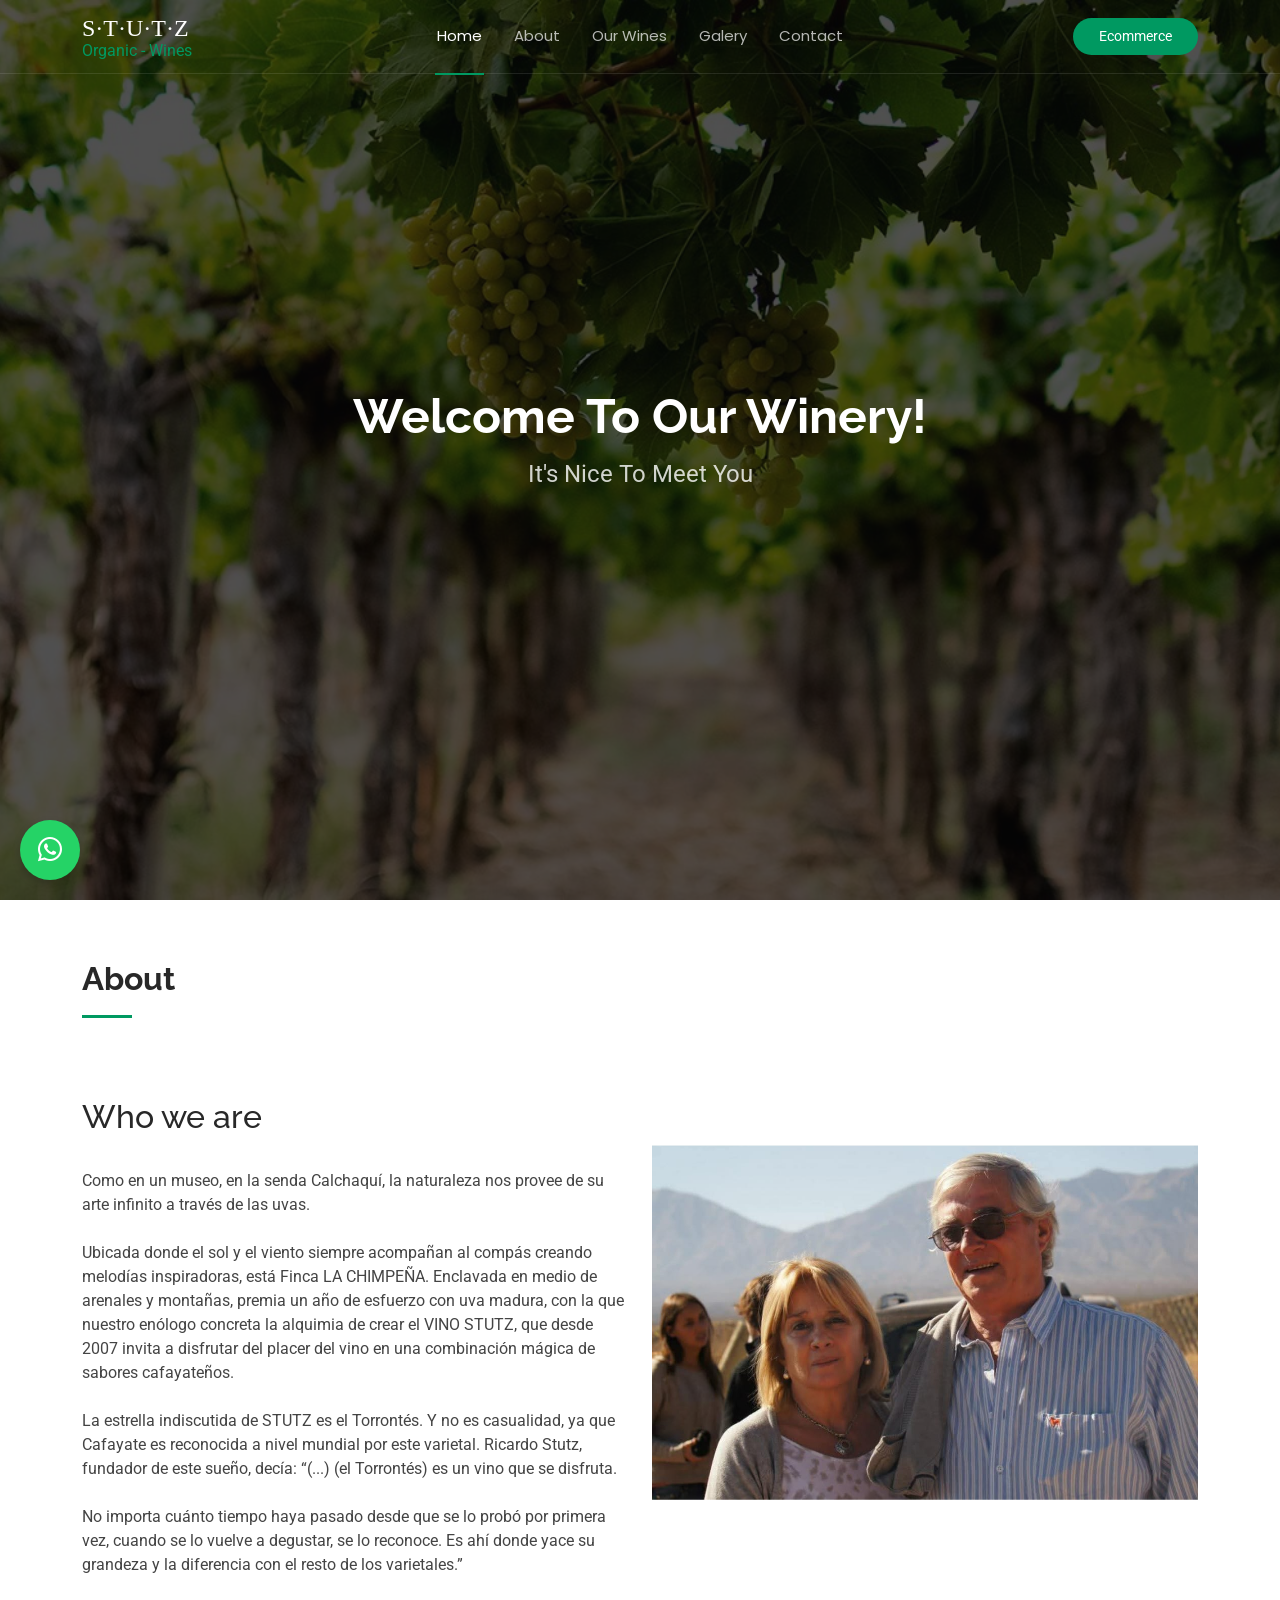
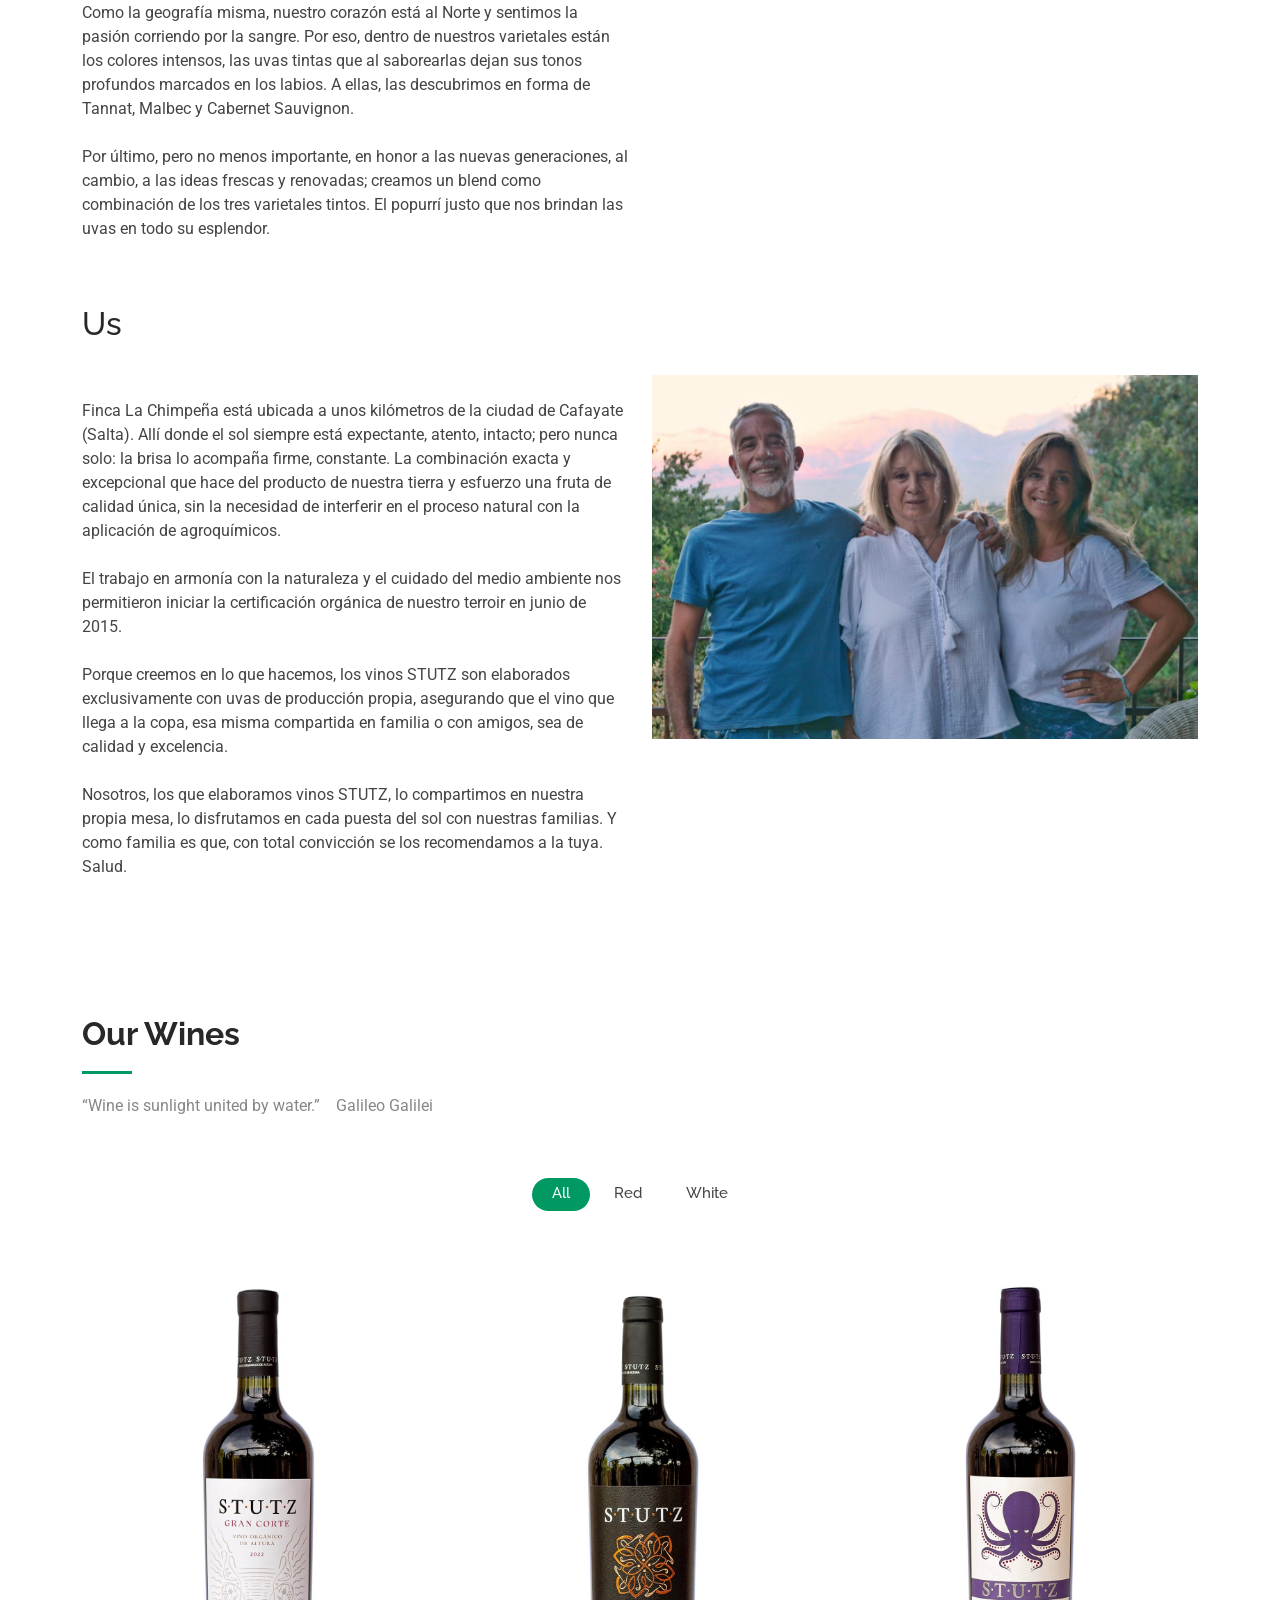
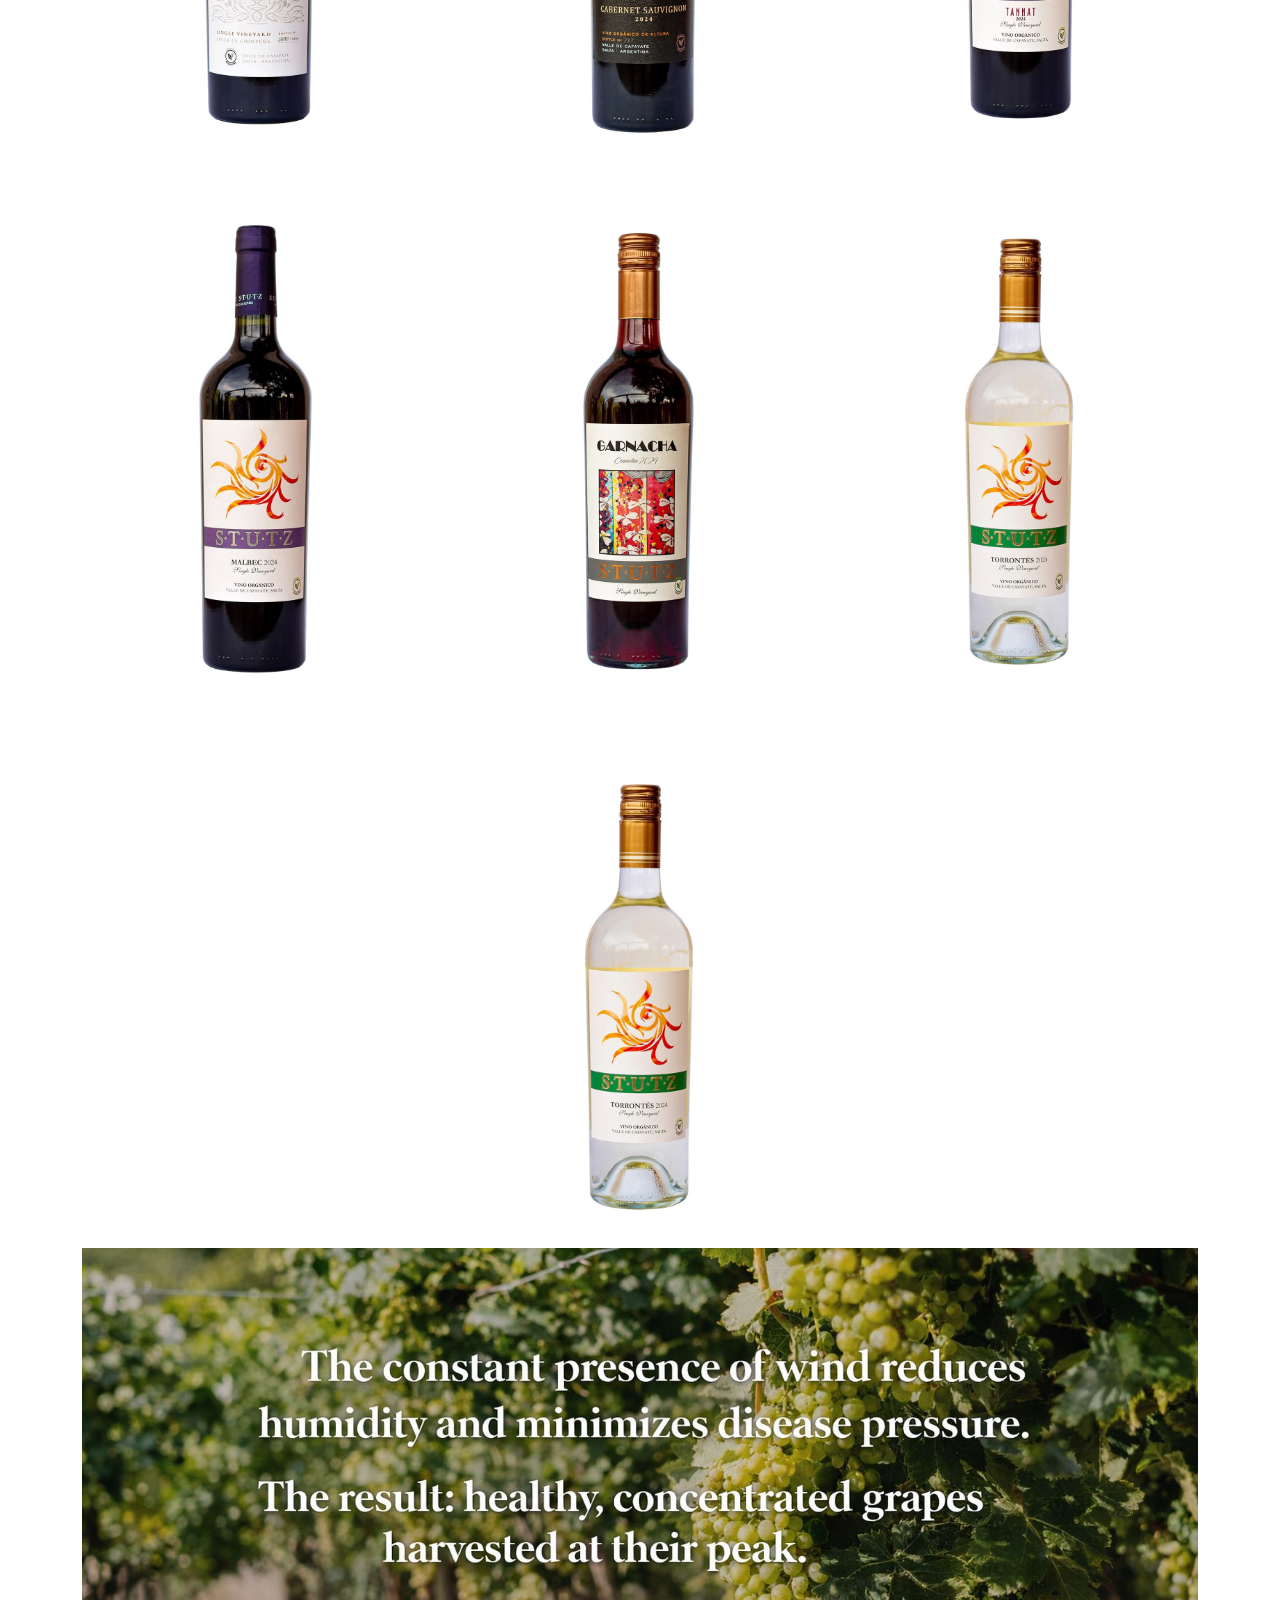
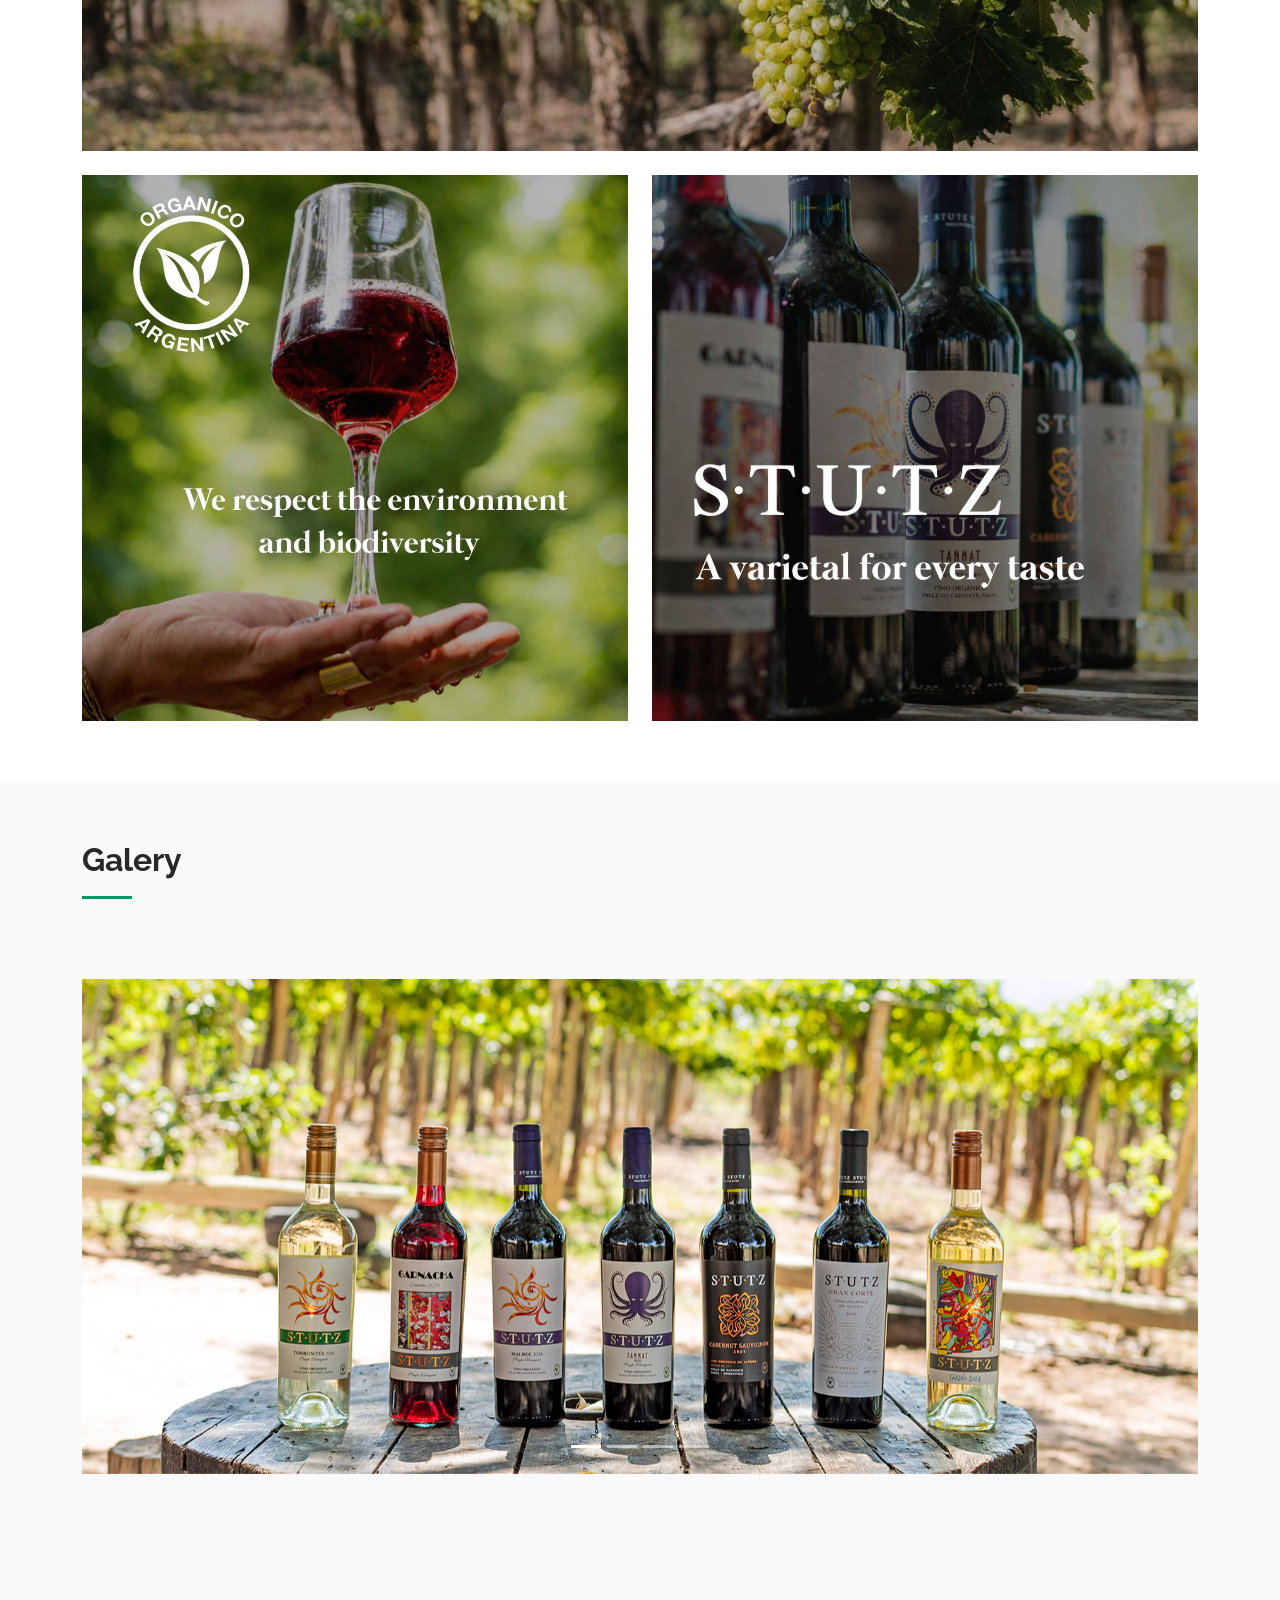
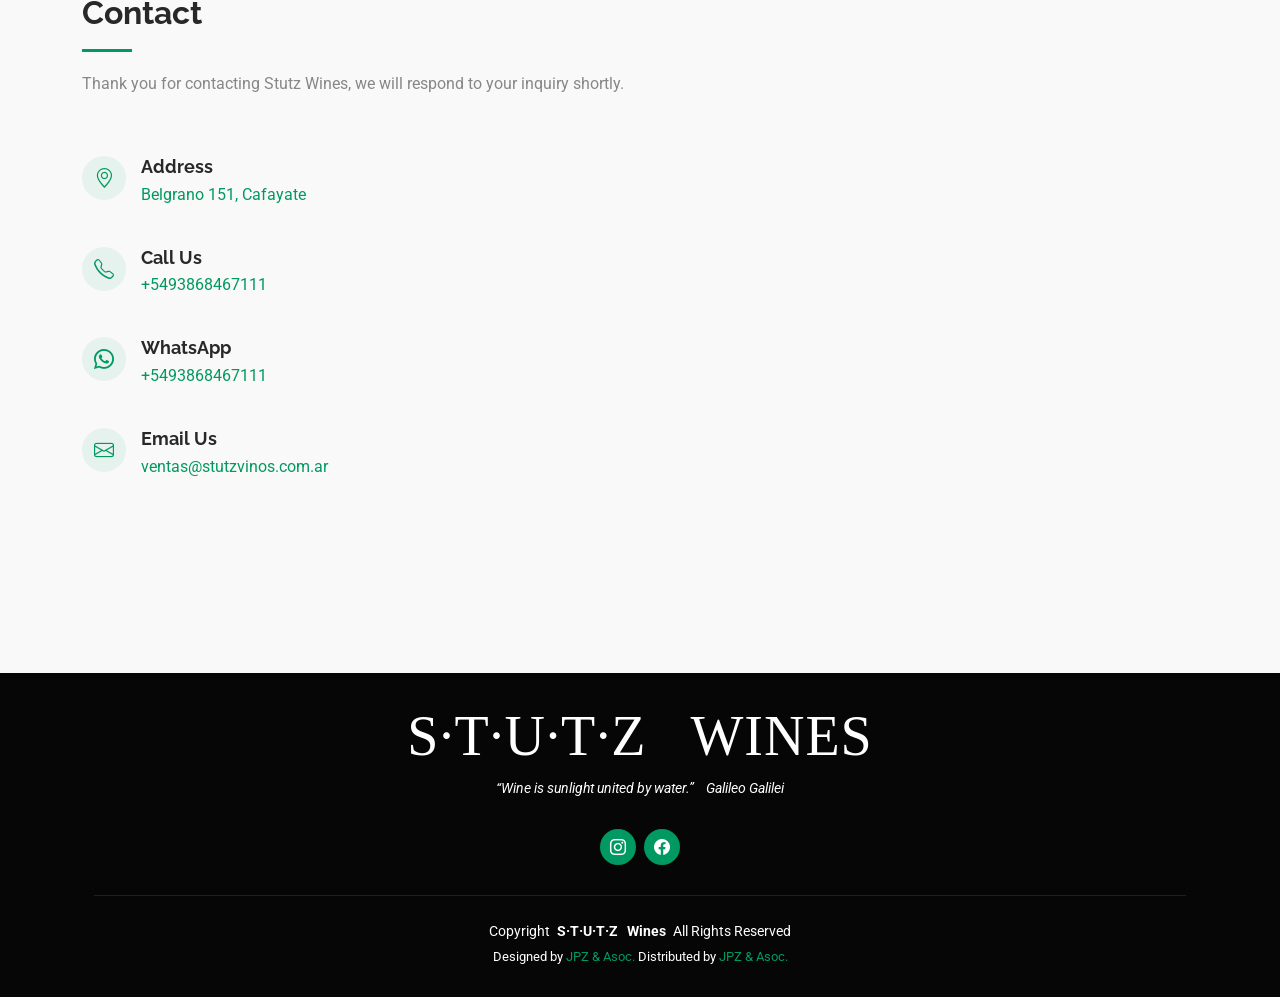
==== index.html @ 71fbd1d6 "DEPLOY" ====
<!DOCTYPE html>
<html lang="en">

<head>
  <meta charset="utf-8">
  <meta content="width=device-width, initial-scale=1.0" name="viewport">
  <meta name="description" content="">
  <title>S·T·U·T·Z &nbsp; Wines</title>
  <meta name="keywords" content="">

  <!-- Favicons -->
  <link href="assets/img/favicon.png" rel="icon">
  <link href="assets/img/apple-touch-icon.png" rel="apple-touch-icon">

  <!-- Fonts -->
  <link href="https://fonts.googleapis.com" rel="preconnect">
  <link href="https://fonts.gstatic.com" rel="preconnect" crossorigin>
  <link href="https://fonts.googleapis.com/css2?family=Roboto:ital,wght@0,100;0,300;0,400;0,500;0,700;0,900;1,100;1,300;1,400;1,500;1,700;1,900&family=Poppins:ital,wght@0,100;0,200;0,300;0,400;0,500;0,600;0,700;0,800;0,900;1,100;1,200;1,300;1,400;1,500;1,600;1,700;1,800;1,900&family=Raleway:ital,wght@0,100;0,200;0,300;0,400;0,500;0,600;0,700;0,800;0,900;1,100;1,200;1,300;1,400;1,500;1,600;1,700;1,800;1,900&display=swap" rel="stylesheet">

  <!-- Vendor CSS Files -->
  <link href="assets/vendor/bootstrap/css/bootstrap.min.css" rel="stylesheet">
  <link href="assets/vendor/bootstrap-icons/bootstrap-icons.css" rel="stylesheet">
  <link href="assets/vendor/aos/aos.css" rel="stylesheet">
  <link href="assets/vendor/glightbox/css/glightbox.min.css" rel="stylesheet">
  <link href="assets/vendor/swiper/swiper-bundle.min.css" rel="stylesheet">
  
  
  <!-- Main CSS File -->
  <link href="assets/css/main.css" rel="stylesheet">

  <!-- =======================================================
  * Template Name: S·T·U·T·Z &nbsp; Wines
  * Template URL: https://bootstrapmade.com/knight-simple-one-page-bootstrap-template/
  * Updated: Oct 16 2024 with Bootstrap v5.3.3
  * Author: BootstrapMade.com
  * License: https://bootstrapmade.com/license/
  ======================================================== -->
</head>

<body class="index-page">
  
  <script src="https://cdn.jsdelivr.net/npm/bootstrap@5.3.2/dist/js/bootstrap.bundle.min.js"></script>

  <header id="header" class="header d-flex align-items-center fixed-top">
    <div class="container position-relative d-flex align-items-center justify-content-between">

      <a href="index.html" class="logo d-flex align-items-center me-auto me-xl-0">
        <!-- Uncomment the line below if you also wish to use an image logo -->
        <!-- <img src="assets/img/logo.png" alt=""> -->
        <!-- <h1 class="sitename">S · T · U · T · Z &nbsp; Wines</h1> -->
         <div>
           <!-- <h1 className="logo-main">S·T·U·T·Z</h1> -->
           <h1 style="font-family: 'Cinzel', serif;
                        letter-spacing: 1px;
                        font-weight: 400;
                        font-size: 1.5rem;
                        text-transform: uppercase;">
                S·T·U·T·Z
              </h1>
              <!-- color: #8B5A2B;"> -->

              <span >Organic - Wines</span>
         </div>
      </a>

      <nav id="navmenu" class="navmenu">
        <ul>
          <li><a href="#hero" class="active">Home</a></li>
          <li><a href="#about">About</a></li>
          <!-- <li><a href="#services">Services</a></li> -->
          <li><a href="#portfolio">Our Wines</a></li>
          <li><a href="#pricing">Galery</a></li>
          <!-- <li><a href="blog.html">Blog</a></li> -->
          <!-- <li class="dropdown"><a href="#"><span>Dropdown</span> <i class="bi bi-chevron-down toggle-dropdown"></i></a>
            <ul>
              <li><a href="#">Dropdown 1</a></li>
              <li class="dropdown"><a href="#"><span>Deep Dropdown</span> <i class="bi bi-chevron-down toggle-dropdown"></i></a>
                <ul>
                  <li><a href="#">Deep Dropdown 1</a></li>
                  <li><a href="#">Deep Dropdown 2</a></li>
                  <li><a href="#">Deep Dropdown 3</a></li>
                  <li><a href="#">Deep Dropdown 4</a></li>
                  <li><a href="#">Deep Dropdown 5</a></li>
                </ul>
              </li>
              <li><a href="#">Dropdown 2</a></li>
              <li><a href="#">Dropdown 3</a></li>
              <li><a href="#">Dropdown 4</a></li>
            </ul>
          </li> -->
          <li><a href="#contact">Contact</a></li>
        </ul>
        <i class="mobile-nav-toggle d-xl-none bi bi-list"></i>
      </nav>

      <!-- <a class="cta-btn" href="#about">Ecommerce</a> -->
                  <a class="cta-btn"
                    href="https://backnestprismapostgres.onrender.com"
                  >
                    Ecommerce
                  </a>

    </div>
  </header>

  <main class="main">

    <!-- Hero Section -->
    <section id="hero" class="hero section dark-background">

      <img src="assets/img/img/stutzfrente.jpg" alt="" data-aos="fade-in">

      <div class="container d-flex flex-column align-items-center text-center">
        <h2 data-aos="fade-up" data-aos-delay="100">Welcome To Our Winery!</h2>
        <p data-aos="fade-up" data-aos-delay="200">It's Nice To Meet You</p>
        <!-- <div data-aos="fade-up" data-aos-delay="300">
          <a href="https://www.youtube.com/watch?v=Y7f98aduVJ8" class="glightbox pulsating-play-btn"></a>
        </div> -->
      </div>



    </section><!-- /Hero Section -->

    <!-- About Section -->
    <section id="about" class="about section">

      <!-- Section Title -->
      <div class="container section-title" data-aos="fade-up">
        <h2>About</h2>
        <!-- <p>Necessitatibus eius consequatur ex aliquid fuga eum quidem sint consectetur velit</p> -->
      </div><!-- End Section Title -->

      <div class="container">

      <div  data-aos="fade-up">
        <h2>Who we are</h2>
        <!-- <p>Necessitatibus eius consequatur ex aliquid fuga eum quidem sint consectetur velit</p> -->
      </div>

        <div class="row gy-4">

          <div class="col-lg-6 content" data-aos="fade-up" data-aos-delay="100">
            <p>
              <br />Como en un museo, en la senda Calchaquí, la naturaleza nos provee de su arte infinito a través de las uvas.<br />
          <br />Ubicada donde el sol y el viento siempre acompañan al compás creando melodías inspiradoras, está Finca LA CHIMPEÑA. Enclavada en medio de arenales y montañas, premia un año de esfuerzo con uva madura, con la que nuestro enólogo concreta la alquimia de crear el VINO STUTZ, que desde 2007 invita a disfrutar del placer del vino en una combinación mágica de sabores cafayateños.<br />
          <br />La estrella indiscutida de STUTZ es el Torrontés. Y no es casualidad, ya que Cafayate es reconocida a nivel mundial por este varietal. Ricardo Stutz, fundador de este sueño, decía: “(...) (el Torrontés) es un vino que se disfruta.<br />
          <br />No importa cuánto tiempo haya pasado desde que se lo probó por primera vez, cuando se lo vuelve a degustar, se lo reconoce. Es ahí donde yace su grandeza y la diferencia con el resto de los varietales.”<br />
          <br />Como la geografía misma, nuestro corazón está al Norte y sentimos la pasión corriendo por la sangre. Por eso, dentro de nuestros varietales están los colores intensos, las uvas tintas que al saborearlas dejan sus tonos profundos marcados en los labios. A ellas, las descubrimos en forma de Tannat, Malbec y Cabernet Sauvignon.<br />
          <br />Por último, pero no menos importante, en honor a las nuevas generaciones, al cambio, a las ideas frescas y renovadas; creamos un blend como combinación de los tres varietales tintos. El popurrí justo que nos brindan las uvas en todo su esplendor.<br />
            </p>
            <!-- <ul>
              <li><i class="bi bi-check2-circle"></i> <span>Ullamco laboris nisi ut aliquip ex ea commodo consequat.</span></li>
              <li><i class="bi bi-check2-circle"></i> <span>Duis aute irure dolor in reprehenderit in voluptate velit.</span></li>
              <li><i class="bi bi-check2-circle"></i> <span>Ullamco laboris nisi ut aliquip ex ea commodo</span></li>
            </ul> -->
          </div>

          <div class="col-lg-6" data-aos="fade-up" data-aos-delay="200">
          <!-- <img src="assets/img/img/about/roc.jpg" alt="" data-aos="fade-in"> -->
          <div >
            <img src="assets/img/img/about/roc.jpg" class="img-fluid" alt="" data-aos="zoom-in" data-aos-delay="100">
          </div>



            <!-- <p>Ullamco laboris nisi ut aliquip ex ea commodo consequat. Duis aute irure dolor in reprehenderit in voluptate velit esse cillum dolore eu fugiat nulla pariatur. Excepteur sint occaecat cupidatat non proident, sunt in culpa qui officia deserunt mollit anim id est laborum. </p> -->
            <!-- <a href="#" class="read-more"><span>Read More</span><i class="bi bi-arrow-right"></i></a> -->
          </div>

        </div>

        <div class="row gy-4 mt-4">

          <div  data-aos="fade-up">
        <h2>Us</h2>
        <!-- <p>Necessitatibus eius consequatur ex aliquid fuga eum quidem sint consectetur velit</p> -->
      </div>

          <div class="col-lg-6 content" data-aos="fade-up" data-aos-delay="100">
            <p><br />Finca La Chimpeña está ubicada a unos kilómetros de la ciudad de Cafayate (Salta). Allí donde el sol siempre está expectante, atento, intacto; pero nunca solo: la brisa lo acompaña firme, constante. La combinación exacta y excepcional que hace del producto de nuestra tierra y esfuerzo una fruta de calidad única, sin la necesidad de interferir en el proceso natural con la aplicación de agroquímicos.<br />
          <br />El trabajo en armonía con la naturaleza y el cuidado del medio ambiente nos permitieron iniciar la certificación orgánica de nuestro terroir en junio de 2015.<br />
          <br />Porque creemos en lo que hacemos, los vinos STUTZ son elaborados exclusivamente con uvas de producción propia, asegurando que el vino que llega a la copa, esa misma compartida en familia o con amigos, sea de calidad y excelencia.<br />
          <br />Nosotros, los que elaboramos vinos STUTZ, lo compartimos en nuestra propia mesa, lo disfrutamos en cada puesta del sol con nuestras familias. Y como familia es que, con total convicción se los recomendamos a la tuya. Salud.<br />            </p>
            <!-- <ul>
              <li><i class="bi bi-check2-circle"></i> <span>Ullamco laboris nisi ut aliquip ex ea commodo consequat.</span></li>
              <li><i class="bi bi-check2-circle"></i> <span>Duis aute irure dolor in reprehenderit in voluptate velit.</span></li>
              <li><i class="bi bi-check2-circle"></i> <span>Ullamco laboris nisi ut aliquip ex ea commodo</span></li>
            </ul> -->
          </div>

          <div class="col-lg-6" data-aos="fade-up" data-aos-delay="200">
          <!-- <img src="assets/img/img/about/familia.jpg" alt="" data-aos="fade-in"> -->
          <div >
            <img src="assets/img/img/about/familia.jpg" class="img-fluid" alt="" data-aos="zoom-in" data-aos-delay="100">
          </div>

            <!-- <p>Ullamco laboris nisi ut aliquip ex ea commodo consequat. Duis aute irure dolor in reprehenderit in voluptate velit esse cillum dolore eu fugiat nulla pariatur. Excepteur sint occaecat cupidatat non proident, sunt in culpa qui officia deserunt mollit anim id est laborum. </p> -->
            <!-- <a href="#" class="read-more"><span>Read More</span><i class="bi bi-arrow-right"></i></a> -->
          </div>

        </div>


      </div>

    </section><!-- /About Section -->

    <!-- Services Section -->






    <!-- Portfolio Section -->
    <section id="portfolio" class="portfolio section">

      <!-- Section Title -->
      <div class="container section-title" data-aos="fade-up">
        <h2>Our Wines</h2>
        <p>“Wine is sunlight united by water.” &nbsp;&nbsp; Galileo Galilei</p>
      </div><!-- End Section Title -->

      <div class="container">

        <div class="isotope-layout" data-default-filter="*" data-layout="masonry" data-sort="original-order">

          <ul class="portfolio-filters isotope-filters" data-aos="fade-up" data-aos-delay="100">
            <li data-filter="*" class="filter-active">All</li>
            <li data-filter=".filter-app">Red</li>
            <li data-filter=".filter-product">White</li>
            <!-- <li data-filter=".filter-branding">Web</li> -->
          </ul><!-- End Portfolio Filters -->

          <div class="row gy-4 isotope-container" data-aos="fade-up" data-aos-delay="200">

            <div class="col-lg-4 col-md-6 portfolio-item isotope-item filter-app">
              <img src="assets/img/masonry-portfolio/blend.jpg" class="img-fluid" alt="">
              <div class="portfolio-info">
                <h4>Gran Corte Stutz</h4>
                <p>Tannat 35%, Malbec 35%, Cabernet Sauvignon 30% Color rojo rubí de intensidad media, límpido y brillante, que anticipa frescura y elegancia. En nariz es un vino elegante y complejo, con carácter especiado, frutal y tostado. Notas de frutos rojos y negros caramelizados como arándanos y cerezas, con matices de regaliz, pimienta negra, pimientos asados e incienso.
Entrada amable, con medio de boca franco que expresa frutalidad y especias. Acidez sutil y taninos aterciopelados. Final de boca equilibrado y placentero.
Maridaje ideal para pastas con salsas de tomate, quesos duros y semiduros (como gouda, parmesano o pepato), carnes rojas especiadas y vegetales asados. Acompaña especialmente bien un lomo a la pimienta negra.
Fermentación en tanques de acero inoxidable.
Espalderos con 20 años de edad promedio.
 </p>
                <a href="assets/img/masonry-portfolio/blend.jpg" title="Gran Corte Stutz" data-gallery="portfolio-gallery-app" class="glightbox preview-link"><i class="bi bi-zoom-in"></i></a>
                <!-- <a href="portfolio-details.html" title="More Details" class="details-link"><i class="bi bi-link-45deg"></i></a> -->
              </div>
            </div><!-- End Portfolio Item -->

            <div class="col-lg-4 col-md-6 portfolio-item isotope-item filter-app">
              <img src="assets/img/masonry-portfolio/cabernet.jpg" class="img-fluid" alt="">
              <div class="portfolio-info">
                <h4>Cabernet Sauvignon Stutz</h4>
                <p>Color rojo rubí con tonos violáceos. Límpido, brillante y profundo, con buena densidad visual. Aromas de frutos rojos y negros maduros como ciruelas, cassis y moras con notas especiadas y herbales, con carácter pirazínico marcado, pimientos asados, pimentón y un delicado fondo mineral. En boca entrada dulce y amable. Taninos firmes pero redondeados, con acidez suave y equilibrada. Final persistente con notas especiadas y vegetales asados. 
Excelente para acompañar carnes rojas asadas, estofados, carnes de caza, quesos semiduros y duros, pastas con salsas intensas.
Fermentación en tanques de acero inoxidable.
Espalderos con 20 años de edad promedio.
Chimpa, situada a 9 kilómetros del pueblo en línea recta, se beneficia de condiciones climáticas excepcionales: baja humedad, vientos diarios y tres horas adicionales de sol respecto a la zona núcleo.</p>
                <a href="assets/img/masonry-portfolio/cabernet.jpg" title="Cabernet Sauvignon Stutz" data-gallery="portfolio-gallery-app" class="glightbox preview-link"><i class="bi bi-zoom-in"></i></a>
                <!-- <a href="portfolio-details.html" title="More Details" class="details-link"><i class="bi bi-link-45deg"></i></a> -->
              </div>
            </div><!-- End Portfolio Item -->

            <div class="col-lg-4 col-md-6 portfolio-item isotope-item filter-app">
              <img src="assets/img/masonry-portfolio/tannat.jpg" class="img-fluid" alt="">
              <div class="portfolio-info">
                <h4>Tannat Stutz</h4>
                <p>De color púrpura profundo, con centro negro, vivo y brillante, reflejando juventud y frescura. Aromas intensos y envolventes de frutas negras maduras como moras y arándanos con notas de cuero, tabaco dulce, y un sutil toque mineral propio de los suelos arenosos de altura. 
Entrada potente y estructurada. Taninos firmes pero redondeados, que aportan buen cuerpo y persistencia. Sabores de ciruela negra, regaliz, y una agradable nota de cacao amargo en el final. Equilibrio entre acidez vibrante y alcohol contenido. 
Ideal para acompañar carnes asadas, platos con salsas especiadas, o quesos duros de vaca.
Fermentación del Tannat en tanques de acero inoxidable
Chimpa, situada a 7 kilómetros del pueblo, se beneficia de condiciones climáticas excepcionales: baja humedad, vientos diarios y tres horas adicionales de sol respecto a la zona núcleo.
 </p>
                <a href="assets/img/masonry-portfolio/tannat.jpg" title="Tannat Stutz" data-gallery="portfolio-gallery-app" class="glightbox preview-link"><i class="bi bi-zoom-in"></i></a>
                <!-- <a href="portfolio-details.html" title="More Details" class="details-link"><i class="bi bi-link-45deg"></i></a> -->
              </div>
            </div><!-- End Portfolio Item -->

            <div class="col-lg-4 col-md-6 portfolio-item isotope-item filter-app">
              <img src="assets/img/masonry-portfolio/malbec.jpg" class="img-fluid" alt="">
              <div class="portfolio-info">
                <h4>Malbec Stutz</h4>
                <p>Color violeta profundo con destellos rubí, límpido y brillante. En nariz presenta gran intensidad aromática conjugando frutos rojos y negros bien maduros como, confituras de ciruelas, frambuesas negras, frutilla, cerezas rojas y negras con suaves matices especiados de pimienta rosa y negra. En boca es un vino de buena estructura con taninos amplios y suaves. Se desarrolla revelando su jugosa frutalidad con un final largo y persistente.
Perfecto para acompañar carnes asadas, quesos semiduros y duros, pastas con salsa a base de tomate. Postres con frutos rojos y chocolate amargo.
Fermentación en tanques de acero inoxidable.
Espalderos con 20 años de edad promedio.
Chimpa, situada a 7 kilómetros del pueblo, se beneficia de condiciones climáticas excepcionales: baja humedad, vientos diarios y tres horas adicionales de sol respecto a la zona núcleo.
 </p>
                <a href="assets/img/masonry-portfolio/malbec.jpg" title="Malbec Stutz" data-gallery="portfolio-gallery-app" class="glightbox preview-link"><i class="bi bi-zoom-in"></i></a>
                <!-- <a href="portfolio-details.html" title="More Details" class="details-link"><i class="bi bi-link-45deg"></i></a> -->
              </div>
            </div><!-- End Portfolio Item -->

            <div class="col-lg-4 col-md-6 portfolio-item isotope-item filter-app">
              <img src="assets/img/masonry-portfolio/garnacha.jpg" class="img-fluid" alt="">
              <div class="portfolio-info">
                <h4>Garnacha Stutz</h4>
                <p>Color rojo guinda, límpido y brillante. Delicado y traslúcido, con tonalidades cereza que reflejan frescura y juventud. Aromas de fruta roja fresca como frambuesa, guinda y cereza. Notas de té negro, pimienta blanca e incienso. Fondo levemente terroso y especiado.  En Boca entrada amable y fluída. Taninos suaves, buena acidez que aporta frescura. Final persistente con carácter frutado y especiado.
Ideal para carnes blancas y rojas magras, quesos blandos y semiduros, frutos secos, ensaladas, wok de verduras y platos típicos españoles.
Fermentación en huevos de concreto.
Espalderos y Parrales con edad promedio de 20 años. Injertados sobre pié Torrontés.
Chimpa, situada a 7 kilómetros del pueblo, se beneficia de condiciones climáticas excepcionales: baja humedad, vientos diarios y tres horas adicionales de sol respecto a la zona núcleo.
                 </p>
                <a href="assets/img/masonry-portfolio/garnacha.jpg" title="Garnacha Stutz" data-gallery="portfolio-gallery-app" class="glightbox preview-link"><i class="bi bi-zoom-in"></i></a>
                <!-- <a href="portfolio-details.html" title="More Details" class="details-link"><i class="bi bi-link-45deg"></i></a> -->
              </div>
            </div><!-- End Portfolio Item -->




            <div class="col-lg-4 col-md-6 portfolio-item isotope-item filter-product">
              <img src="assets/img/masonry-portfolio/torrontes.jpg" class="img-fluid" alt="">
              <div class="portfolio-info">
                <h4>Torrontés Stutz</h4>
                <p>
De color amarillo pálido con destellos verdosos. Brillante, vivaz y translúcido, típico de la variedad y del clima seco de altura. Aromas intensos y frescos, se encuentran frutas blancas como pera, durazno y ananá. Notas cítricas de lima y pomelo amarillo. Fondo floral con azahar y jazmín. En Boca entrada sutil y elegante. Buena acidez que aporta frescura y carácter. Final envolvente, persistente y armonioso.
Recomendado para pescados y mariscos, empanadas salteñas, locro, cocina asiática (sushi, curry), platos especiados y picantes.
Parrales a más de 1.700 metros de altitud, clima seco, amplitud térmica y los suelos característicos permiten que esta cepa autóctona despliegue toda su intensidad aromática y frescura natural.
</p>
                <a href="assets/img/masonry-portfolio/torrontes.jpg" title="Torrontés Stutz" data-gallery="portfolio-gallery-product" class="glightbox preview-link"><i class="bi bi-zoom-in"></i></a>
                <!-- <a href="portfolio-details.html" title="More Details" class="details-link"><i class="bi bi-link-45deg"></i></a> -->
              </div>
            </div><!-- End Portfolio Item -->

            <div class="col-lg-4 col-md-6 portfolio-item isotope-item filter-branding">
              <img src="assets/img/masonry-portfolio/masonry-portfolio-3.jpg" class="img-fluid" alt="">
              <div class="portfolio-info">
                <h4>Branding 1</h4>
                <p>Lorem ipsum, dolor sit</p>
                <a href="assets/img/masonry-portfolio/masonry-portfolio-3.jpg" title="Branding 1" data-gallery="portfolio-gallery-branding" class="glightbox preview-link"><i class="bi bi-zoom-in"></i></a>
                <!-- <a href="portfolio-details.html" title="More Details" class="details-link"><i class="bi bi-link-45deg"></i></a> -->
              </div>
            </div><!-- End Portfolio Item -->

            <div class="col-lg-4 col-md-6 portfolio-item isotope-item filter-product">
              <img src="assets/img/masonry-portfolio/torrontes.jpg" class="img-fluid" alt="">
              <div class="portfolio-info">
                <h4>Torrontés Tardio Stutz</h4>
                <p>
Fermentación lenta en en tanques de acero que se interrumpe en frío, a 5°C, para conservar azúcares naturales y evitar una sobrefermentación
4980 botellas - Cosecha a mano en gamelas de 18kg.
De color Amarillo con destellos plateados y acerados. Límpido, brillante y vivaz. Aromas intensos y seductores. Frutado (ananá, durazno, pera, litchi), floral (flores blancas, azahar, jazmín) y dulzón, notas cítricas frescas que aportan complejidad. 
Entrada en boca aterciopelada y dulce. Coincide con su nariz: fruta tropical y floral. Final persistente, fresco y envolvente.
Recomendado para postres como lemon pie, crumble de peras, tarta de frutas. Quesos blandos y azules (brie, camembert, roquefort), frutos secos, cocina asiática especiada.
                </p>
                <a href="assets/img/masonry-portfolio/torrontes.jpg" title="Torrontés Tardio Stutz" data-gallery="portfolio-gallery-product" class="glightbox preview-link"><i class="bi bi-zoom-in"></i></a>
                <!-- <a href="portfolio-details.html" title="More Details" class="details-link"><i class="bi bi-link-45deg"></i></a> -->
              </div>
            </div><!-- End Portfolio Item -->




          </div><!-- End Portfolio Container -->

        </div>

        <div class="row gy-4 mb-4">

          <div >
            <img src="assets/img/img/about/frasevinos-eng.jpg" class="img-fluid" alt="" data-aos="zoom-in" data-aos-delay="100">
          </div>

        </div>



        <div class="row gy-4">

          <div class="col-lg-6 content" data-aos="fade-up" data-aos-delay="100">
          <div >
            <img src="assets/img/img/about/copavino-eng.jpg" class="img-fluid" alt="" data-aos="zoom-in" data-aos-delay="100">
          </div>
          </div>

          <div class="col-lg-6" data-aos="fade-up" data-aos-delay="200">
          <div >
            <img src="assets/img/img/about/vinosvarietal-eng.jpg" class="img-fluid" alt="" data-aos="zoom-in" data-aos-delay="100">
          </div>
          </div>

        </div>




      </div>

    </section><!-- /Portfolio Section -->

    <section id="pricing" class="pricing section light-background">

      <!-- Section Title -->
      <div class="container section-title" data-aos="fade-up">
        <h2>Galery</h2>
        <!-- <p>Necessitatibus eius consequatur ex aliquid fuga eum quidem sint consectetur velit</p> -->
      </div><!-- End Section Title -->

      <div class="container">


          <div id="aboutCarousel" 
              class="carousel slide carousel-fade" 
              data-bs-ride="carousel"
              data-bs-interval="4000"
              data-bs-wrap="true">
        
          <!-- <div id="aboutCarousel"
           class="carousel slide"
           data-bs-ride="carousel"
           data-aos="zoom-in"
           data-aos-delay="100"> -->

            <div class="carousel-inner">
              <div class="carousel-indicators">
                <button type="button" data-bs-target="#aboutCarousel" data-bs-slide-to="0" class="active"></button>
                <button type="button" data-bs-target="#aboutCarousel" data-bs-slide-to="1"></button>
                <button type="button" data-bs-target="#aboutCarousel" data-bs-slide-to="2"></button>
                <button type="button" data-bs-target="#aboutCarousel" data-bs-slide-to="3"></button>
              </div>
              <div class="carousel-item active">
                <img src="assets/img/img/about/vinos1.webp" class="d-block w-100 img-fluid" alt="Imagen 1">
              </div>

              <div class="carousel-item">
                <img src="assets/img/img/about/vinos2.webp" class="d-block w-100 img-fluid" alt="Imagen 2">
              </div>

              <div class="carousel-item">
                <img src="assets/img/img/about/vinos3.webp" class="d-block w-100 img-fluid" alt="Imagen 3">
              </div>

              <div class="carousel-item">
                <img src="assets/img/img/about/vinos4.webp" class="d-block w-100 img-fluid" alt="Imagen 4">
              </div>

            </div>

            <!-- Botón anterior -->
            <button class="carousel-control-prev" type="button" data-bs-target="#aboutCarousel" data-bs-slide="prev">
              <span class="carousel-control-prev-icon"></span>
            </button>

            <!-- Botón siguiente -->
            <button class="carousel-control-next" type="button" data-bs-target="#aboutCarousel" data-bs-slide="next">
              <span class="carousel-control-next-icon"></span>
            </button>

          </div>

      </div>

    </section><!-- /Pricing Section -->



    <!-- Contact Section -->
    <section id="contact" class="contact section light-background">

      <!-- Section Title -->
      <div class="container section-title" data-aos="fade-up">
        <h2>Contact</h2>
        <p>Thank you for contacting Stutz Wines, we will respond to your inquiry shortly.</p>
      </div><!-- End Section Title -->

      <div class="container" data-aos="fade" data-aos-delay="100">

        <div class="row gy-4">

          <div class="col-lg-4">
            <div class="info-item d-flex" data-aos="fade-up" data-aos-delay="200">
              <i class="bi bi-geo-alt flex-shrink-0"></i>
              <div>
                <h3>Address</h3>
                    <a
                      href="https://www.google.com/maps/search/?api=1&query=-26.07405932474481,-65.9736281301801"
                      target="_blank"
                      rel="noopener noreferrer"
                    >
                      Belgrano 151, Cafayate
                    </a>
              </div>
            </div><!-- End Info Item -->

            <div class="info-item d-flex" data-aos="fade-up" data-aos-delay="300">
              <i class="bi bi-telephone flex-shrink-0"></i>
              <div>
                <h3>Call Us</h3>
                    <a href="tel:+5493868467111">
                      +5493868467111
                    </a>
              </div>
            </div><!-- End Info Item -->

            <div class="info-item d-flex" data-aos="fade-up" data-aos-delay="300">
              <i class="bi bi-whatsapp flex-shrink-0"></i>
              <div>
                <h3>WhatsApp</h3>
                    <!-- Whatsapp..:&nbsp;&nbsp;&nbsp; -->
                    <a
                      href="https://wa.me/5493815707891?text=Hi%20I%20would%20like%20to%20book%20a%20meeting"
                      target="_blank"
                      rel="noopener noreferrer"
                    >
                    +5493868467111
                    </a>
              </div>
            </div><!-- End Info Item -->

            <div class="info-item d-flex" data-aos="fade-up" data-aos-delay="400">
              <i class="bi bi-envelope flex-shrink-0"></i>
              <div>
                <h3>Email Us</h3>
                    <a
                      href="mailto:ventas@stutzvinos.com.ar?subject=Meeting Request&body=Hi, I would like to book a meeting."
                    >
                      ventas@stutzvinos.com.ar
                    </a>
              </div>
            </div><!-- End Info Item -->

            <div class="info-item d-flex" data-aos="fade-up" data-aos-delay="400">
              <!-- <i class="bi bi-envelope flex-shrink-0"></i> -->
                  <div >
 
                        <!-- Google Calendar Appointment Scheduling begin -->
                        <link href="https://calendar.google.com/calendar/scheduling-button-script.css" rel="stylesheet">
                        <script src="https://calendar.google.com/calendar/scheduling-button-script.js" async></script>
                        <script>
                        (function() {
                          var target = document.currentScript;
                          window.addEventListener('load', function() {
                            calendar.schedulingButton.load({
                              url: 'https://calendar.google.com/calendar/appointments/schedules/AcZssZ3N3aqxjrl-RxOlAsyjdLrJgPB6c_nplJSnaaXi5vnXvPFCwSJMqUSml4NN3j4Klyn6-71hQW7p?gv=true',
                              color: '#33B679',
                              label: 'Book a Visit',
                              target,
                            });
                          });
                        })();
                        </script>
                        <!-- end Google Calendar Appointment Scheduling --> 
 
 
                  </div>
            </div><!-- End Info Item -->

          </div>

          <div class="col-lg-8">


            <div>
              <iframe
                    src="https://www.google.com/maps/embed?pb=!1m18!1m12!1m3!1d447.97026215387433!2d-65.9736281301801!3d-26.07405932474481!2m3!1f0!2f0!3f0!3m2!1i1024!2i768!4f13.1!3m3!1m2!1s0x941f31ba750d6c5d%3A0x309ad6d4866939ae!2sVinos%20Stutz!5e0!3m2!1sen!2sar!4v1771886804735!5m2!1sen!2sar"
                width="100%"
                height="450"
                style="border:0;"
                allowfullscreen=""
                loading="lazy"
                referrerpolicy="no-referrer-when-downgrade">
              </iframe>
            </div>

            <!-- <form action="forms/contact.php" method="post" class="php-email-form" data-aos="fade-up" data-aos-delay="200">
              <div class="row gy-4">

                <div class="col-md-6">
                  <input type="text" name="name" class="form-control" placeholder="Your Name" required="">
                </div>

                <div class="col-md-6 ">
                  <input type="email" class="form-control" name="email" placeholder="Your Email" required="">
                </div>

                <div class="col-md-12">
                  <input type="text" class="form-control" name="subject" placeholder="Subject" required="">
                </div>

                <div class="col-md-12">
                  <textarea class="form-control" name="message" rows="6" placeholder="Message" required=""></textarea>
                </div>

                <div class="col-md-12 text-center">
                  <div class="loading">Loading</div>
                  <div class="error-message"></div>
                  <div class="sent-message">Your message has been sent. Thank you!</div>

                  <button type="submit">Send Message</button>
                </div>

              </div>
            </form> -->
          </div>

        </div>

      </div>

    </section><!-- /Contact Section -->

  </main>

  <footer id="footer" class="footer dark-background">
    <div class="container">
      <!-- <h3 class="sitename">S·T·U·T·Z &nbsp; Wines</h3> -->
         <div>
           <!-- <h1 className="logo-main">S·T·U·T·Z</h1> -->
           <h1 style="font-family: 'Cinzel', serif;
                        letter-spacing: 1px;
                        font-weight: 400;
                        font-size: 3.5rem;
                        text-transform: uppercase;">
                S·T·U·T·Z &nbsp; WINES
              </h1>
              <!-- color: #8B5A2B;"> -->

         </div>



      <p>“Wine is sunlight united by water.” &nbsp;&nbsp; Galileo Galilei</p>
      <div class="social-links d-flex justify-content-center">
        <!-- <a href=""><i class="bi bi-twitter-x"></i></a> -->
        <!-- <a href="https://www.instagram.com/stutzvinos"><i class="bi bi-instagram"></i></a>
        <a href="https://www.facebook.com/profile.php?id=100057151611833"><i class="bi bi-facebook"></i></a> -->
          <a
            href="https://www.instagram.com/stutzvinos"
            target="_blank"
            rel="noopener noreferrer"
          >
            <i class="bi bi-instagram"></i>
          </a>
          <a
            href="https://www.facebook.com/profile.php?id=100057151611833"
            target="_blank"
            rel="noopener noreferrer"
          >
            <i class="bi bi-facebook"></i>
          </a>
        <!-- <a href=""><i class="bi bi-skype"></i></a> -->
        <!-- <a href=""><i class="bi bi-linkedin"></i></a> -->
      </div>
      <div class="container">
        <div class="copyright">
          <span>Copyright</span> <strong class="px-1 sitename">S·T·U·T·Z &nbsp; Wines</strong> <span>All Rights Reserved</span>
        </div>
        <div class="credits">
          <!-- All the links in the footer should remain intact. -->
          <!-- You can delete the links only if you've purchased the pro version. -->
          <!-- Licensing information: https://bootstrapmade.com/license/ -->
          <!-- Purchase the pro version with working PHP/AJAX contact form: [buy-url] -->
          Designed by <a href="https://jpz.com.ar/">JPZ & Asoc.</a> Distributed by <a href="https://jpz.com.ar">JPZ & Asoc.
        </div>
      </div>
    </div>
  </footer>

  <!-- Scroll Top -->
<a
  href="https://wa.me/5493815707891?text=Hi%20I%20would%20like%20to%20book%20a%20meeting"
  target="_blank"
  rel="noopener noreferrer"
  class="whatsapp-float"
>
  <i class="bi bi-whatsapp"></i>
</a>  <a href="#" id="scroll-top" class="scroll-top d-flex align-items-center justify-content-center"><i class="bi bi-arrow-up-short"></i></a>

  <!-- Preloader -->
  <div id="preloader"></div>

  <!-- Vendor JS Files -->
  <script src="assets/vendor/bootstrap/js/bootstrap.bundle.min.js"></script>
  <script src="assets/vendor/php-email-form/validate.js"></script>
  <script src="assets/vendor/aos/aos.js"></script>
  <script src="assets/vendor/glightbox/js/glightbox.min.js"></script>
  <script src="assets/vendor/purecounter/purecounter_vanilla.js"></script>
  <script src="assets/vendor/imagesloaded/imagesloaded.pkgd.min.js"></script>
  <script src="assets/vendor/isotope-layout/isotope.pkgd.min.js"></script>
  <script src="assets/vendor/swiper/swiper-bundle.min.js"></script>

  <!-- Main JS File -->
  <script src="assets/js/main.js"></script>

</body>

</html>
---- assets/css/main.css ----
/**
* Template Name: S·T·U·T·Z &nbsp; Wines
* Template URL: https://bootstrapmade.com/knight-simple-one-page-bootstrap-template/
* Updated: Oct 16 2024 with Bootstrap v5.3.3
* Author: BootstrapMade.com
* License: https://bootstrapmade.com/license/
*/

/*--------------------------------------------------------------
# Font & Color Variables
# Help: https://bootstrapmade.com/color-system/
--------------------------------------------------------------*/
/* Fonts */
:root {
  --default-font: "Roboto",  system-ui, -apple-system, "Segoe UI", Roboto, "Helvetica Neue", Arial, "Noto Sans", "Liberation Sans", sans-serif, "Apple Color Emoji", "Segoe UI Emoji", "Segoe UI Symbol", "Noto Color Emoji";
  --heading-font: "Raleway",  sans-serif;
  --nav-font: "Poppins",  sans-serif;
}

/* Global Colors - The following color variables are used throughout the website. Updating them here will change the color scheme of the entire website */
:root { 
  --background-color: #ffffff; /* Background color for the entire website, including individual sections */
  --default-color: #444444; /* Default color used for the majority of the text content across the entire website */
  --heading-color: #282828; /* Color for headings, subheadings and title throughout the website */
  --accent-color: #009961; /* Accent color that represents your brand on the website. It's used for buttons, links, and other elements that need to stand out */
  --surface-color: #ffffff; /* The surface color is used as a background of boxed elements within sections, such as cards, icon boxes, or other elements that require a visual separation from the global background. */
  --contrast-color: #ffffff; /* Contrast color for text, ensuring readability against backgrounds of accent, heading, or default colors. */
}

/* Nav Menu Colors - The following color variables are used specifically for the navigation menu. They are separate from the global colors to allow for more customization options */
:root {
  --nav-color: #ffffff;  /* The default color of the main navmenu links */
  --nav-hover-color: #009961; /* Applied to main navmenu links when they are hovered over or active */
  --nav-mobile-background-color: #ffffff; /* Used as the background color for mobile navigation menu */
  --nav-dropdown-background-color: #ffffff; /* Used as the background color for dropdown items that appear when hovering over primary navigation items */
  --nav-dropdown-color: #444444; /* Used for navigation links of the dropdown items in the navigation menu. */
  --nav-dropdown-hover-color: #009961; /* Similar to --nav-hover-color, this color is applied to dropdown navigation links when they are hovered over. */
}

.whatsapp-float {
  position: fixed;
  bottom: 20px;
  left: 20px;
  background-color: #25D366; /* WhatsApp green */
  color: white;
  border-radius: 50%;
  width: 60px;
  height: 60px;
  display: flex;
  align-items: center;
  justify-content: center;
  box-shadow: 0 4px 8px rgba(0, 0, 0, 0.2);
  z-index: 1000;
  text-decoration: none;
  font-size: 24px;
}
/* Color Presets - These classes override global colors when applied to any section or element, providing reuse of the sam color scheme. */

.light-background {
  --background-color: #f9f9f9;
  --surface-color: #ffffff;
}

.dark-background {
  --background-color: #060606;
  --default-color: #ffffff;
  --heading-color: #ffffff;
  --surface-color: #252525;
  --contrast-color: #ffffff;
}

/* Smooth scroll */
:root {
  scroll-behavior: smooth;
}

/*--------------------------------------------------------------
# General Styling & Shared Classes
--------------------------------------------------------------*/
body {
  color: var(--default-color);
  background-color: var(--background-color);
  font-family: var(--default-font);
}

a {
  color: var(--accent-color);
  text-decoration: none;
  transition: 0.3s;
}

a:hover {
  color: color-mix(in srgb, var(--accent-color), transparent 25%);
  text-decoration: none;
}

h1,
h2,
h3,
h4,
h5,
h6 {
  color: var(--heading-color);
  font-family: var(--heading-font);
}

/* Pulsating Play Button
------------------------------*/
.pulsating-play-btn {
  width: 94px;
  height: 94px;
  background: radial-gradient(var(--accent-color) 50%, color-mix(in srgb, var(--accent-color), transparent 75%) 52%);
  border-radius: 50%;
  display: block;
  position: relative;
  overflow: hidden;
}

.pulsating-play-btn:before {
  content: "";
  position: absolute;
  width: 120px;
  height: 120px;
  animation-delay: 0s;
  animation: pulsate-play-btn 2s;
  animation-direction: forwards;
  animation-iteration-count: infinite;
  animation-timing-function: steps;
  opacity: 1;
  border-radius: 50%;
  border: 5px solid color-mix(in srgb, var(--accent-color), transparent 30%);
  top: -15%;
  left: -15%;
  background: rgba(198, 16, 0, 0);
}

.pulsating-play-btn:after {
  content: "";
  position: absolute;
  left: 50%;
  top: 50%;
  transform: translateX(-40%) translateY(-50%);
  width: 0;
  height: 0;
  border-top: 10px solid transparent;
  border-bottom: 10px solid transparent;
  border-left: 15px solid #fff;
  z-index: 100;
  transition: all 400ms cubic-bezier(0.55, 0.055, 0.675, 0.19);
}

.pulsating-play-btn:hover:before {
  content: "";
  position: absolute;
  left: 50%;
  top: 50%;
  transform: translateX(-40%) translateY(-50%);
  width: 0;
  height: 0;
  border: none;
  border-top: 10px solid transparent;
  border-bottom: 10px solid transparent;
  border-left: 15px solid #fff;
  z-index: 200;
  animation: none;
  border-radius: 0;
}

.pulsating-play-btn:hover:after {
  border-left: 15px solid var(--accent-color);
  transform: scale(20);
}

@keyframes pulsate-play-btn {
  0% {
    transform: scale(0.6, 0.6);
    opacity: 1;
  }

  100% {
    transform: scale(1, 1);
    opacity: 0;
  }
}

/* PHP Email Form Messages
------------------------------*/
.php-email-form .error-message {
  display: none;
  background: #df1529;
  color: #ffffff;
  text-align: left;
  padding: 15px;
  margin-bottom: 24px;
  font-weight: 600;
}

.php-email-form .sent-message {
  display: none;
  color: #ffffff;
  background: #059652;
  text-align: center;
  padding: 15px;
  margin-bottom: 24px;
  font-weight: 600;
}

.php-email-form .loading {
  display: none;
  background: var(--surface-color);
  text-align: center;
  padding: 15px;
  margin-bottom: 24px;
}

.php-email-form .loading:before {
  content: "";
  display: inline-block;
  border-radius: 50%;
  width: 24px;
  height: 24px;
  margin: 0 10px -6px 0;
  border: 3px solid var(--accent-color);
  border-top-color: var(--surface-color);
  animation: php-email-form-loading 1s linear infinite;
}

@keyframes php-email-form-loading {
  0% {
    transform: rotate(0deg);
  }

  100% {
    transform: rotate(360deg);
  }
}

/*--------------------------------------------------------------
# Global Header
--------------------------------------------------------------*/
.header {
  --background-color: rgba(0, 0, 0, 0);
  --default-color: #ffffff;
  --heading-color: #ffffff;
  color: var(--default-color);
  background-color: var(--background-color);
  padding: 10px 0;
  transition: all 0.5s;
  z-index: 997;
  border-bottom: 1px solid color-mix(in srgb, var(--default-color), transparent 90%);
}

.header .logo {
  line-height: 1;
}

.header .logo img {
  max-height: 36px;
  margin-right: 8px;
}

.header .logo h1 {
  font-size: 30px;
  margin: 0;
  font-weight: 700;
  color: var(--heading-color);
}

.header .cta-btn,
.header .cta-btn:focus {
  color: var(--contrast-color);
  background: var(--accent-color);
  font-size: 14px;
  padding: 8px 26px;
  margin: 0;
  border-radius: 50px;
  transition: 0.3s;
}

.header .cta-btn:hover,
.header .cta-btn:focus:hover {
  color: var(--contrast-color);
  background: color-mix(in srgb, var(--accent-color), transparent 15%);
}

@media (max-width: 1200px) {
  .header .logo {
    order: 1;
  }

  .header .logo h1 {
    font-size: 24px;
  }

  .header .cta-btn {
    order: 2;
    margin: 0 15px 0 0;
    padding: 6px 20px;
  }

  .header .navmenu {
    order: 3;
  }
}

/* Global Header on Scroll
------------------------------*/
.scrolled .header {
  --background-color: rgba(40, 40, 40, 0.9);
}

/*--------------------------------------------------------------
# Navigation Menu
--------------------------------------------------------------*/
/* Desktop Navigation */
@media (min-width: 1200px) {
  .navmenu {
    padding: 0;
  }

  .navmenu ul {
    margin: 0;
    padding: 0;
    display: flex;
    list-style: none;
    align-items: center;
  }

  .navmenu li {
    position: relative;
  }

  .navmenu>ul>li {
    white-space: nowrap;
    padding: 15px 14px;
  }

  .navmenu>ul>li:last-child {
    padding-right: 0;
  }

  .navmenu a,
  .navmenu a:focus {
    color: color-mix(in srgb, var(--nav-color), transparent 30%);
    font-size: 15px;
    padding: 0 2px;
    font-family: var(--nav-font);
    font-weight: 400;
    display: flex;
    align-items: center;
    justify-content: space-between;
    white-space: nowrap;
    transition: 0.3s;
    position: relative;
  }

  .navmenu a i,
  .navmenu a:focus i {
    font-size: 12px;
    line-height: 0;
    margin-left: 5px;
    transition: 0.3s;
  }

  .navmenu>ul>li>a:before {
    content: "";
    position: absolute;
    height: 2px;
    bottom: -27px;
    left: 0;
    background-color: var(--nav-hover-color);
    visibility: hidden;
    width: 0px;
    transition: all 0.3s ease-in-out 0s;
  }

  .navmenu a:hover:before,
  .navmenu li:hover>a:before,
  .navmenu .active:before {
    visibility: visible;
    width: 100%;
  }

  .navmenu li:hover>a,
  .navmenu .active,
  .navmenu .active:focus {
    color: var(--nav-color);
  }

  .navmenu .dropdown ul {
    margin: 0;
    padding: 10px 0;
    background: var(--nav-dropdown-background-color);
    display: block;
    position: absolute;
    visibility: hidden;
    left: 14px;
    top: 130%;
    opacity: 0;
    transition: 0.3s;
    border-radius: 4px;
    z-index: 99;
    box-shadow: 0px 0px 30px rgba(0, 0, 0, 0.1);
  }

  .navmenu .dropdown ul li {
    min-width: 200px;
  }

  .navmenu .dropdown ul a {
    padding: 10px 20px;
    font-size: 15px;
    text-transform: none;
    color: var(--nav-dropdown-color);
  }

  .navmenu .dropdown ul a i {
    font-size: 12px;
  }

  .navmenu .dropdown ul a:hover,
  .navmenu .dropdown ul .active:hover,
  .navmenu .dropdown ul li:hover>a {
    color: var(--nav-dropdown-hover-color);
  }

  .navmenu .dropdown:hover>ul {
    opacity: 1;
    top: 100%;
    visibility: visible;
  }

  .navmenu .dropdown .dropdown ul {
    top: 0;
    left: -90%;
    visibility: hidden;
  }

  .navmenu .dropdown .dropdown:hover>ul {
    opacity: 1;
    top: 0;
    left: -100%;
    visibility: visible;
  }
}

/* Mobile Navigation */
@media (max-width: 1199px) {
  .mobile-nav-toggle {
    color: var(--nav-color);
    font-size: 28px;
    line-height: 0;
    margin-right: 10px;
    cursor: pointer;
    transition: color 0.3s;
  }

  .navmenu {
    padding: 0;
    z-index: 9997;
  }

  .navmenu ul {
    display: none;
    list-style: none;
    position: absolute;
    inset: 60px 20px 20px 20px;
    padding: 10px 0;
    margin: 0;
    border-radius: 6px;
    background-color: var(--nav-mobile-background-color);
    border: 1px solid color-mix(in srgb, var(--default-color), transparent 90%);
    box-shadow: none;
    overflow-y: auto;
    transition: 0.3s;
    z-index: 9998;
  }

  .navmenu a,
  .navmenu a:focus {
    color: var(--nav-dropdown-color);
    padding: 10px 20px;
    font-family: var(--nav-font);
    font-size: 17px;
    font-weight: 500;
    display: flex;
    align-items: center;
    justify-content: space-between;
    white-space: nowrap;
    transition: 0.3s;
  }

  .navmenu a i,
  .navmenu a:focus i {
    font-size: 12px;
    line-height: 0;
    margin-left: 5px;
    width: 30px;
    height: 30px;
    display: flex;
    align-items: center;
    justify-content: center;
    border-radius: 50%;
    transition: 0.3s;
    background-color: color-mix(in srgb, var(--accent-color), transparent 90%);
  }

  .navmenu a i:hover,
  .navmenu a:focus i:hover {
    background-color: var(--accent-color);
    color: var(--contrast-color);
  }

  .navmenu a:hover,
  .navmenu .active,
  .navmenu .active:focus {
    color: var(--nav-dropdown-hover-color);
  }

  .navmenu .active i,
  .navmenu .active:focus i {
    background-color: var(--accent-color);
    color: var(--contrast-color);
    transform: rotate(180deg);
  }

  .navmenu .dropdown ul {
    position: static;
    display: none;
    z-index: 99;
    padding: 10px 0;
    margin: 10px 20px;
    background-color: var(--nav-dropdown-background-color);
    transition: all 0.5s ease-in-out;
  }

  .navmenu .dropdown ul ul {
    background-color: rgba(33, 37, 41, 0.1);
  }

  .navmenu .dropdown>.dropdown-active {
    display: block;
    background-color: rgba(33, 37, 41, 0.03);
  }

  .mobile-nav-active {
    overflow: hidden;
  }

  .mobile-nav-active .mobile-nav-toggle {
    color: #fff;
    position: absolute;
    font-size: 32px;
    top: 15px;
    right: 15px;
    margin-right: 0;
    z-index: 9999;
  }

  .mobile-nav-active .navmenu {
    position: fixed;
    overflow: hidden;
    inset: 0;
    background: rgba(33, 37, 41, 0.8);
    transition: 0.3s;
  }

  .mobile-nav-active .navmenu>ul {
    display: block;
  }
}

/*--------------------------------------------------------------
# Global Footer
--------------------------------------------------------------*/
.footer {
  color: var(--default-color);
  background-color: var(--background-color);
  font-size: 14px;
  text-align: center;
  padding: 30px 0;
  position: relative;
}

.footer h3 {
  font-size: 36px;
  font-weight: 700;
  position: relative;
  padding: 0;
  margin: 0 0 15px 0;
}

.footer p {
  font-size: 15;
  font-style: italic;
  padding: 0;
  margin: 0 0 30px 0;
}

.footer .social-links {
  margin: 0 0 30px 0;
}

.footer .social-links a {
  font-size: 16px;
  display: flex;
  align-items: center;
  justify-content: center;
  background: var(--accent-color);
  color: var(--contrast-color);
  line-height: 1;
  margin: 0 4px;
  border-radius: 50%;
  text-align: center;
  width: 36px;
  height: 36px;
  transition: 0.3s;
}

.footer .social-links a:hover {
  background: color-mix(in srgb, var(--accent-color), transparent 20%);
  text-decoration: none;
}

.footer .copyright {
  padding-top: 25px;
  border-top: 1px solid color-mix(in srgb, var(--default-color), transparent 90%);
}

.footer .credits {
  font-size: 13px;
  padding-top: 5px;
}

/*--------------------------------------------------------------
# Preloader
--------------------------------------------------------------*/
#preloader {
  position: fixed;
  inset: 0;
  z-index: 9999;
  overflow: hidden;
  background-color: var(--background-color);
  transition: all 0.6s ease-out;
}

#preloader:before {
  content: "";
  position: fixed;
  top: calc(50% - 30px);
  left: calc(50% - 30px);
  border: 6px solid var(--accent-color);
  border-top-color: color-mix(in srgb, var(--accent-color), transparent 90%);
  border-radius: 50%;
  width: 60px;
  height: 60px;
  animation: animate-preloader 1s linear infinite;
}

@keyframes animate-preloader {
  0% {
    transform: rotate(0deg);
  }

  100% {
    transform: rotate(360deg);
  }
}

/*--------------------------------------------------------------
# Scroll Top Button
--------------------------------------------------------------*/
.scroll-top {
  position: fixed;
  visibility: hidden;
  opacity: 0;
  right: 15px;
  bottom: -15px;
  z-index: 99999;
  background-color: var(--accent-color);
  width: 44px;
  height: 44px;
  border-radius: 50px;
  transition: all 0.4s;
}

.scroll-top i {
  font-size: 24px;
  color: var(--contrast-color);
  line-height: 0;
}

.scroll-top:hover {
  background-color: color-mix(in srgb, var(--accent-color), transparent 20%);
  color: var(--contrast-color);
}

.scroll-top.active {
  visibility: visible;
  opacity: 1;
  bottom: 15px;
}

/*--------------------------------------------------------------
# Disable aos animation delay on mobile devices
--------------------------------------------------------------*/
@media screen and (max-width: 768px) {
  [data-aos-delay] {
    transition-delay: 0 !important;
  }
}

/*--------------------------------------------------------------
# Global Page Titles & Breadcrumbs
--------------------------------------------------------------*/
.page-title {
  color: var(--default-color);
  background-color: var(--background-color);
  background-size: cover;
  background-position: center;
  background-repeat: no-repeat;
  padding: 160px 0 80px 0;
  text-align: center;
  position: relative;
}

.page-title:before {
  content: "";
  background-color: color-mix(in srgb, var(--background-color), transparent 50%);
  position: absolute;
  inset: 0;
}

.page-title h1 {
  font-size: 42px;
  font-weight: 700;
  margin-bottom: 10px;
}

.page-title .breadcrumbs ol {
  display: flex;
  flex-wrap: wrap;
  list-style: none;
  justify-content: center;
  padding: 0;
  margin: 0;
  font-size: 16px;
  font-weight: 400;
}

.page-title .breadcrumbs ol li+li {
  padding-left: 10px;
}

.page-title .breadcrumbs ol li+li::before {
  content: "/";
  display: inline-block;
  padding-right: 10px;
  color: color-mix(in srgb, var(--default-color), transparent 50%);
}

/*--------------------------------------------------------------
# Global Sections
--------------------------------------------------------------*/
section,
.section {
  color: var(--default-color);
  background-color: var(--background-color);
  padding: 60px 0;
  scroll-margin-top: 72px;
  overflow: clip;
}

@media (max-width: 1199px) {

  section,
  .section {
    scroll-margin-top: 57px;
  }
}

/*--------------------------------------------------------------
# Global Section Titles
--------------------------------------------------------------*/
.section-title {
  padding-bottom: 60px;
  position: relative;
}

.section-title h2 {
  font-size: 32px;
  font-weight: 700;
  margin-bottom: 20px;
  padding-bottom: 20px;
  position: relative;
}

.section-title h2:after {
  content: "";
  position: absolute;
  display: block;
  width: 50px;
  height: 3px;
  background: var(--accent-color);
  left: 0;
  right: 0;
  bottom: 0;
}

.section-title p {
  margin-bottom: 0;
  color: color-mix(in srgb, var(--default-color) 90%, white 50%);
}

/*--------------------------------------------------------------
# Hero Section
--------------------------------------------------------------*/
.hero {
  width: 100%;
  min-height: 100vh;
  position: relative;
  padding: 80px 0;
  display: flex;
  align-items: center;
  justify-content: center;
}

.hero img {
  position: absolute;
  inset: 0;
  display: block;
  width: 100%;
  height: 100%;
  object-fit: cover;
  z-index: 1;
}

.hero:before {
  content: "";
  background: color-mix(in srgb, var(--background-color), transparent 30%);
  position: absolute;
  inset: 0;
  z-index: 2;
}

.hero .container {
  position: relative;
  z-index: 3;
}

.hero h2 {
  margin: 0;
  font-size: 48px;
  font-weight: 700;
}

.hero p {
  color: color-mix(in srgb, var(--default-color), transparent 20%);
  margin: 10px 0 20px 0;
  font-size: 24px;
}

@media (max-width: 768px) {
  .hero h2 {
    font-size: 32px;
    line-height: 36px;
  }

  .hero p {
    font-size: 18px;
    line-height: 24px;
  }
}

/*--------------------------------------------------------------
# About Section
--------------------------------------------------------------*/
.about ul {
  list-style: none;
  padding: 0;
}

.about ul li {
  padding-bottom: 5px;
  display: flex;
  align-items: center;
}

.about ul i {
  font-size: 20px;
  padding-right: 4px;
  color: var(--accent-color);
}

.about .read-more {
  background: var(--accent-color);
  color: var(--contrast-color);
  font-family: var(--heading-font);
  font-weight: 500;
  font-size: 16px;
  letter-spacing: 1px;
  padding: 10px 28px;
  border-radius: 50px;
  transition: 0.3s;
  display: inline-flex;
  align-items: center;
  justify-content: center;
}

.about .read-more i {
  font-size: 18px;
  margin-left: 5px;
  line-height: 0;
  transition: 0.3s;
}

.about .read-more:hover {
  background: color-mix(in srgb, var(--accent-color), transparent 20%);
}

.about .read-more:hover i {
  transform: translate(5px, 0);
}

/*--------------------------------------------------------------
# Services Section
--------------------------------------------------------------*/
.services .service-item {
  background-color: var(--surface-color);
  box-shadow: 0px 5px 90px 0px rgba(0, 0, 0, 0.1);
  padding: 60px 30px;
  transition: all ease-in-out 0.3s;
  border-radius: 18px;
  border-bottom: 5px solid var(--surface-color);
  height: 100%;
}

.services .service-item .icon {
  color: var(--contrast-color);
  background: var(--accent-color);
  margin: 0;
  width: 64px;
  height: 64px;
  border-radius: 50px;
  display: flex;
  align-items: center;
  justify-content: center;
  margin-bottom: 20px;
  font-size: 28px;
  transition: ease-in-out 0.3s;
}

.services .service-item h3 {
  font-weight: 700;
  margin: 10px 0 15px 0;
  font-size: 22px;
  transition: ease-in-out 0.3s;
}

.services .service-item p {
  line-height: 24px;
  font-size: 14px;
  margin-bottom: 0;
}

@media (min-width: 1365px) {
  .services .service-item:hover {
    transform: translateY(-10px);
    border-color: var(--accent-color);
  }

  .services .service-item:hover h3 {
    color: var(--accent-color);
  }
}

/*--------------------------------------------------------------
# Call To Action Section
--------------------------------------------------------------*/
.call-to-action {
  padding: 120px 0;
  position: relative;
  clip-path: inset(0);
}

.call-to-action img {
  position: fixed;
  top: 0;
  left: 0;
  display: block;
  width: 100%;
  height: 100%;
  object-fit: cover;
  z-index: 1;
}

.call-to-action:before {
  content: "";
  background: color-mix(in srgb, var(--background-color), transparent 50%);
  position: absolute;
  inset: 0;
  z-index: 2;
}

.call-to-action .container {
  position: relative;
  z-index: 3;
}

.call-to-action h3 {
  color: var(--default-color);
  font-size: 28px;
  font-weight: 700;
}

.call-to-action p {
  color: var(--default-color);
}

.call-to-action .cta-btn {
  font-family: var(--heading-font);
  font-weight: 500;
  font-size: 16px;
  letter-spacing: 1px;
  display: inline-block;
  padding: 12px 40px;
  border-radius: 50px;
  transition: 0.5s;
  margin: 10px;
  background: var(--accent-color);
  color: var(--contrast-color);
}

.call-to-action .cta-btn:hover {
  background: color-mix(in srgb, var(--accent-color) 90%, white 15%);
}

/*--------------------------------------------------------------
# Features Section
--------------------------------------------------------------*/
.features .features-image {
  position: relative;
  min-height: 400px;
}

.features .features-image img {
  position: absolute;
  inset: 0;
  display: block;
  width: 100%;
  height: 100%;
  object-fit: cover;
  z-index: 1;
}

.features .features-item h4 {
  font-size: 20px;
  font-weight: 700;
  margin: 0 0 5px 0;
}

.features .features-item i {
  font-size: 48px;
  color: var(--accent-color);
  margin-right: 20px;
  line-height: 0;
}

.features .features-item p {
  font-size: 15px;
  color: color-mix(in srgb, var(--default-color), transparent 20%);
  margin: 0;
}

/*--------------------------------------------------------------
# Clients Section
--------------------------------------------------------------*/
.clients .clients-wrap {
  border-top: 1px solid color-mix(in srgb, var(--default-color), transparent 85%);
  border-left: 1px solid color-mix(in srgb, var(--default-color), transparent 85%);
}

.clients .client-logo {
  background-color: var(--surface-color);
  display: flex;
  justify-content: center;
  align-items: center;
  border-right: 1px solid color-mix(in srgb, var(--default-color), transparent 85%);
  border-bottom: 1px solid color-mix(in srgb, var(--default-color), transparent 85%);
  overflow: hidden;
}

.clients .client-logo img {
  padding: 50px;
  max-width: 80%;
  transition: 0.3s;
}

@media (max-width: 640px) {
  .clients .client-logo img {
    padding: 30px;
    max-width: 50%;
  }
}

.clients .client-logo:hover img {
  transform: scale(1.1);
}

/*--------------------------------------------------------------
# Stats Section
--------------------------------------------------------------*/
.stats {
  position: relative;
}

.stats img {
  position: absolute;
  inset: 0;
  display: block;
  width: 100%;
  height: 100%;
  object-fit: cover;
  z-index: 1;
}

.stats:before {
  content: "";
  background: color-mix(in srgb, var(--background-color), transparent 20%);
  position: absolute;
  inset: 0;
  z-index: 2;
}

.stats .container {
  position: relative;
  z-index: 3;
}

.stats .subheading {
  text-align: center;
}

.stats .subheading h3 {
  font-weight: 700;
  font-size: 36px;
}

.stats .stats-item {
  padding: 30px;
  width: 100%;
}

.stats .stats-item span {
  font-size: 48px;
  display: block;
  color: var(--default-color);
  font-weight: 700;
}

.stats .stats-item p {
  padding: 0;
  margin: 0;
  font-family: var(--heading-font);
  font-size: 16px;
  font-weight: 700;
  color: color-mix(in srgb, var(--default-color), transparent 40%);
}

/*--------------------------------------------------------------
# Portfolio Section
--------------------------------------------------------------*/
.portfolio .portfolio-filters {
  padding: 0;
  margin: 0 auto 20px auto;
  list-style: none;
  text-align: center;
}

.portfolio .portfolio-filters li {
  cursor: pointer;
  display: inline-block;
  padding: 8px 20px 10px 20px;
  margin: 0;
  font-size: 15px;
  font-weight: 500;
  line-height: 1;
  margin-bottom: 5px;
  border-radius: 50px;
  transition: all 0.3s ease-in-out;
  font-family: var(--heading-font);
}

.portfolio .portfolio-filters li:hover,
.portfolio .portfolio-filters li.filter-active {
  color: var(--contrast-color);
  background-color: var(--accent-color);
}

.portfolio .portfolio-filters li:first-child {
  margin-left: 0;
}

.portfolio .portfolio-filters li:last-child {
  margin-right: 0;
}

@media (max-width: 575px) {
  .portfolio .portfolio-filters li {
    font-size: 14px;
    margin: 0 0 10px 0;
  }
}

.portfolio .portfolio-item {
  position: relative;
  overflow: hidden;
}

.portfolio .portfolio-item .portfolio-info {
  opacity: 0;
  position: absolute;
  left: 12px;
  right: 12px;
  bottom: -100%;
  z-index: 3;
  transition: all ease-in-out 0.5s;
  background: color-mix(in srgb, var(--surface-color), transparent 10%);
  padding: 15px;
}

.portfolio .portfolio-item .portfolio-info h4 {
  font-size: 18px;
  font-weight: 600;
  padding-right: 50px;
}

.portfolio .portfolio-item .portfolio-info p {
  color: color-mix(in srgb, var(--default-color), transparent 30%);
  font-size: 14px;
  margin-bottom: 0;
  padding-right: 50px;
}

.portfolio .portfolio-item .portfolio-info .preview-link,
.portfolio .portfolio-item .portfolio-info .details-link {
  position: absolute;
  right: 50px;
  font-size: 24px;
  top: calc(50% - 14px);
  color: color-mix(in srgb, var(--default-color), transparent 30%);
  transition: 0.3s;
  line-height: 0;
}

.portfolio .portfolio-item .portfolio-info .preview-link:hover,
.portfolio .portfolio-item .portfolio-info .details-link:hover {
  color: var(--accent-color);
}

.portfolio .portfolio-item .portfolio-info .details-link {
  right: 14px;
  font-size: 28px;
}

.portfolio .portfolio-item:hover .portfolio-info {
  opacity: 1;
  bottom: 0;
}

/*--------------------------------------------------------------
# Pricing Section
--------------------------------------------------------------*/
.pricing .pricing-item {
  background-color: var(--surface-color);
  box-shadow: 0px 5px 90px rgba(0, 0, 0, 0.1);
  padding: 40px 20px;
  text-align: center;
  border-radius: 8px;
  position: relative;
  overflow: hidden;
}

.pricing .pricing-item h3 {
  padding: 15px;
  margin-top: 15px;
  font-size: 18px;
  font-weight: 600;
}

.pricing .pricing-item h4 {
  color: var(--accent-color);
  font-size: 42px;
  font-family: var(--default-font);
  font-weight: 500;
}

.pricing .pricing-item h4 sup {
  font-size: 20px;
  top: -15px;
  left: -3px;
}

.pricing .pricing-item h4 span {
  color: color-mix(in srgb, var(--default-color), transparent 40%);
  font-size: 16px;
  font-weight: 300;
}

.pricing .pricing-item ul {
  padding: 20px 0;
  list-style: none;
  text-align: center;
  line-height: 20px;
  font-size: 14px;
}

.pricing .pricing-item ul li {
  padding-bottom: 16px;
}

.pricing .pricing-item ul .na {
  color: color-mix(in srgb, var(--default-color), transparent 60%);
  text-decoration: line-through;
}

.pricing .pricing-item .btn-wrap {
  padding: 15px;
  text-align: center;
}

.pricing .pricing-item .btn-buy {
  color: var(--accent-color);
  background-color: transparent;
  border: 2px solid var(--accent-color);
  display: inline-block;
  padding: 10px 40px 12px 40px;
  border-radius: 50px;
  font-size: 14px;
  font-family: var(--heading-font);
  font-weight: 600;
  transition: 0.3s;
}

.pricing .pricing-item .btn-buy:hover {
  background: var(--accent-color);
  color: var(--contrast-color);
}

.pricing .recommended .btn-buy {
  background: var(--accent-color);
  color: var(--contrast-color);
}

.pricing .recommended .btn-buy:hover {
  background: color-mix(in srgb, var(--accent-color), transparent 20%);
  border-color: color-mix(in srgb, var(--accent-color), transparent 20%);
}

.pricing .recommended-badge {
  position: absolute;
  top: 20px;
  left: 50%;
  transform: translateX(-50%);
  z-index: 1;
  font-size: 13px;
  padding: 3px 25px 6px 25px;
  background: color-mix(in srgb, var(--accent-color), transparent 92%);
  color: var(--accent-color);
  border-radius: 50px;
}

/*--------------------------------------------------------------
# Faq Section
--------------------------------------------------------------*/
.faq .content h3 {
  font-weight: 400;
  font-size: 34px;
}

.faq .content p {
  color: color-mix(in srgb, var(--default-color), transparent 30%);
}

.faq .faq-container {
  margin-top: 15px;
}

.faq .faq-container .faq-item {
  background-color: var(--surface-color);
  position: relative;
  padding: 20px;
  margin-bottom: 20px;
  box-shadow: 0px 5px 25px 0px rgba(0, 0, 0, 0.1);
  overflow: hidden;
}

.faq .faq-container .faq-item:last-child {
  margin-bottom: 0;
}

.faq .faq-container .faq-item h3 {
  font-weight: 600;
  font-size: 17px;
  line-height: 24px;
  margin: 0 30px 0 32px;
  transition: 0.3s;
  cursor: pointer;
}

.faq .faq-container .faq-item h3 span {
  color: var(--accent-color);
  padding-right: 5px;
}

.faq .faq-container .faq-item h3:hover {
  color: var(--accent-color);
}

.faq .faq-container .faq-item .faq-content {
  display: grid;
  grid-template-rows: 0fr;
  transition: 0.3s ease-in-out;
  visibility: hidden;
  opacity: 0;
}

.faq .faq-container .faq-item .faq-content p {
  margin-bottom: 0;
  overflow: hidden;
}

.faq .faq-container .faq-item .faq-icon {
  position: absolute;
  top: 22px;
  left: 20px;
  font-size: 22px;
  line-height: 0;
  transition: 0.3s;
  color: var(--accent-color);
}

.faq .faq-container .faq-item .faq-toggle {
  position: absolute;
  top: 20px;
  right: 20px;
  font-size: 16px;
  line-height: 0;
  transition: 0.3s;
  cursor: pointer;
}

.faq .faq-container .faq-item .faq-toggle:hover {
  color: var(--accent-color);
}

.faq .faq-container .faq-active h3 {
  color: var(--accent-color);
}

.faq .faq-container .faq-active .faq-content {
  grid-template-rows: 1fr;
  visibility: visible;
  opacity: 1;
  padding-top: 10px;
}

.faq .faq-container .faq-active .faq-toggle {
  transform: rotate(90deg);
  color: var(--accent-color);
}

/*--------------------------------------------------------------
# Recent Posts Section
--------------------------------------------------------------*/
.recent-posts article {
  background: var(--surface-color);
  box-shadow: 0 4px 16px rgba(0, 0, 0, 0.1);
  padding: 30px;
  height: 100%;
  border-radius: 10px;
  overflow: hidden;
}

.recent-posts .post-img {
  max-height: 240px;
  margin: -30px -30px 15px -30px;
  overflow: hidden;
}

.recent-posts .post-category {
  font-size: 16px;
  color: color-mix(in srgb, var(--default-color), transparent 50%);
  margin-bottom: 10px;
}

.recent-posts .title {
  font-size: 20px;
  font-weight: 700;
  padding: 0;
  margin: 0 0 20px 0;
}

.recent-posts .title a {
  color: var(--heading-color);
  transition: 0.3s;
}

.recent-posts .title a:hover {
  color: var(--accent-color);
}

.recent-posts .post-author-img {
  width: 50px;
  border-radius: 50%;
  margin-right: 15px;
}

.recent-posts .post-author {
  font-weight: 600;
  margin-bottom: 5px;
}

.recent-posts .post-date {
  font-size: 14px;
  color: color-mix(in srgb, var(--default-color), transparent 50%);
  margin-bottom: 0;
}

/*--------------------------------------------------------------
# Contact Section
--------------------------------------------------------------*/
.contact .info-item+.info-item {
  margin-top: 40px;
}

.contact .info-item i {
  color: var(--accent-color);
  background: color-mix(in srgb, var(--accent-color), transparent 92%);
  font-size: 20px;
  width: 44px;
  height: 44px;
  display: flex;
  justify-content: center;
  align-items: center;
  border-radius: 50px;
  transition: all 0.3s ease-in-out;
  margin-right: 15px;
}

.contact .info-item h3 {
  padding: 0;
  font-size: 18px;
  font-weight: 700;
  margin-bottom: 5px;
}

.contact .info-item p {
  padding: 0;
  margin-bottom: 0;
  font-size: 14px;
}

.contact .info-item:hover i {
  background: var(--accent-color);
  color: var(--contrast-color);
}

.contact .php-email-form {
  height: 100%;
}

.contact .php-email-form input[type=text],
.contact .php-email-form input[type=email],
.contact .php-email-form textarea {
  font-size: 14px;
  padding: 10px 15px;
  box-shadow: none;
  border-radius: 0;
  color: var(--default-color);
  background-color: var(--surface-color);
  border-color: color-mix(in srgb, var(--default-color), transparent 80%);
}

.contact .php-email-form input[type=text]:focus,
.contact .php-email-form input[type=email]:focus,
.contact .php-email-form textarea:focus {
  border-color: var(--accent-color);
}

.contact .php-email-form input[type=text]::placeholder,
.contact .php-email-form input[type=email]::placeholder,
.contact .php-email-form textarea::placeholder {
  color: color-mix(in srgb, var(--default-color), transparent 70%);
}

.contact .php-email-form button[type=submit] {
  color: var(--contrast-color);
  background: var(--accent-color);
  border: 0;
  padding: 10px 30px;
  transition: 0.4s;
  border-radius: 50px;
}

.contact .php-email-form button[type=submit]:hover {
  background: color-mix(in srgb, var(--accent-color), transparent 25%);
}

/*--------------------------------------------------------------
# Portfolio Details Section
--------------------------------------------------------------*/
.portfolio-details .portfolio-details-slider img {
  width: 100%;
}

.portfolio-details .swiper-wrapper {
  height: auto;
}

.portfolio-details .swiper-button-prev,
.portfolio-details .swiper-button-next {
  width: 48px;
  height: 48px;
}

.portfolio-details .swiper-button-prev:after,
.portfolio-details .swiper-button-next:after {
  color: rgba(255, 255, 255, 0.8);
  background-color: rgba(0, 0, 0, 0.15);
  font-size: 24px;
  border-radius: 50%;
  width: 48px;
  height: 48px;
  display: flex;
  align-items: center;
  justify-content: center;
  transition: 0.3s;
}

.portfolio-details .swiper-button-prev:hover:after,
.portfolio-details .swiper-button-next:hover:after {
  background-color: rgba(0, 0, 0, 0.3);
}

@media (max-width: 575px) {

  .portfolio-details .swiper-button-prev,
  .portfolio-details .swiper-button-next {
    display: none;
  }
}

.portfolio-details .swiper-pagination {
  margin-top: 20px;
  position: relative;
}

.portfolio-details .swiper-pagination .swiper-pagination-bullet {
  width: 10px;
  height: 10px;
  background-color: color-mix(in srgb, var(--default-color), transparent 85%);
  opacity: 1;
}

.portfolio-details .swiper-pagination .swiper-pagination-bullet-active {
  background-color: var(--accent-color);
}

.portfolio-details .portfolio-info h3 {
  font-size: 22px;
  font-weight: 700;
  margin-bottom: 20px;
  padding-bottom: 20px;
  position: relative;
}

.portfolio-details .portfolio-info h3:after {
  content: "";
  position: absolute;
  display: block;
  width: 50px;
  height: 3px;
  background: var(--accent-color);
  left: 0;
  bottom: 0;
}

.portfolio-details .portfolio-info ul {
  list-style: none;
  padding: 0;
  font-size: 15px;
}

.portfolio-details .portfolio-info ul li {
  display: flex;
  flex-direction: column;
  padding-bottom: 15px;
}

.portfolio-details .portfolio-info ul strong {
  text-transform: uppercase;
  font-weight: 400;
  color: color-mix(in srgb, var(--default-color), transparent 50%);
  font-size: 14px;
}

.portfolio-details .portfolio-info .btn-visit {
  padding: 8px 40px;
  background: var(--accent-color);
  color: var(--contrast-color);
  border-radius: 50px;
  transition: 0.3s;
}

.portfolio-details .portfolio-info .btn-visit:hover {
  background: color-mix(in srgb, var(--accent-color), transparent 20%);
}

.portfolio-details .portfolio-description h2 {
  font-size: 26px;
  font-weight: 700;
  margin-bottom: 20px;
}

.portfolio-details .portfolio-description p {
  padding: 0;
}

.portfolio-details .portfolio-description .testimonial-item {
  padding: 30px 30px 0 30px;
  position: relative;
  background: color-mix(in srgb, var(--default-color), transparent 97%);
  margin-bottom: 50px;
}

.portfolio-details .portfolio-description .testimonial-item .testimonial-img {
  width: 90px;
  border-radius: 50px;
  border: 6px solid var(--background-color);
  float: left;
  margin: 0 10px 0 0;
}

.portfolio-details .portfolio-description .testimonial-item h3 {
  font-size: 18px;
  font-weight: bold;
  margin: 15px 0 5px 0;
  padding-top: 20px;
}

.portfolio-details .portfolio-description .testimonial-item h4 {
  font-size: 14px;
  color: #6c757d;
  margin: 0;
}

.portfolio-details .portfolio-description .testimonial-item .quote-icon-left,
.portfolio-details .portfolio-description .testimonial-item .quote-icon-right {
  color: color-mix(in srgb, var(--accent-color), transparent 50%);
  font-size: 26px;
  line-height: 0;
}

.portfolio-details .portfolio-description .testimonial-item .quote-icon-left {
  display: inline-block;
  left: -5px;
  position: relative;
}

.portfolio-details .portfolio-description .testimonial-item .quote-icon-right {
  display: inline-block;
  right: -5px;
  position: relative;
  top: 10px;
  transform: scale(-1, -1);
}

.portfolio-details .portfolio-description .testimonial-item p {
  font-style: italic;
  margin: 0 0 15px 0 0 0;
  padding: 0;
}

/*--------------------------------------------------------------
# Service Details Section
--------------------------------------------------------------*/
.service-details .services-list {
  background-color: var(--surface-color);
  padding: 10px 30px;
  border: 1px solid color-mix(in srgb, var(--default-color), transparent 90%);
  margin-bottom: 20px;
}

.service-details .services-list a {
  display: block;
  line-height: 1;
  padding: 8px 0 8px 15px;
  border-left: 3px solid color-mix(in srgb, var(--default-color), transparent 70%);
  margin: 20px 0;
  color: color-mix(in srgb, var(--default-color), transparent 20%);
  transition: 0.3s;
}

.service-details .services-list a.active {
  color: var(--heading-color);
  font-weight: 700;
  border-color: var(--accent-color);
}

.service-details .services-list a:hover {
  border-color: var(--accent-color);
}

.service-details .services-img {
  margin-bottom: 20px;
}

.service-details h3 {
  font-size: 26px;
  font-weight: 700;
}

.service-details h4 {
  font-size: 20px;
  font-weight: 700;
}

.service-details p {
  font-size: 15px;
}

.service-details ul {
  list-style: none;
  padding: 0;
  font-size: 15px;
}

.service-details ul li {
  padding: 5px 0;
  display: flex;
  align-items: center;
}

.service-details ul i {
  font-size: 20px;
  margin-right: 8px;
  color: var(--accent-color);
}

/*--------------------------------------------------------------
# Starter Section Section
--------------------------------------------------------------*/
.starter-section {
  /* Add your styles here */
}

/*--------------------------------------------------------------
# Blog Posts Section
--------------------------------------------------------------*/
.blog-posts article {
  background-color: var(--surface-color);
  box-shadow: 0 4px 16px rgba(0, 0, 0, 0.1);
  padding: 30px;
  height: 100%;
  border-radius: 10px;
  overflow: hidden;
}

.blog-posts .post-img {
  max-height: 240px;
  margin: -30px -30px 15px -30px;
  overflow: hidden;
}

.blog-posts .post-category {
  font-size: 16px;
  color: color-mix(in srgb, var(--default-color), transparent 40%);
  margin-bottom: 10px;
}

.blog-posts .title {
  font-size: 20px;
  font-weight: 700;
  padding: 0;
  margin: 0 0 20px 0;
}

.blog-posts .title a {
  color: var(--heading-color);
  transition: 0.3s;
}

.blog-posts .title a:hover {
  color: var(--accent-color);
}

.blog-posts .post-author-img {
  width: 50px;
  border-radius: 50%;
  margin-right: 15px;
}

.blog-posts .post-author {
  font-weight: 600;
  margin-bottom: 5px;
}

.blog-posts .post-date {
  font-size: 14px;
  color: color-mix(in srgb, var(--default-color), transparent 40%);
  margin-bottom: 0;
}

/*--------------------------------------------------------------
# Blog Pagination Section
--------------------------------------------------------------*/
.blog-pagination {
  padding-top: 0;
  color: color-mix(in srgb, var(--default-color), transparent 40%);
}

.blog-pagination ul {
  display: flex;
  padding: 0;
  margin: 0;
  list-style: none;
}

.blog-pagination li {
  margin: 0 5px;
  transition: 0.3s;
}

.blog-pagination li a {
  color: var(--accent-color);
  display: flex;
  align-items: center;
  justify-content: center;
  width: 36px;
  height: 36px;
  border-radius: 50%;
  border: 1px solid var(--accent-color);
}

.blog-pagination li a.active,
.blog-pagination li a:hover {
  background: var(--accent-color);
  color: var(--contrast-color);
}

.blog-pagination li a.active a,
.blog-pagination li a:hover a {
  color: var(--contrast-color);
}

/*--------------------------------------------------------------
# Blog Details Section
--------------------------------------------------------------*/
.blog-details {
  padding-bottom: 30px;
}

.blog-details .article {
  background-color: var(--surface-color);
  padding: 30px;
  box-shadow: 0 4px 16px rgba(0, 0, 0, 0.1);
}

.blog-details .post-img {
  margin: -30px -30px 20px -30px;
  overflow: hidden;
}

.blog-details .title {
  color: var(--heading-color);
  font-size: 28px;
  font-weight: 700;
  padding: 0;
  margin: 30px 0;
}

.blog-details .content {
  margin-top: 20px;
}

.blog-details .content h3 {
  font-size: 22px;
  margin-top: 30px;
  font-weight: bold;
}

.blog-details .content blockquote {
  overflow: hidden;
  background-color: color-mix(in srgb, var(--default-color), transparent 95%);
  padding: 60px;
  position: relative;
  text-align: center;
  margin: 20px 0;
}

.blog-details .content blockquote p {
  color: var(--default-color);
  line-height: 1.6;
  margin-bottom: 0;
  font-style: italic;
  font-weight: 500;
  font-size: 22px;
}

.blog-details .content blockquote:after {
  content: "";
  position: absolute;
  left: 0;
  top: 0;
  bottom: 0;
  width: 3px;
  background-color: var(--accent-color);
  margin-top: 20px;
  margin-bottom: 20px;
}

.blog-details .meta-top {
  margin-top: 20px;
  color: color-mix(in srgb, var(--default-color), transparent 40%);
}

.blog-details .meta-top ul {
  display: flex;
  flex-wrap: wrap;
  list-style: none;
  align-items: center;
  padding: 0;
  margin: 0;
}

.blog-details .meta-top ul li+li {
  padding-left: 20px;
}

.blog-details .meta-top i {
  font-size: 16px;
  margin-right: 8px;
  line-height: 0;
  color: color-mix(in srgb, var(--default-color), transparent 40%);
}

.blog-details .meta-top a {
  color: color-mix(in srgb, var(--default-color), transparent 40%);
  font-size: 14px;
  display: inline-block;
  line-height: 1;
}

.blog-details .meta-bottom {
  padding-top: 10px;
  border-top: 1px solid color-mix(in srgb, var(--default-color), transparent 90%);
}

.blog-details .meta-bottom i {
  color: color-mix(in srgb, var(--default-color), transparent 40%);
  display: inline;
}

.blog-details .meta-bottom a {
  color: color-mix(in srgb, var(--default-color), transparent 40%);
  transition: 0.3s;
}

.blog-details .meta-bottom a:hover {
  color: var(--accent-color);
}

.blog-details .meta-bottom .cats {
  list-style: none;
  display: inline;
  padding: 0 20px 0 0;
  font-size: 14px;
}

.blog-details .meta-bottom .cats li {
  display: inline-block;
}

.blog-details .meta-bottom .tags {
  list-style: none;
  display: inline;
  padding: 0;
  font-size: 14px;
}

.blog-details .meta-bottom .tags li {
  display: inline-block;
}

.blog-details .meta-bottom .tags li+li::before {
  padding-right: 6px;
  color: var(--default-color);
  content: ",";
}

.blog-details .meta-bottom .share {
  font-size: 16px;
}

.blog-details .meta-bottom .share i {
  padding-left: 5px;
}

/*--------------------------------------------------------------
# Blog Comments Section
--------------------------------------------------------------*/
.blog-comments {
  padding: 10px 0;
}

.blog-comments .comments-count {
  font-weight: bold;
}

.blog-comments .comment {
  margin-top: 30px;
  position: relative;
}

.blog-comments .comment .comment-img {
  margin-right: 14px;
}

.blog-comments .comment .comment-img img {
  width: 60px;
}

.blog-comments .comment h5 {
  font-size: 16px;
  margin-bottom: 2px;
}

.blog-comments .comment h5 a {
  font-weight: bold;
  color: var(--default-color);
  transition: 0.3s;
}

.blog-comments .comment h5 a:hover {
  color: var(--accent-color);
}

.blog-comments .comment h5 .reply {
  padding-left: 10px;
  color: color-mix(in srgb, var(--default-color), transparent 20%);
}

.blog-comments .comment h5 .reply i {
  font-size: 20px;
}

.blog-comments .comment time {
  display: block;
  font-size: 14px;
  color: color-mix(in srgb, var(--default-color), transparent 40%);
  margin-bottom: 5px;
}

.blog-comments .comment.comment-reply {
  padding-left: 40px;
}

/*--------------------------------------------------------------
# Comment Form Section
--------------------------------------------------------------*/
.comment-form {
  padding-top: 10px;
}

.comment-form form {
  background-color: var(--surface-color);
  margin-top: 30px;
  padding: 30px;
  box-shadow: 0 4px 16px rgba(0, 0, 0, 0.1);
}

.comment-form form h4 {
  font-weight: bold;
  font-size: 22px;
}

.comment-form form p {
  font-size: 14px;
}

.comment-form form input {
  background-color: var(--surface-color);
  color: var(--default-color);
  border: 1px solid color-mix(in srgb, var(--default-color), transparent 70%);
  font-size: 14px;
  border-radius: 4px;
  padding: 10px 10px;
}

.comment-form form input:focus {
  color: var(--default-color);
  background-color: var(--surface-color);
  box-shadow: none;
  border-color: var(--accent-color);
}

.comment-form form input::placeholder {
  color: color-mix(in srgb, var(--default-color), transparent 50%);
}

.comment-form form textarea {
  background-color: var(--surface-color);
  color: var(--default-color);
  border: 1px solid color-mix(in srgb, var(--default-color), transparent 70%);
  border-radius: 4px;
  padding: 10px 10px;
  font-size: 14px;
  height: 120px;
}

.comment-form form textarea:focus {
  color: var(--default-color);
  box-shadow: none;
  border-color: var(--accent-color);
  background-color: var(--surface-color);
}

.comment-form form textarea::placeholder {
  color: color-mix(in srgb, var(--default-color), transparent 50%);
}

.comment-form form .form-group {
  margin-bottom: 25px;
}

.comment-form form .btn-primary {
  border-radius: 4px;
  padding: 10px 20px;
  border: 0;
  background-color: var(--accent-color);
  color: var(--contrast-color);
}

.comment-form form .btn-primary:hover {
  color: var(--contrast-color);
  background-color: color-mix(in srgb, var(--accent-color), transparent 20%);
}

/*--------------------------------------------------------------
# Widgets
--------------------------------------------------------------*/
.widgets-container {
  background-color: var(--surface-color);
  padding: 30px;
  margin: 60px 0 30px 0;
  box-shadow: 0 4px 16px rgba(0, 0, 0, 0.1);
}

.widget-title {
  color: var(--heading-color);
  font-size: 20px;
  font-weight: 700;
  padding: 0;
  margin: 0 0 20px 0;
}

.widget-item {
  margin-bottom: 40px;
}

.widget-item:last-child {
  margin-bottom: 0;
}

.blog-author-widget img {
  max-width: 120px;
  margin-right: 20px;
}

.blog-author-widget h4 {
  font-weight: 600;
  font-size: 24px;
  margin-bottom: 0px;
  padding: 0;
  color: color-mix(in srgb, var(--default-color), transparent 20%);
}

.blog-author-widget .social-links {
  margin: 5px 0;
}

.blog-author-widget .social-links a {
  color: color-mix(in srgb, var(--default-color), transparent 60%);
  margin-right: 5px;
  font-size: 18px;
}

.blog-author-widget .social-links a:hover {
  color: var(--accent-color);
}

.blog-author-widget p {
  font-style: italic;
  color: color-mix(in srgb, var(--default-color), transparent 30%);
  margin: 10px 0 0 0;
}

.search-widget form {
  background: var(--background-color);
  border: 1px solid color-mix(in srgb, var(--default-color), transparent 75%);
  padding: 3px 10px;
  position: relative;
  border-radius: 50px;
  transition: 0.3s;
}

.search-widget form input[type=text] {
  border: 0;
  padding: 4px 10px;
  border-radius: 4px;
  width: calc(100% - 40px);
  background-color: var(--background-color);
  color: var(--default-color);
}

.search-widget form input[type=text]:focus {
  outline: none;
}

.search-widget form button {
  background: none;
  color: var(--default-color);
  position: absolute;
  top: 0;
  right: 0;
  bottom: 0;
  border: 0;
  font-size: 16px;
  padding: 0 16px;
  transition: 0.3s;
  line-height: 0;
}

.search-widget form button i {
  line-height: 0;
}

.search-widget form button:hover {
  color: var(--accent-color);
}

.search-widget form:is(:focus-within) {
  border-color: var(--accent-color);
}

.categories-widget ul {
  list-style: none;
  padding: 0;
  margin: 0;
}

.categories-widget ul li {
  padding-bottom: 10px;
}

.categories-widget ul li:last-child {
  padding-bottom: 0;
}

.categories-widget ul a {
  color: color-mix(in srgb, var(--default-color), transparent 20%);
  transition: 0.3s;
}

.categories-widget ul a:hover {
  color: var(--accent-color);
}

.categories-widget ul a span {
  padding-left: 5px;
  color: color-mix(in srgb, var(--default-color), transparent 50%);
  font-size: 14px;
}

.recent-posts-widget .post-item {
  display: flex;
  margin-bottom: 15px;
}

.recent-posts-widget .post-item:last-child {
  margin-bottom: 0;
}

.recent-posts-widget .post-item img {
  width: 80px;
  margin-right: 15px;
}

.recent-posts-widget .post-item h4 {
  font-size: 15px;
  font-weight: bold;
  margin-bottom: 5px;
}

.recent-posts-widget .post-item h4 a {
  color: var(--default-color);
  transition: 0.3s;
}

.recent-posts-widget .post-item h4 a:hover {
  color: var(--accent-color);
}

.recent-posts-widget .post-item time {
  display: block;
  font-style: italic;
  font-size: 14px;
  color: color-mix(in srgb, var(--default-color), transparent 50%);
}

.tags-widget ul {
  list-style: none;
  padding: 0;
  margin: 0;
}

.tags-widget ul li {
  display: inline-block;
}

.tags-widget ul a {
  background-color: color-mix(in srgb, var(--default-color), transparent 94%);
  color: color-mix(in srgb, var(--default-color), transparent 30%);
  border-radius: 50px;
  font-size: 14px;
  padding: 5px 15px;
  margin: 0 6px 8px 0;
  display: inline-block;
  transition: 0.3s;
}

.tags-widget ul a:hover {
  background: var(--accent-color);
  color: var(--contrast-color);
}

.tags-widget ul a span {
  padding-left: 5px;
  color: color-mix(in srgb, var(--default-color), transparent 60%);
  font-size: 14px;
}
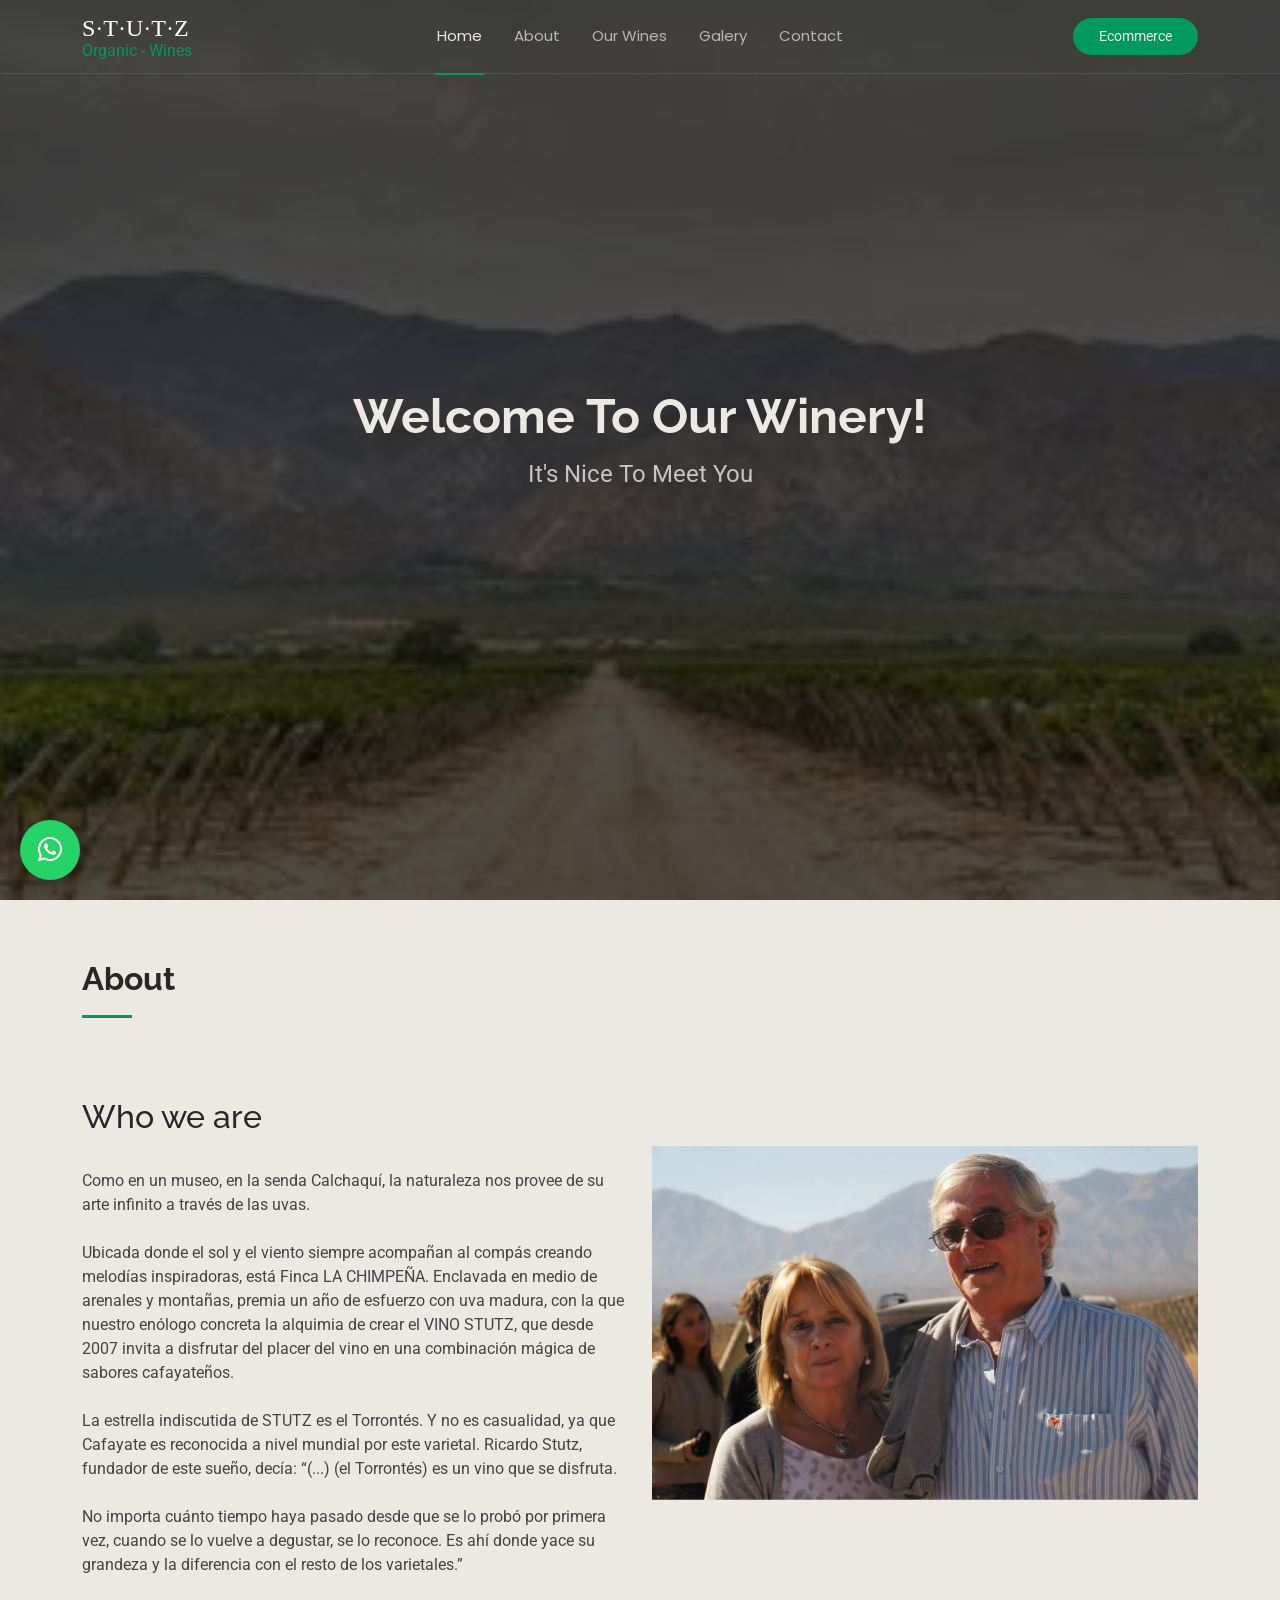
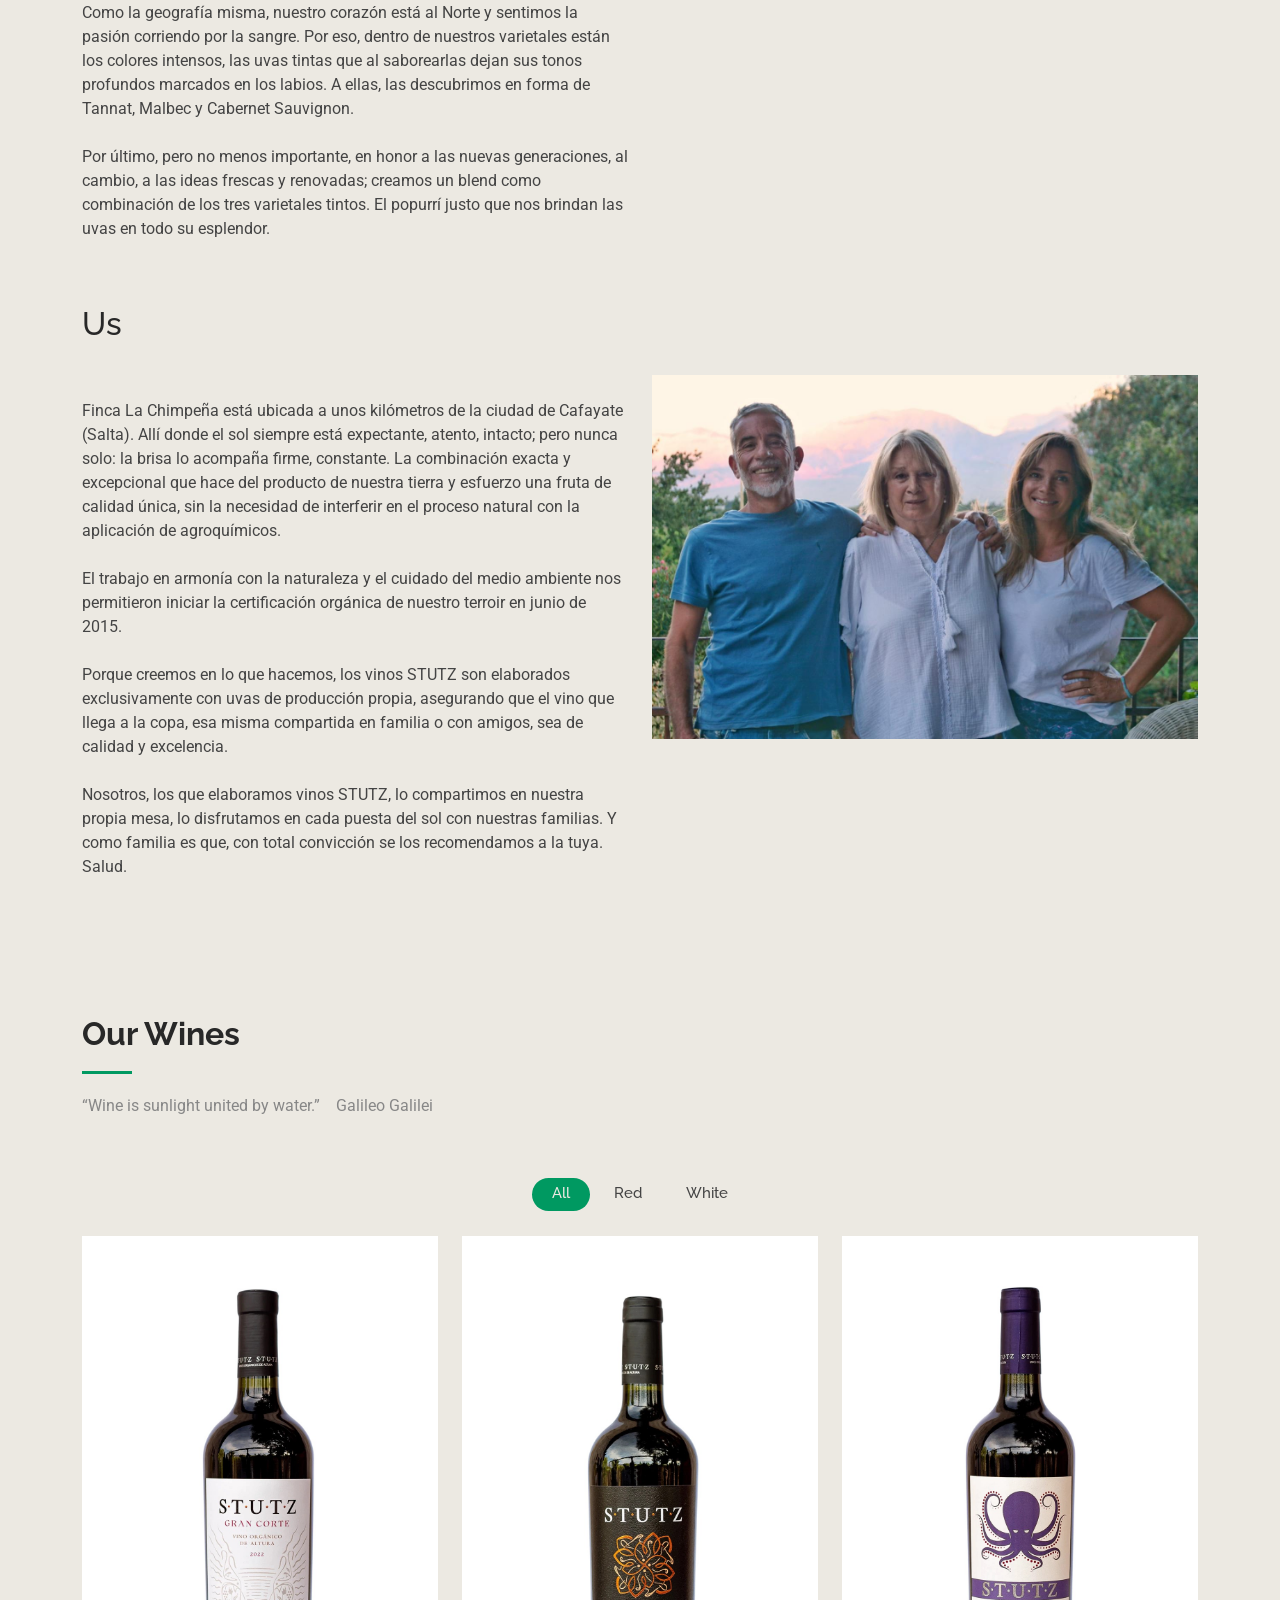
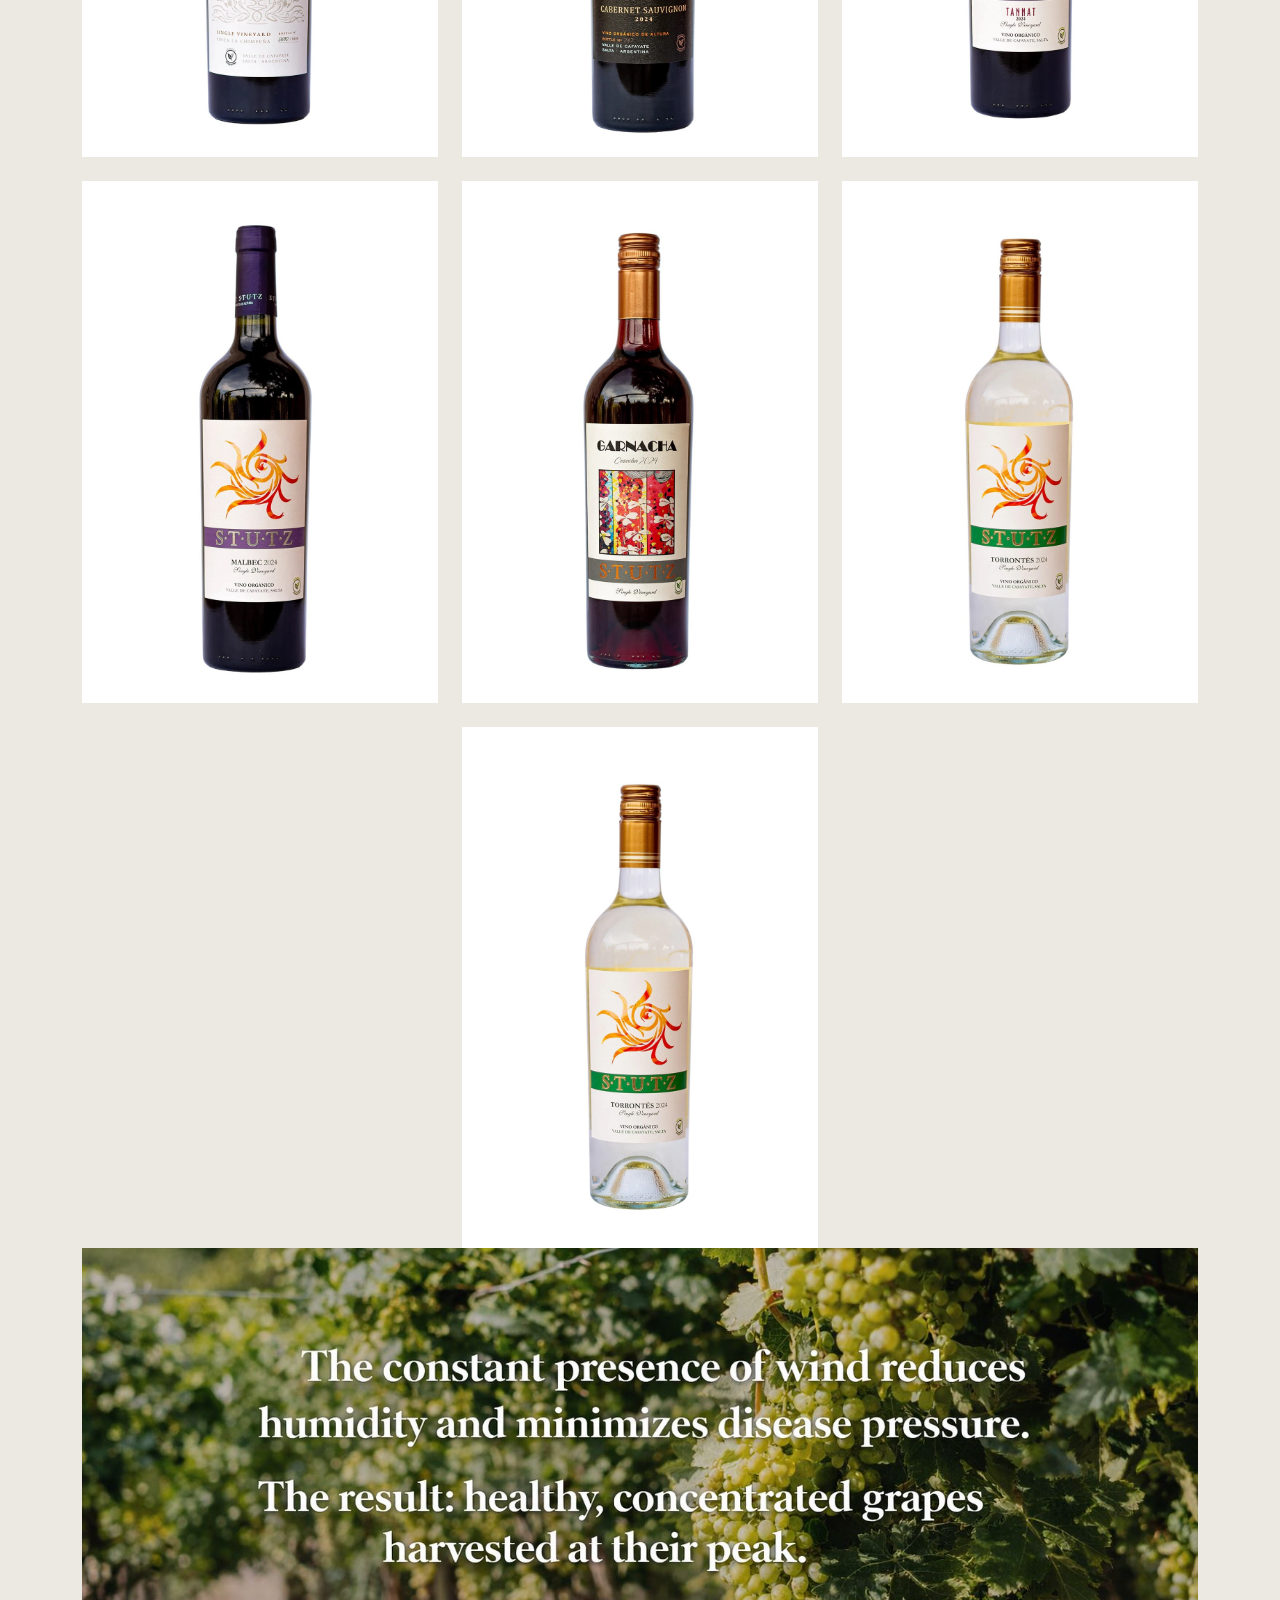
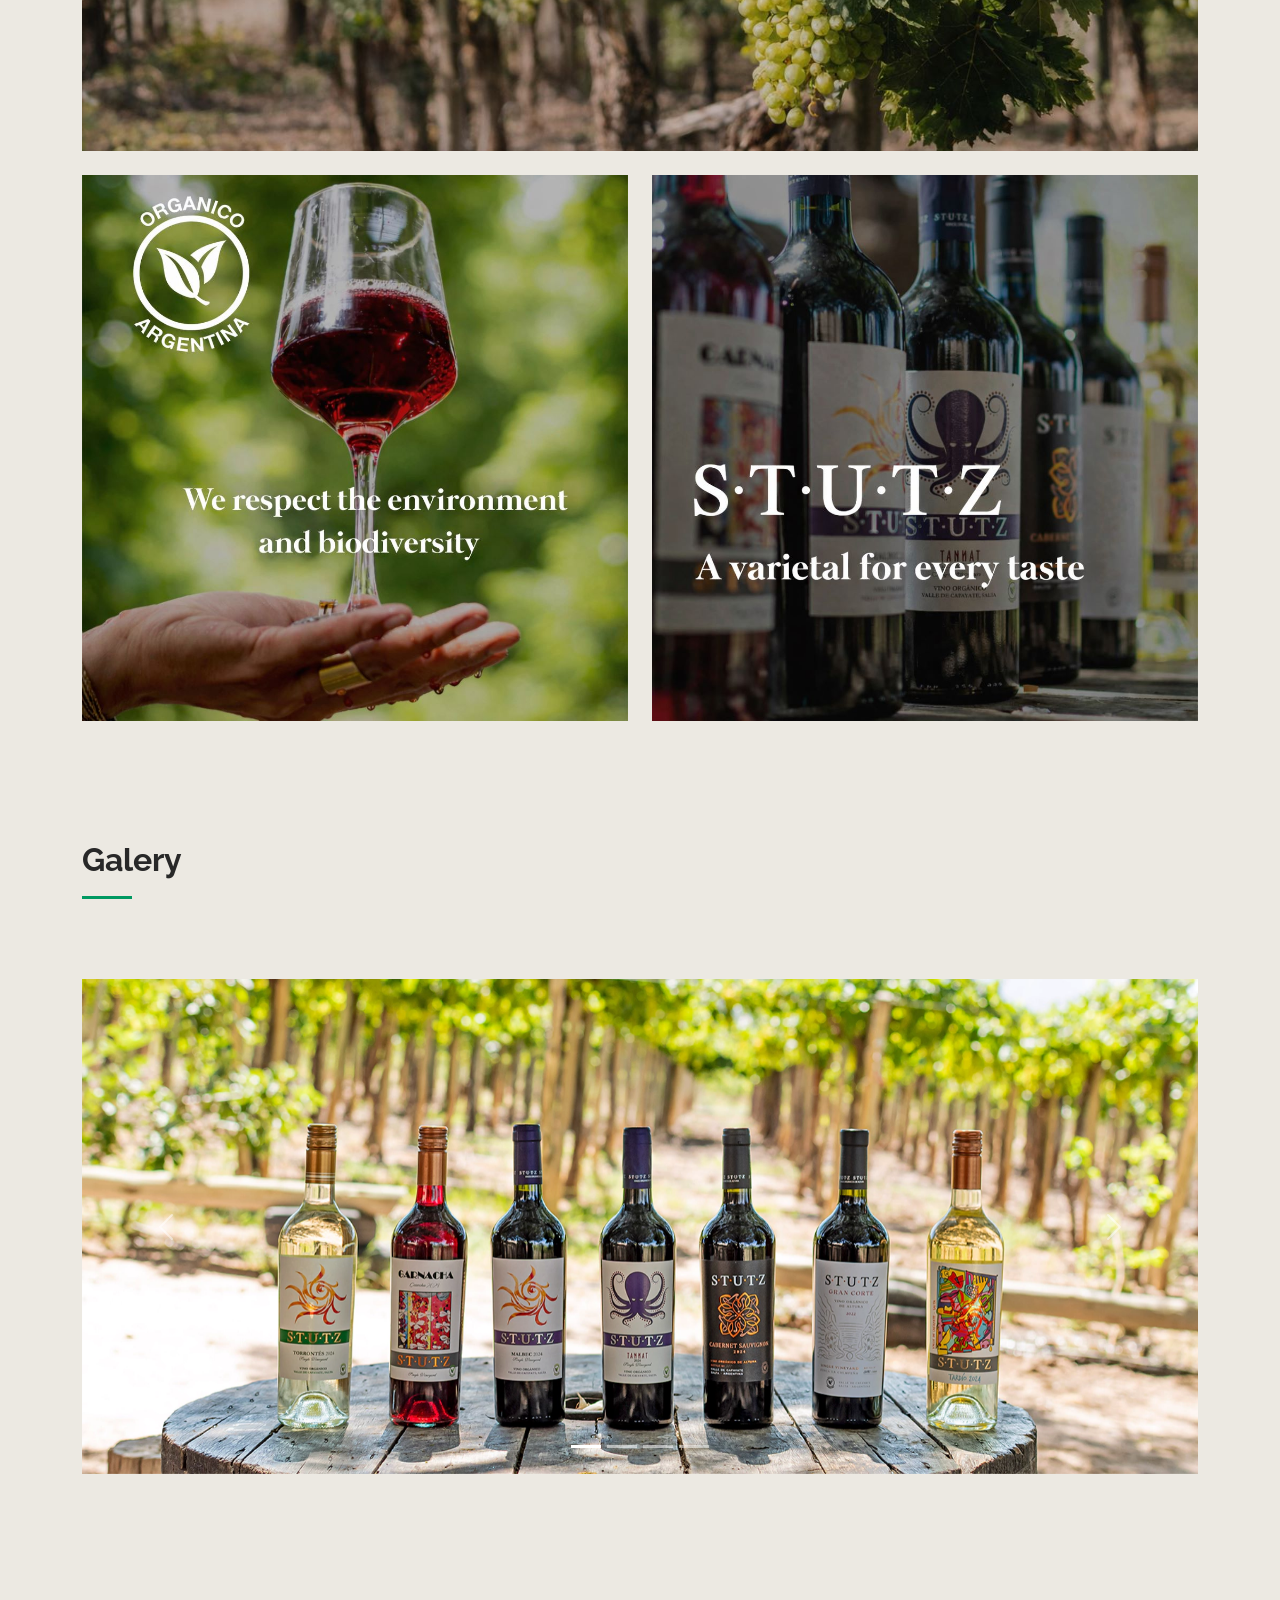
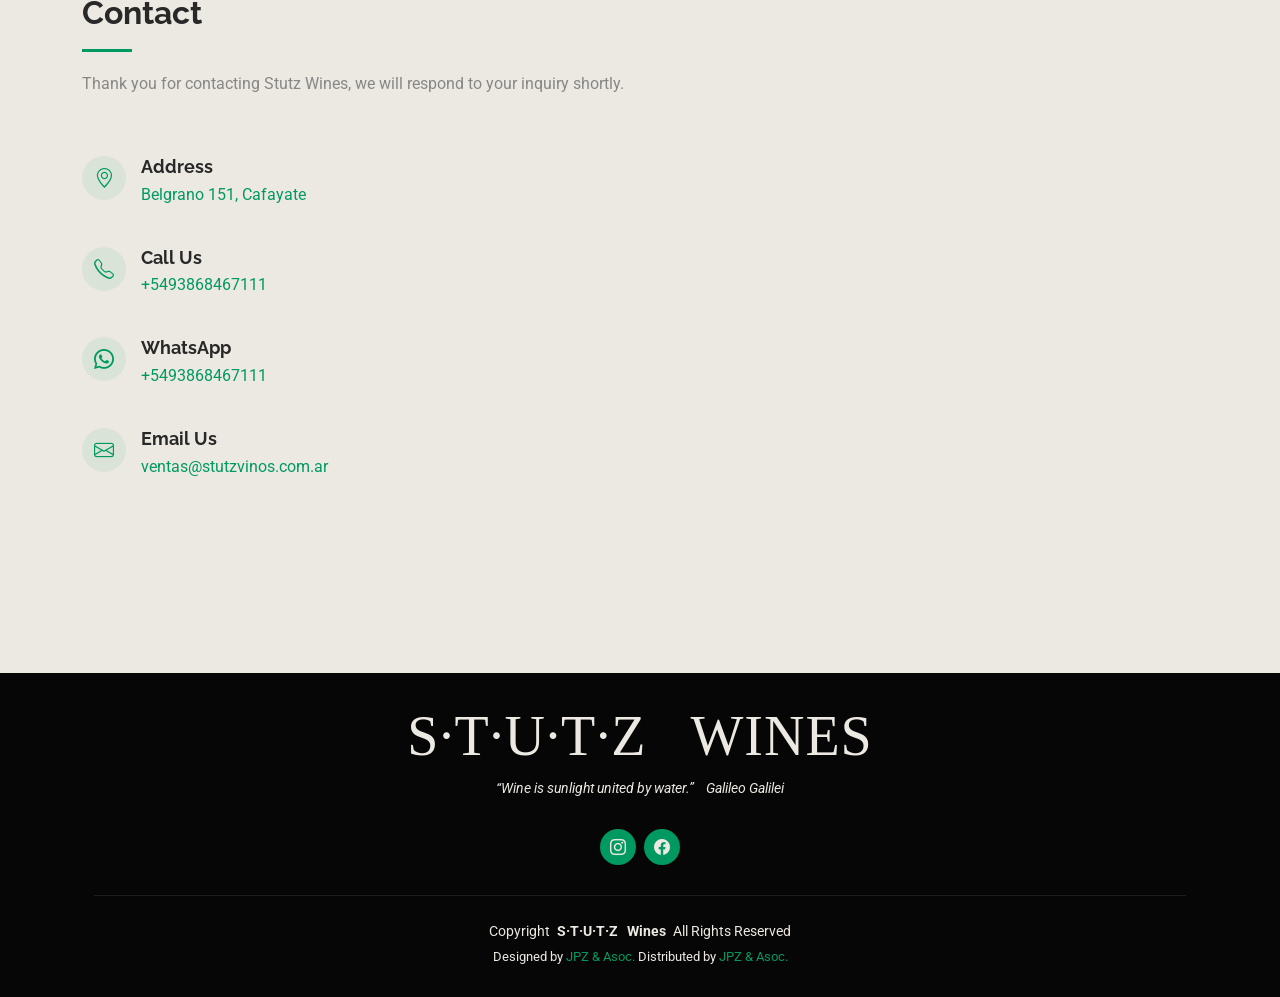
==== commit dbcd6462: "DEPLOY" ====
--- a/index.html
+++ b/index.html
@@ -108,7 +108,8 @@
     <!-- Hero Section -->
     <section id="hero" class="hero section dark-background">
 
-      <img src="assets/img/img/stutzfrente.jpg" alt="" data-aos="fade-in">
+      <!-- <img src="assets/img/img/stutzfrente.jpg" alt="" data-aos="fade-in"> -->
+      <img src="assets/img/img/about/images.jfif" alt="" data-aos="fade-in">
 
       <div class="container d-flex flex-column align-items-center text-center">
         <h2 data-aos="fade-up" data-aos-delay="100">Welcome To Our Winery!</h2>
--- a/assets/css/main.css
+++ b/assets/css/main.css
@@ -19,20 +19,20 @@
 
 /* Global Colors - The following color variables are used throughout the website. Updating them here will change the color scheme of the entire website */
 :root { 
-  --background-color: #ffffff; /* Background color for the entire website, including individual sections */
+  --background-color: #ece9e2; /* Background color for the entire website, including individual sections */
   --default-color: #444444; /* Default color used for the majority of the text content across the entire website */
   --heading-color: #282828; /* Color for headings, subheadings and title throughout the website */
   --accent-color: #009961; /* Accent color that represents your brand on the website. It's used for buttons, links, and other elements that need to stand out */
-  --surface-color: #ffffff; /* The surface color is used as a background of boxed elements within sections, such as cards, icon boxes, or other elements that require a visual separation from the global background. */
-  --contrast-color: #ffffff; /* Contrast color for text, ensuring readability against backgrounds of accent, heading, or default colors. */
+  --surface-color: #ece9e2; /* The surface color is used as a background of boxed elements within sections, such as cards, icon boxes, or other elements that require a visual separation from the global background. */
+  --contrast-color: #ece9e2; /* Contrast color for text, ensuring readability against backgrounds of accent, heading, or default colors. */
 }
 
 /* Nav Menu Colors - The following color variables are used specifically for the navigation menu. They are separate from the global colors to allow for more customization options */
 :root {
-  --nav-color: #ffffff;  /* The default color of the main navmenu links */
+  --nav-color: #ece9e2;  /* The default color of the main navmenu links */
   --nav-hover-color: #009961; /* Applied to main navmenu links when they are hovered over or active */
-  --nav-mobile-background-color: #ffffff; /* Used as the background color for mobile navigation menu */
-  --nav-dropdown-background-color: #ffffff; /* Used as the background color for dropdown items that appear when hovering over primary navigation items */
+  --nav-mobile-background-color: #ece9e2; /* Used as the background color for mobile navigation menu */
+  --nav-dropdown-background-color: #ece9e2; /* Used as the background color for dropdown items that appear when hovering over primary navigation items */
   --nav-dropdown-color: #444444; /* Used for navigation links of the dropdown items in the navigation menu. */
   --nav-dropdown-hover-color: #009961; /* Similar to --nav-hover-color, this color is applied to dropdown navigation links when they are hovered over. */
 }
@@ -57,16 +57,16 @@
 /* Color Presets - These classes override global colors when applied to any section or element, providing reuse of the sam color scheme. */
 
 .light-background {
-  --background-color: #f9f9f9;
-  --surface-color: #ffffff;
+  --background-color: #ece9e2;
+  --surface-color: #ece9e2;
 }
 
 .dark-background {
   --background-color: #060606;
-  --default-color: #ffffff;
-  --heading-color: #ffffff;
+  --default-color: #ece9e2  ;
+  --heading-color: #ece9e2  ;
   --surface-color: #252525;
-  --contrast-color: #ffffff;
+  --contrast-color: #ece9e2 ;
 }
 
 /* Smooth scroll */
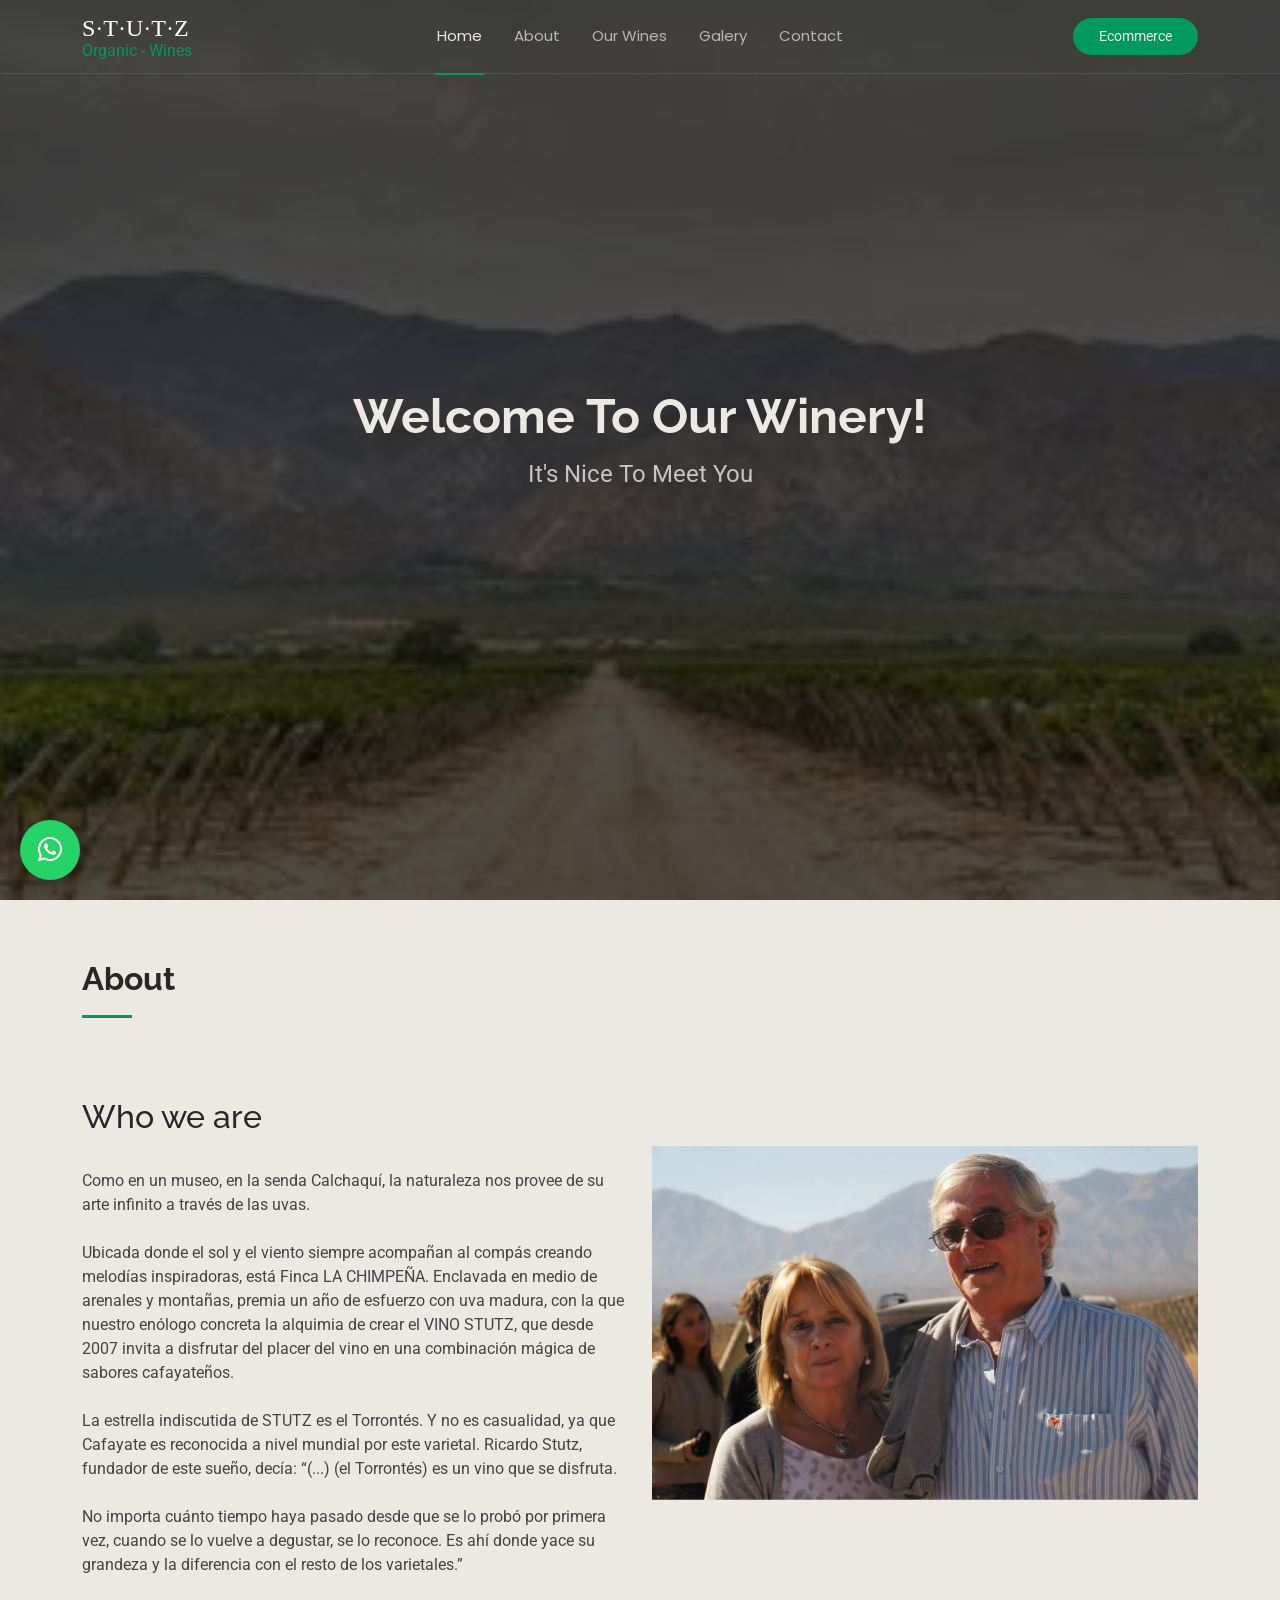
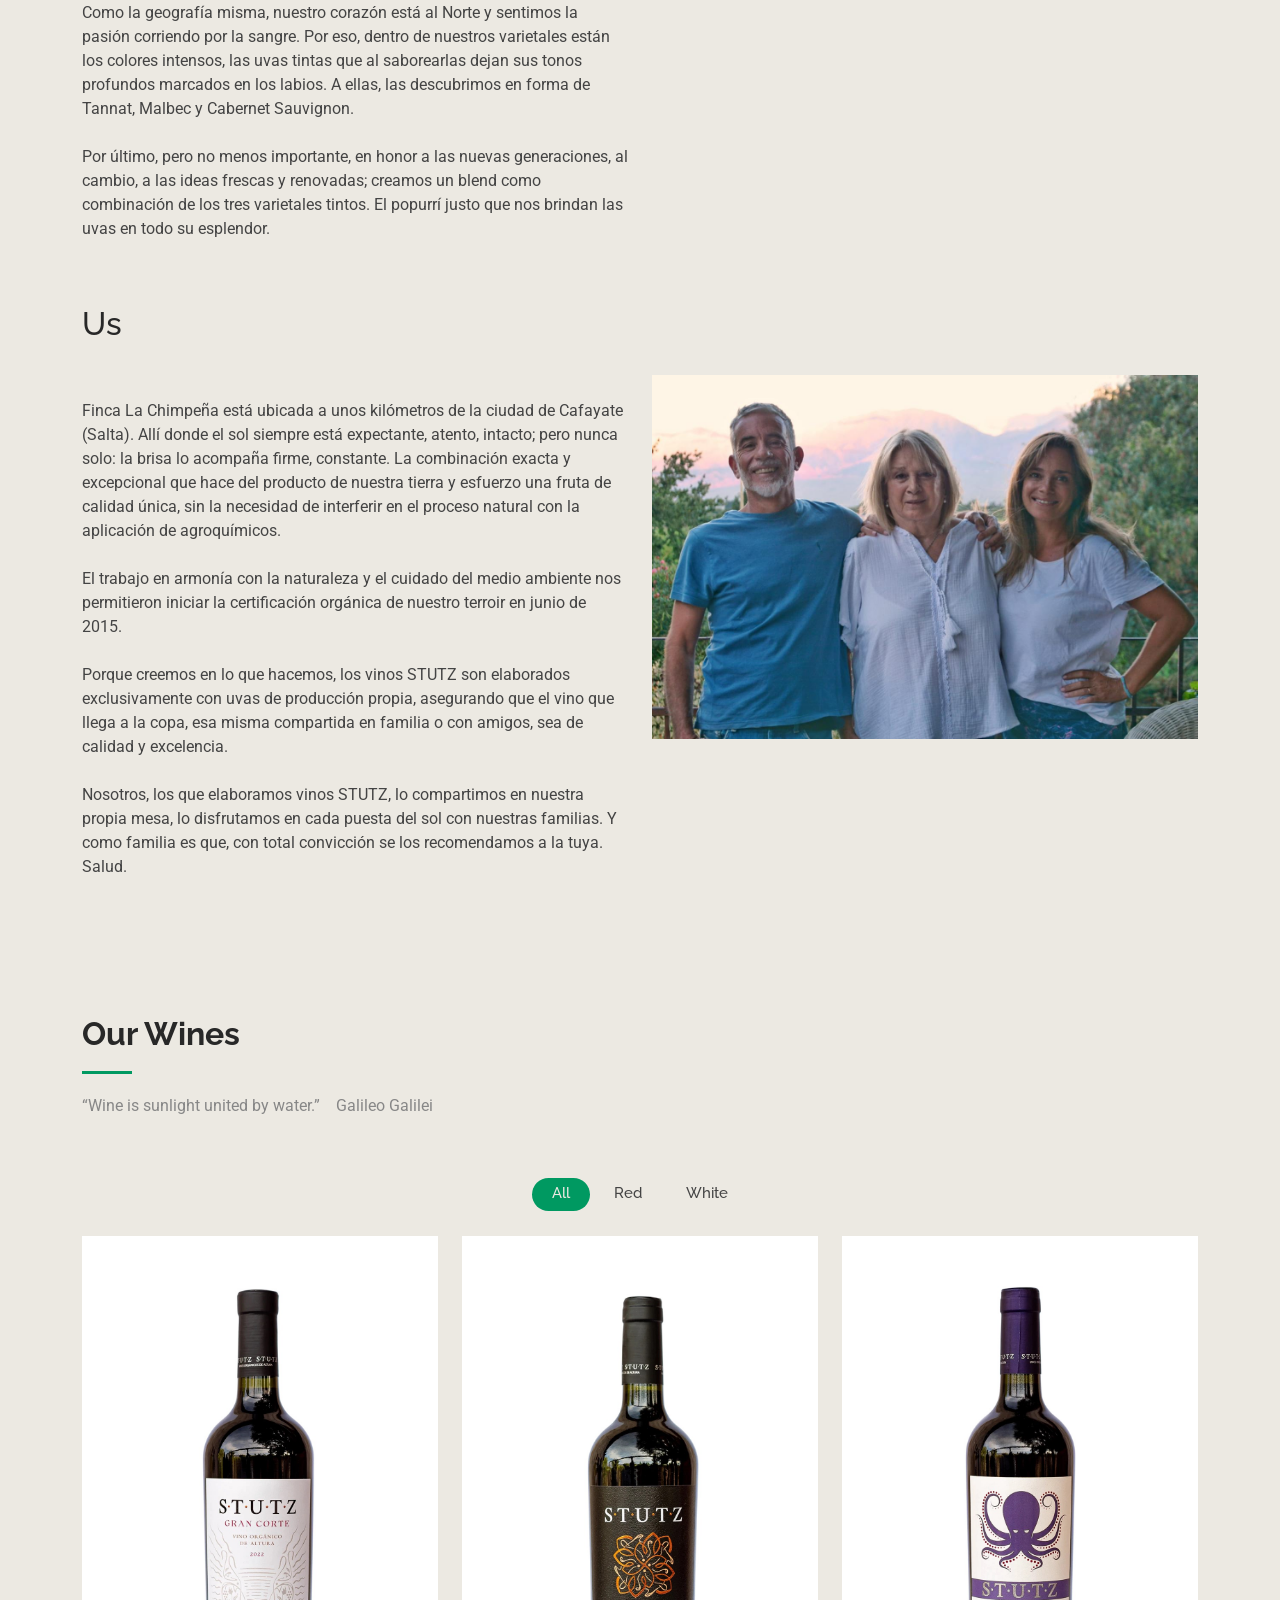
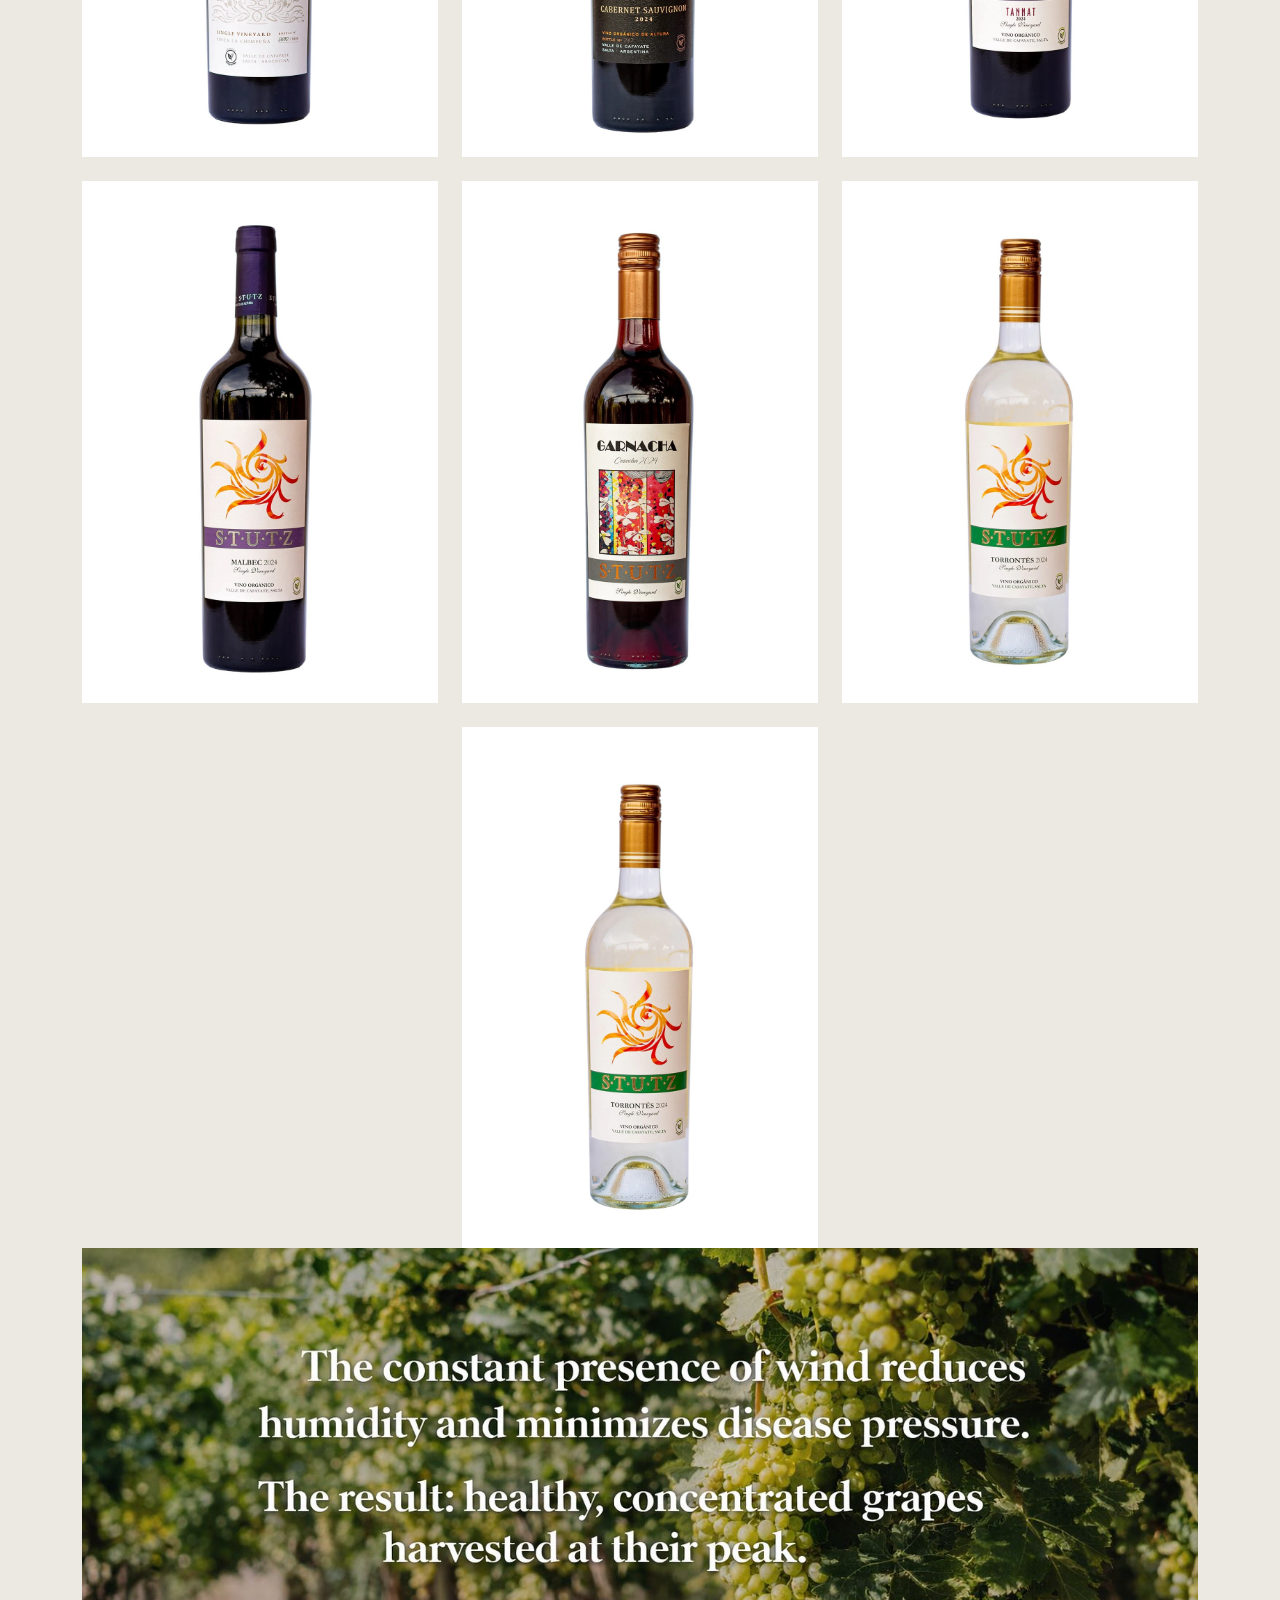
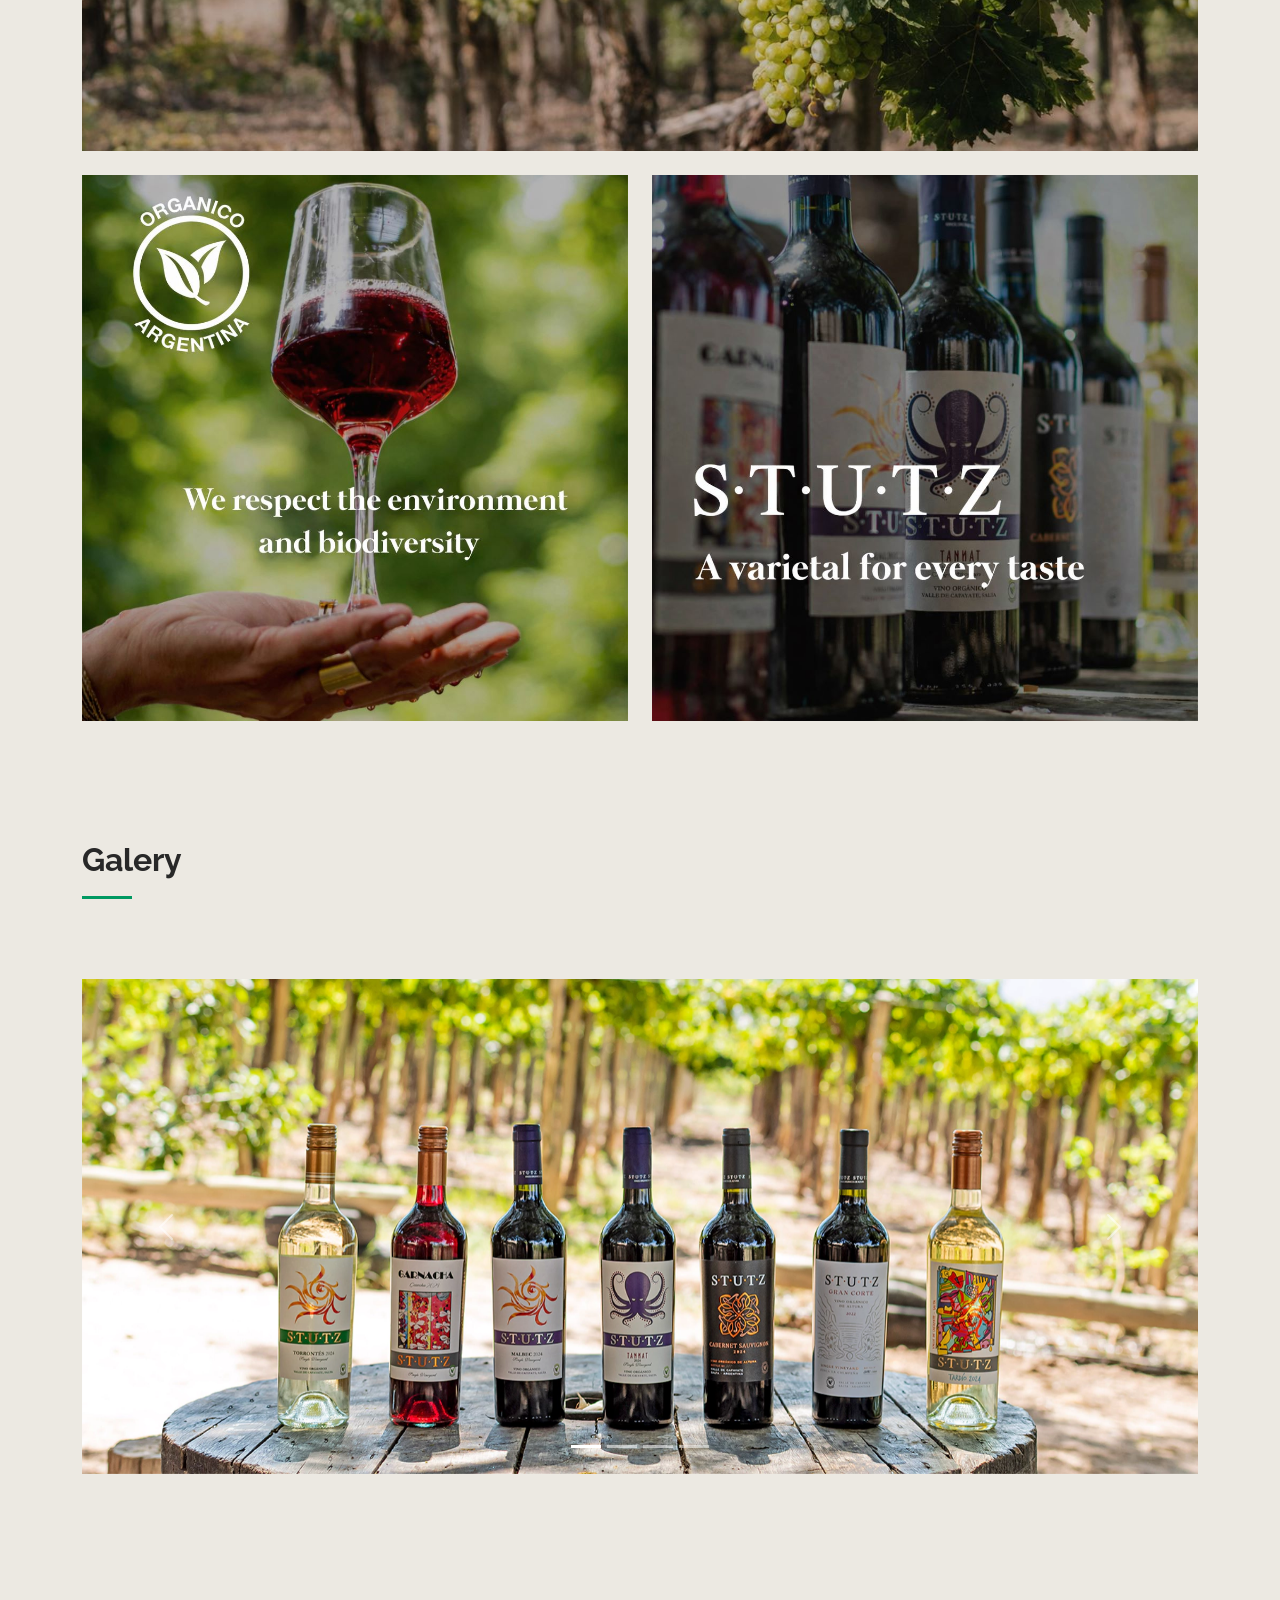
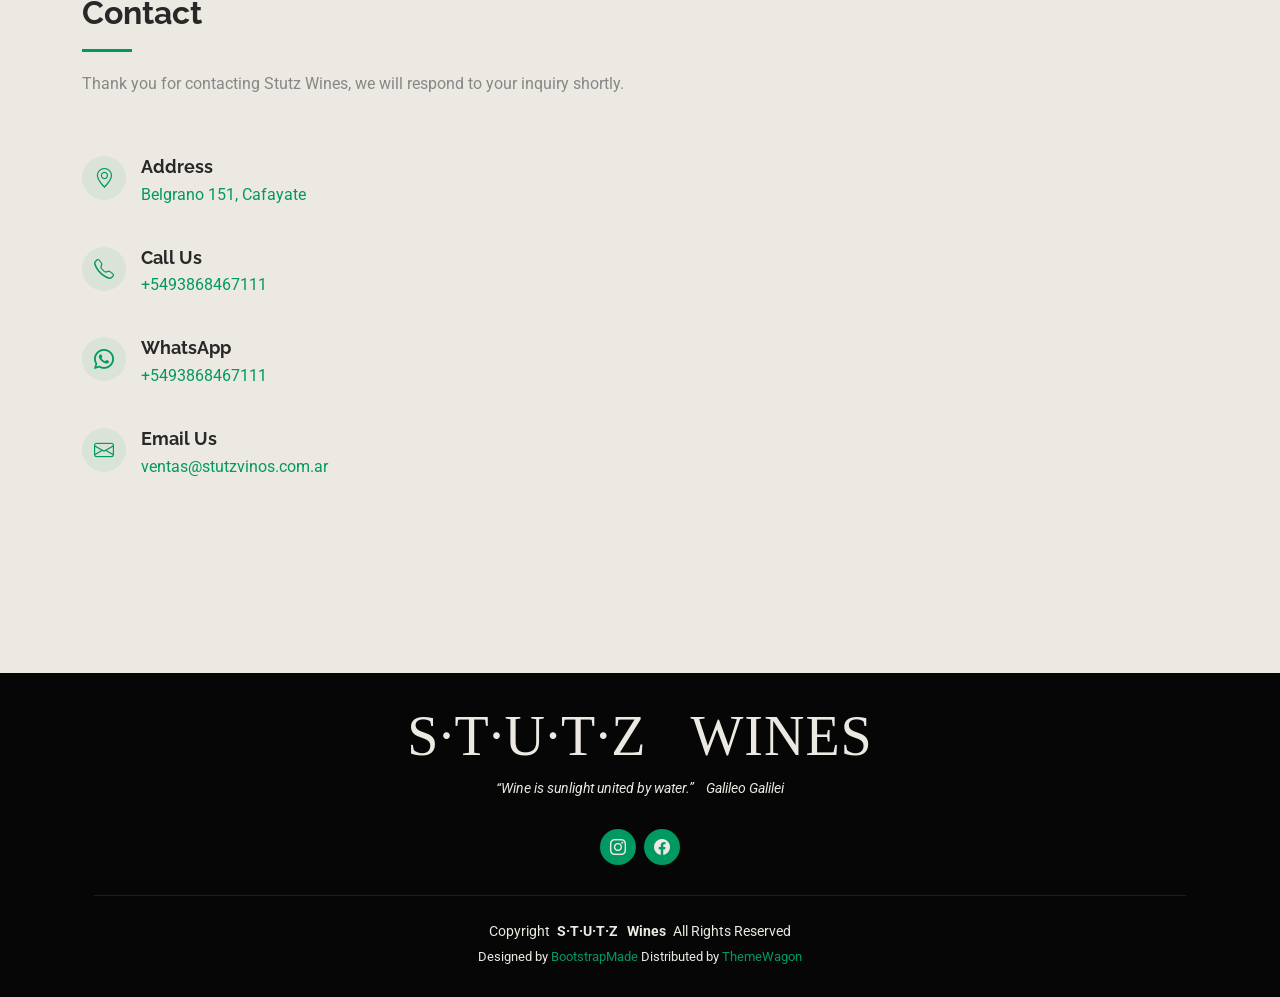
==== commit a3299d72: "DEPLOY" ====
--- a/index.html
+++ b/index.html
@@ -650,13 +650,22 @@
         <div class="copyright">
           <span>Copyright</span> <strong class="px-1 sitename">S·T·U·T·Z &nbsp; Wines</strong> <span>All Rights Reserved</span>
         </div>
+        <!-- <div class="credits"> -->
+          <!-- All the links in the footer should remain intact. -->
+          <!-- You can delete the links only if you've purchased the pro version. -->
+          <!-- Licensing information: https://bootstrapmade.com/license/ -->
+          <!-- Purchase the pro version with working PHP/AJAX contact form: [buy-url] -->
+          <!-- Designed by <a href="https://jpz.com.ar/">JPZ & Asoc.</a> Distributed by <a href="https://jpz.com.ar">JPZ & Asoc. -->
+        <!-- </div> -->
         <div class="credits">
           <!-- All the links in the footer should remain intact. -->
           <!-- You can delete the links only if you've purchased the pro version. -->
           <!-- Licensing information: https://bootstrapmade.com/license/ -->
           <!-- Purchase the pro version with working PHP/AJAX contact form: [buy-url] -->
-          Designed by <a href="https://jpz.com.ar/">JPZ & Asoc.</a> Distributed by <a href="https://jpz.com.ar">JPZ & Asoc.
+          Designed by <a href="https://bootstrapmade.com/">BootstrapMade</a> Distributed by <a href=“https://themewagon.com>ThemeWagon
         </div>
+
+
       </div>
     </div>
   </footer>
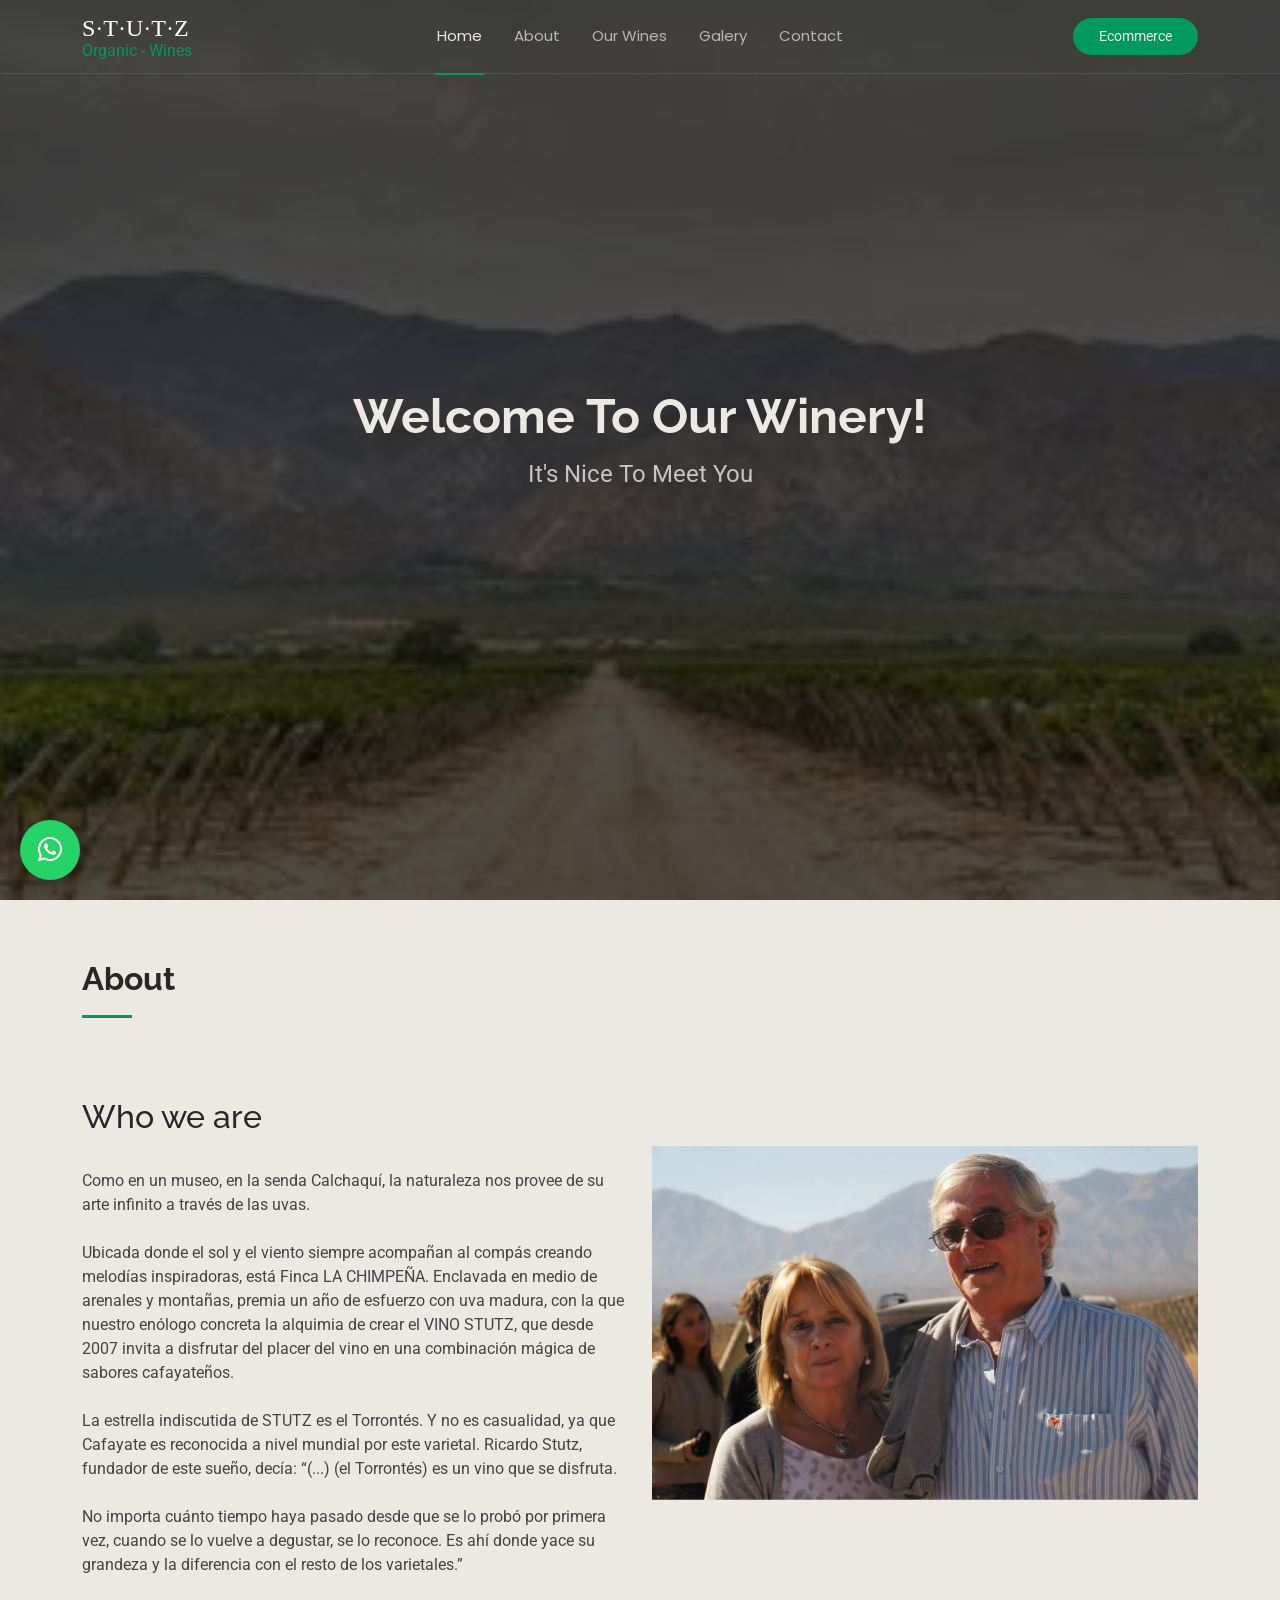
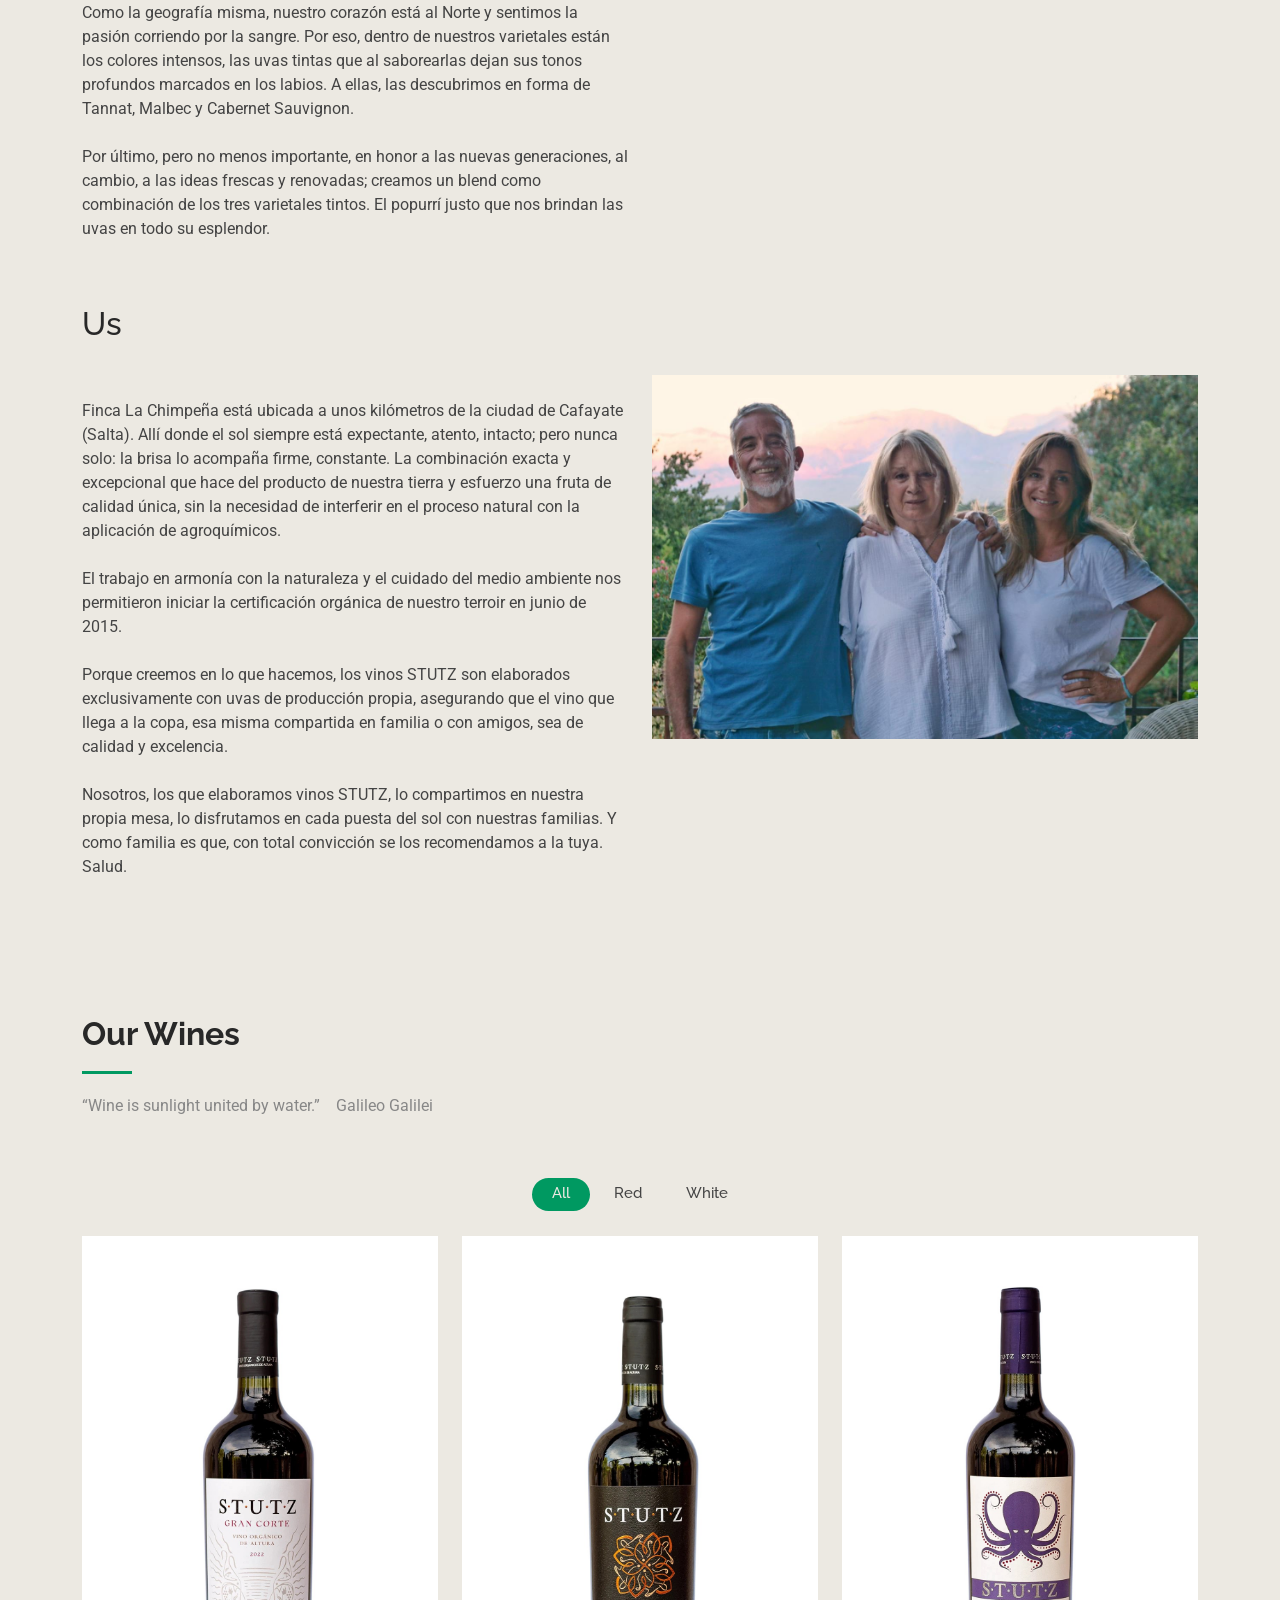
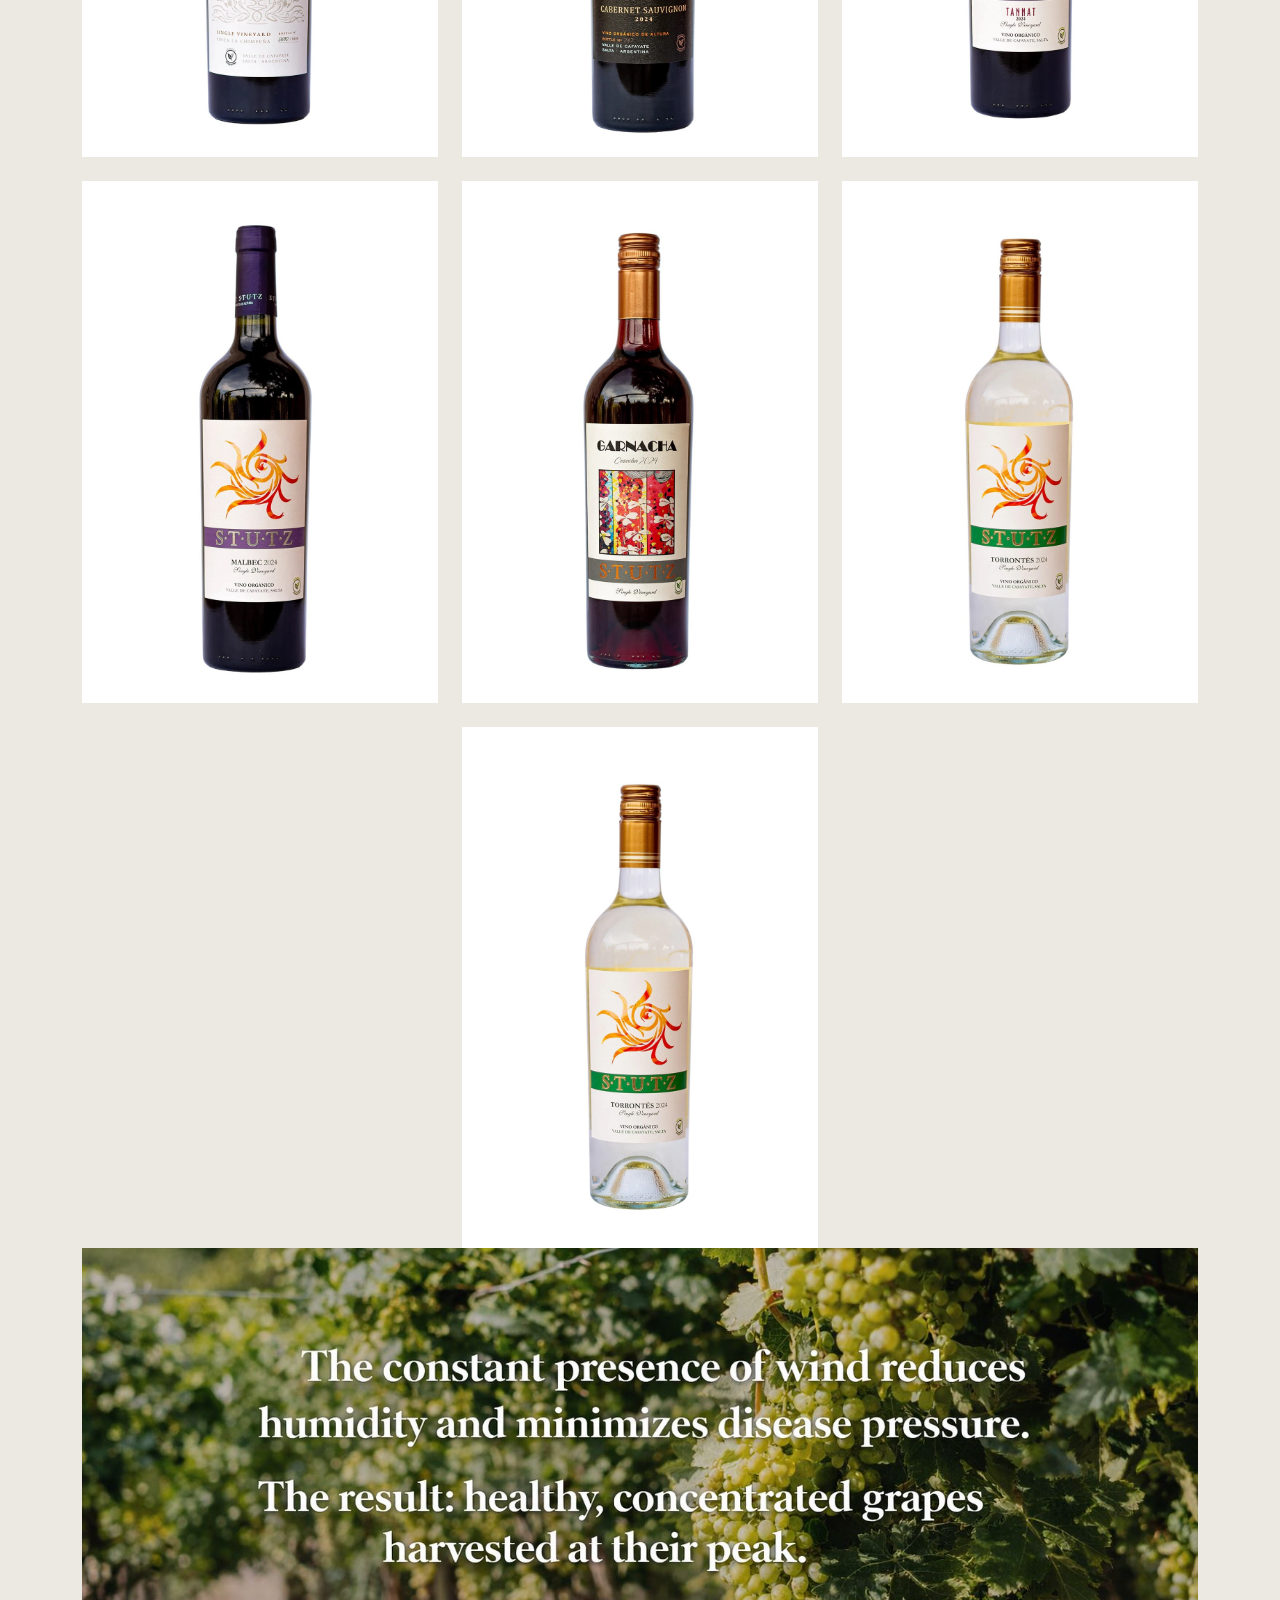
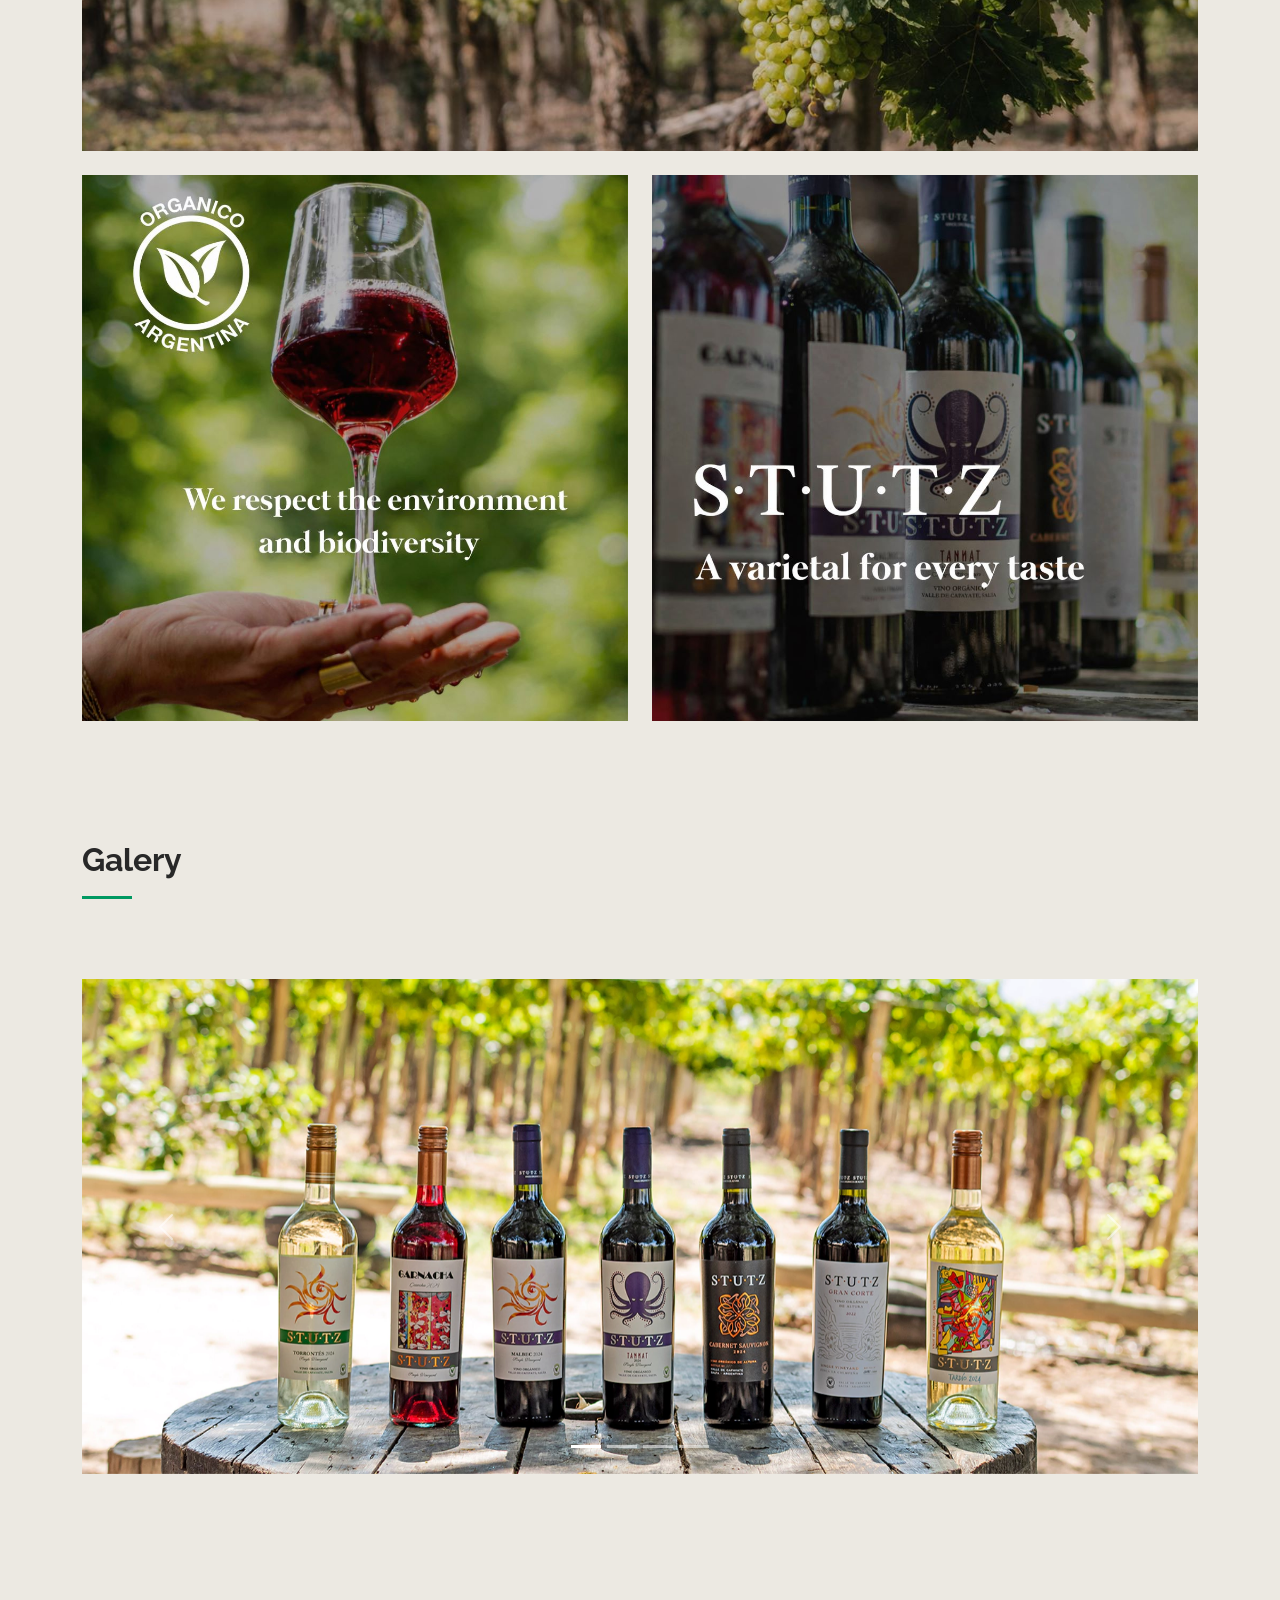
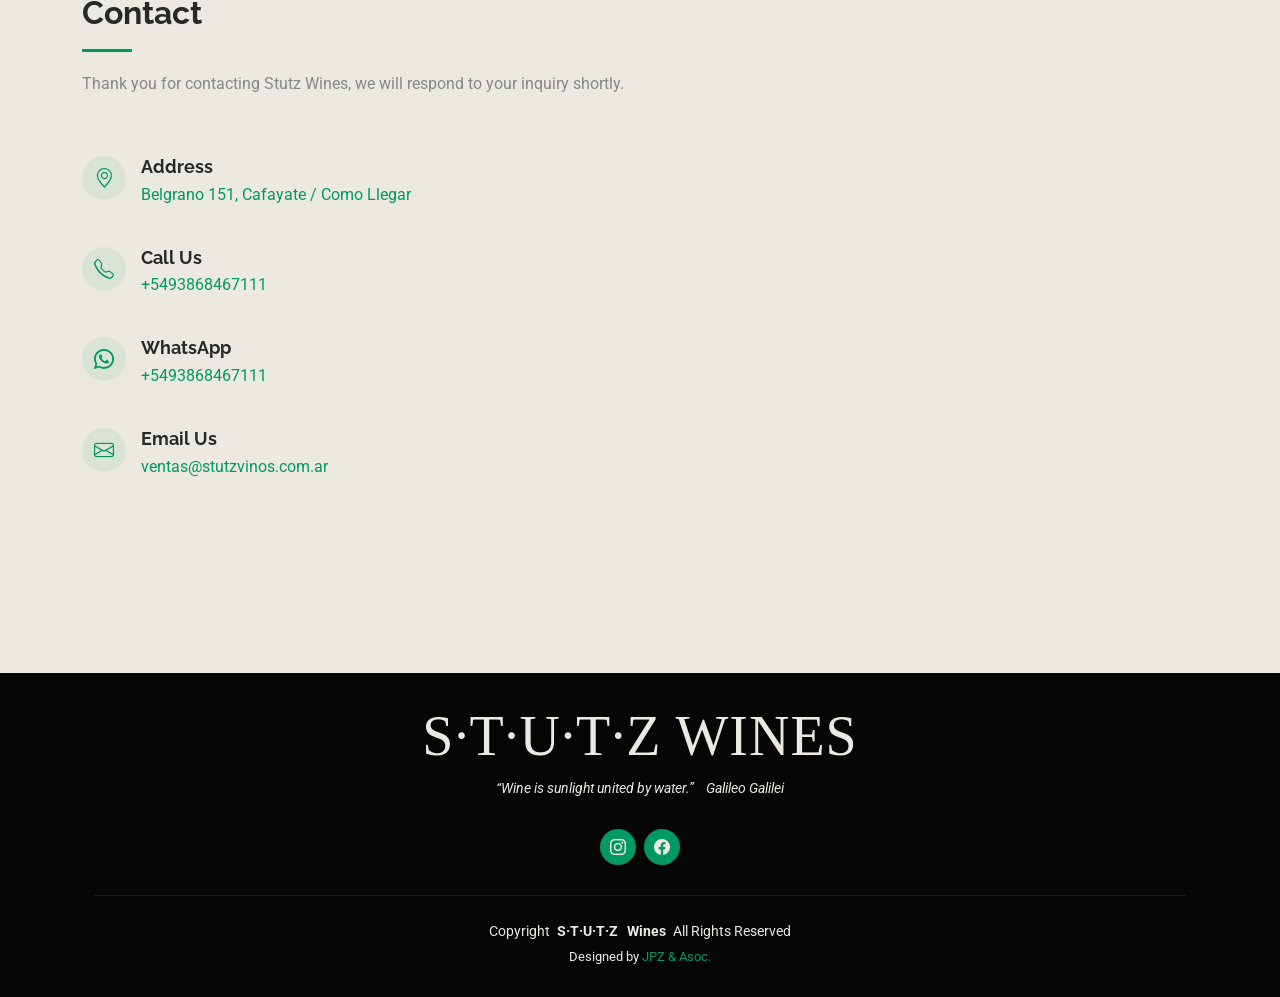
==== commit ae43b362: "DEPLOY" ====
--- a/index.html
+++ b/index.html
@@ -482,7 +482,7 @@
                       target="_blank"
                       rel="noopener noreferrer"
                     >
-                      Belgrano 151, Cafayate
+                      Belgrano 151, Cafayate / Como Llegar
                     </a>
               </div>
             </div><!-- End Info Item -->
@@ -616,7 +616,7 @@
                         font-weight: 400;
                         font-size: 3.5rem;
                         text-transform: uppercase;">
-                S·T·U·T·Z &nbsp; WINES
+                S·T·U·T·Z  WINES
               </h1>
               <!-- color: #8B5A2B;"> -->
 
@@ -650,20 +650,20 @@
         <div class="copyright">
           <span>Copyright</span> <strong class="px-1 sitename">S·T·U·T·Z &nbsp; Wines</strong> <span>All Rights Reserved</span>
         </div>
+        <div class="credits">
+          <!-- All the links in the footer should remain intact. -->
+          <!-- You can delete the links only if you've purchased the pro version. -->
+          <!-- Licensing information: https://bootstrapmade.com/license/ -->
+          <!-- Purchase the pro version with working PHP/AJAX contact form: [buy-url] -->
+          Designed by <a href="https://jpz.com.ar/">JPZ & Asoc.</a>
+        </div>
         <!-- <div class="credits"> -->
           <!-- All the links in the footer should remain intact. -->
           <!-- You can delete the links only if you've purchased the pro version. -->
           <!-- Licensing information: https://bootstrapmade.com/license/ -->
           <!-- Purchase the pro version with working PHP/AJAX contact form: [buy-url] -->
-          <!-- Designed by <a href="https://jpz.com.ar/">JPZ & Asoc.</a> Distributed by <a href="https://jpz.com.ar">JPZ & Asoc. -->
+          <!-- Designed by <a href="https://bootstrapmade.com/">BootstrapMade</a> Distributed by <a href=“https://themewagon.com>ThemeWagon -->
         <!-- </div> -->
-        <div class="credits">
-          <!-- All the links in the footer should remain intact. -->
-          <!-- You can delete the links only if you've purchased the pro version. -->
-          <!-- Licensing information: https://bootstrapmade.com/license/ -->
-          <!-- Purchase the pro version with working PHP/AJAX contact form: [buy-url] -->
-          Designed by <a href="https://bootstrapmade.com/">BootstrapMade</a> Distributed by <a href=“https://themewagon.com>ThemeWagon
-        </div>
 
 
       </div>
